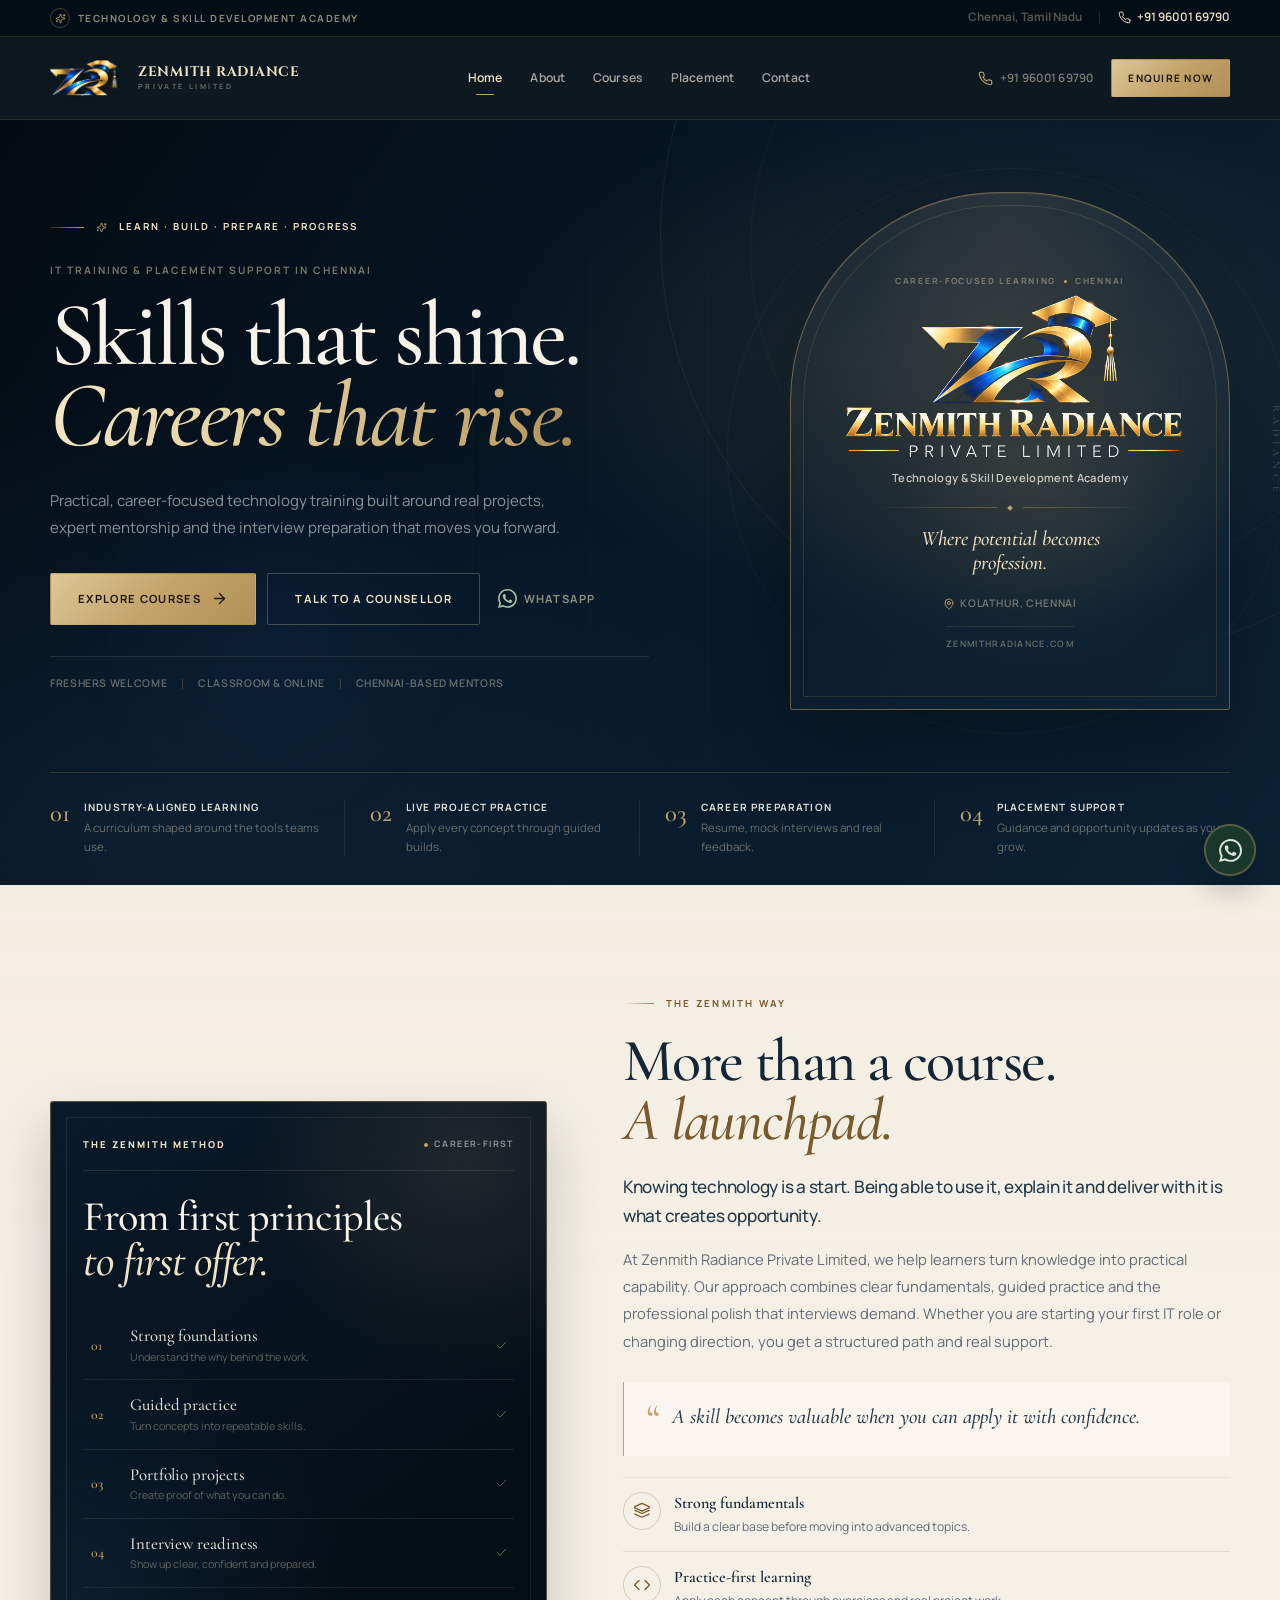
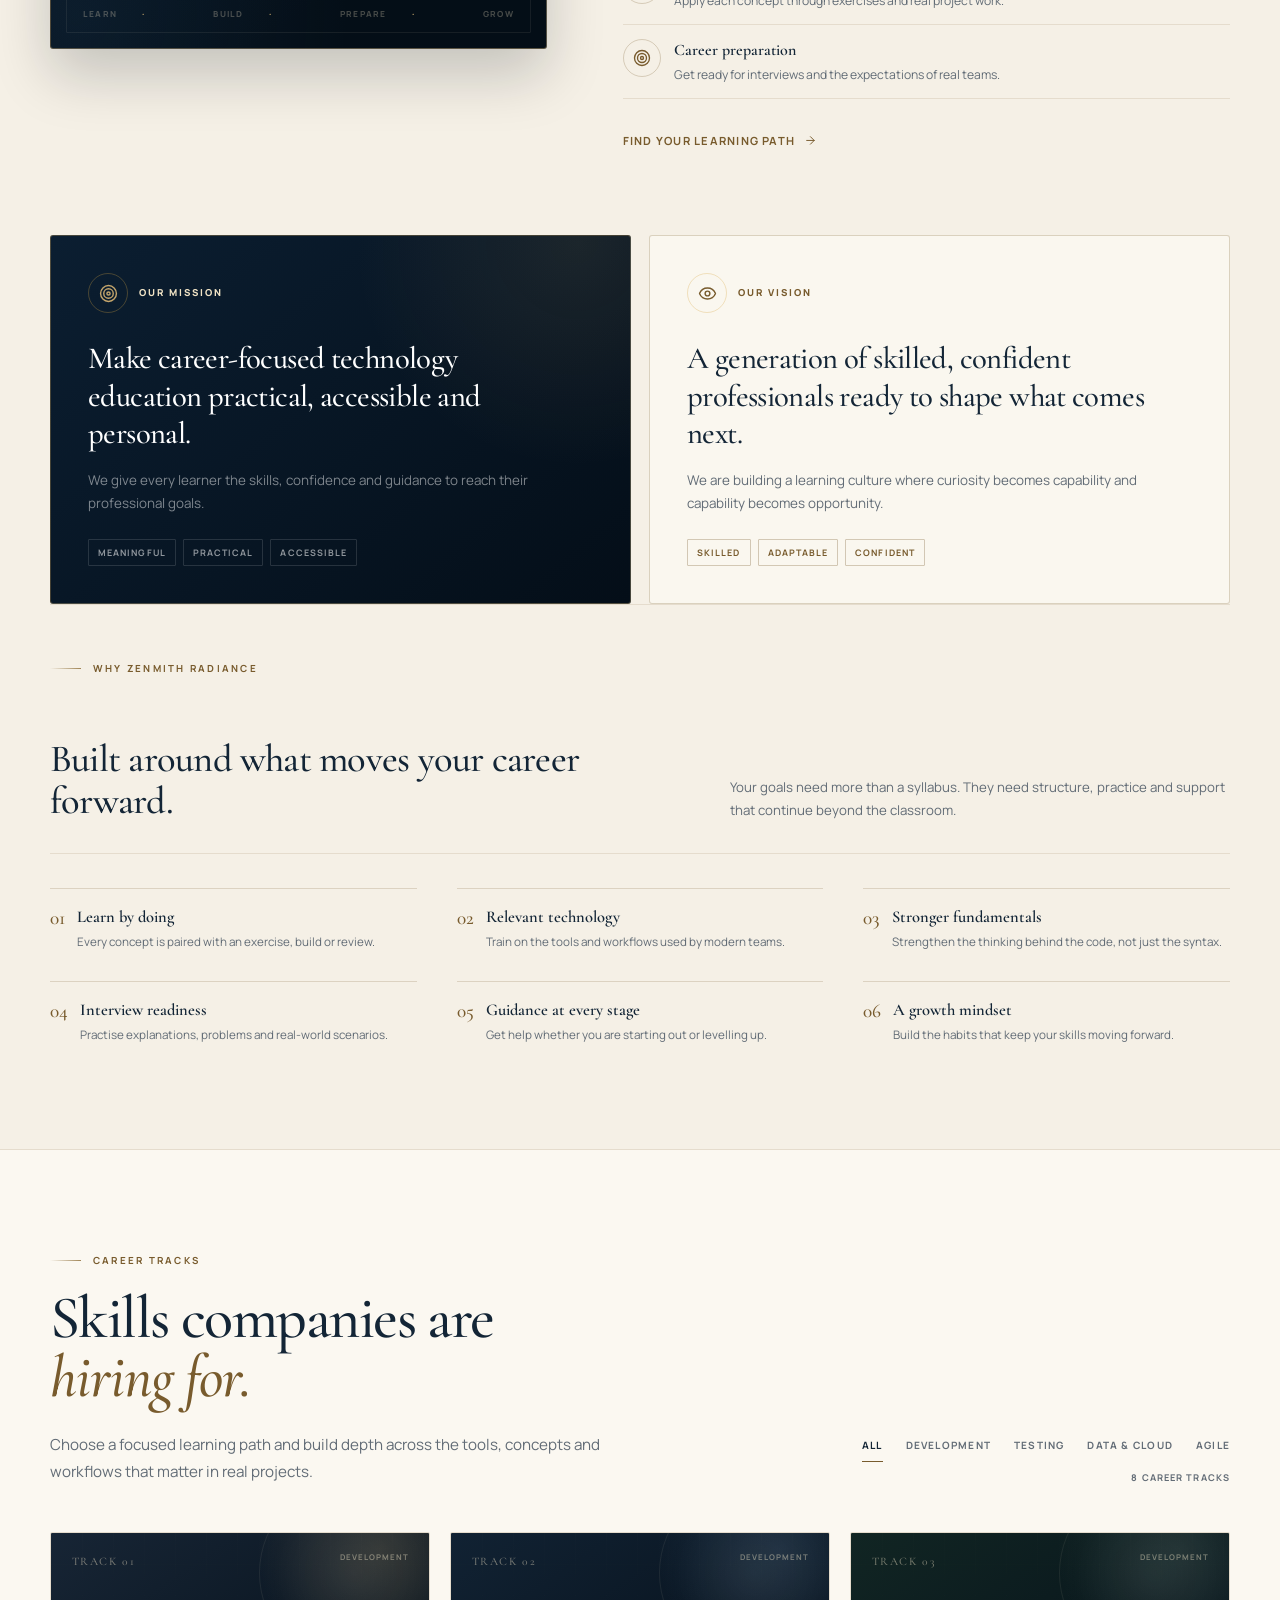
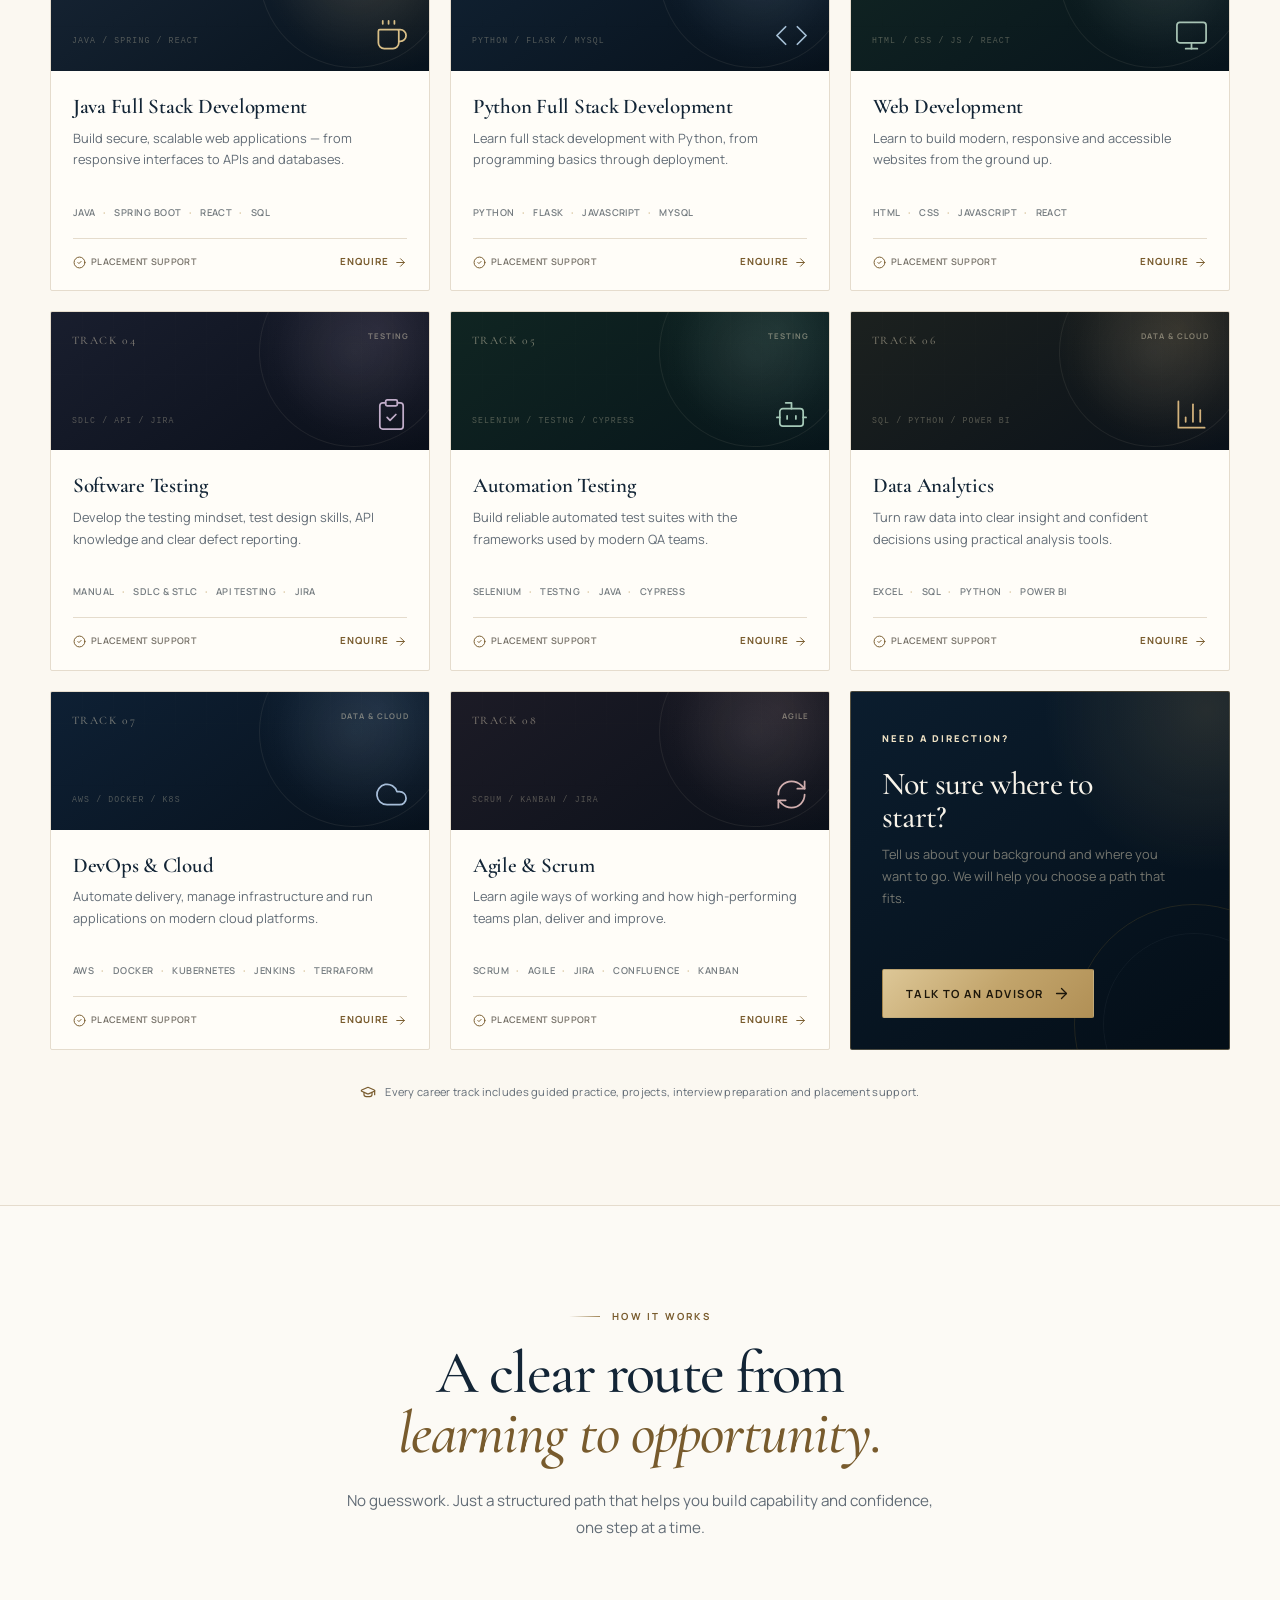
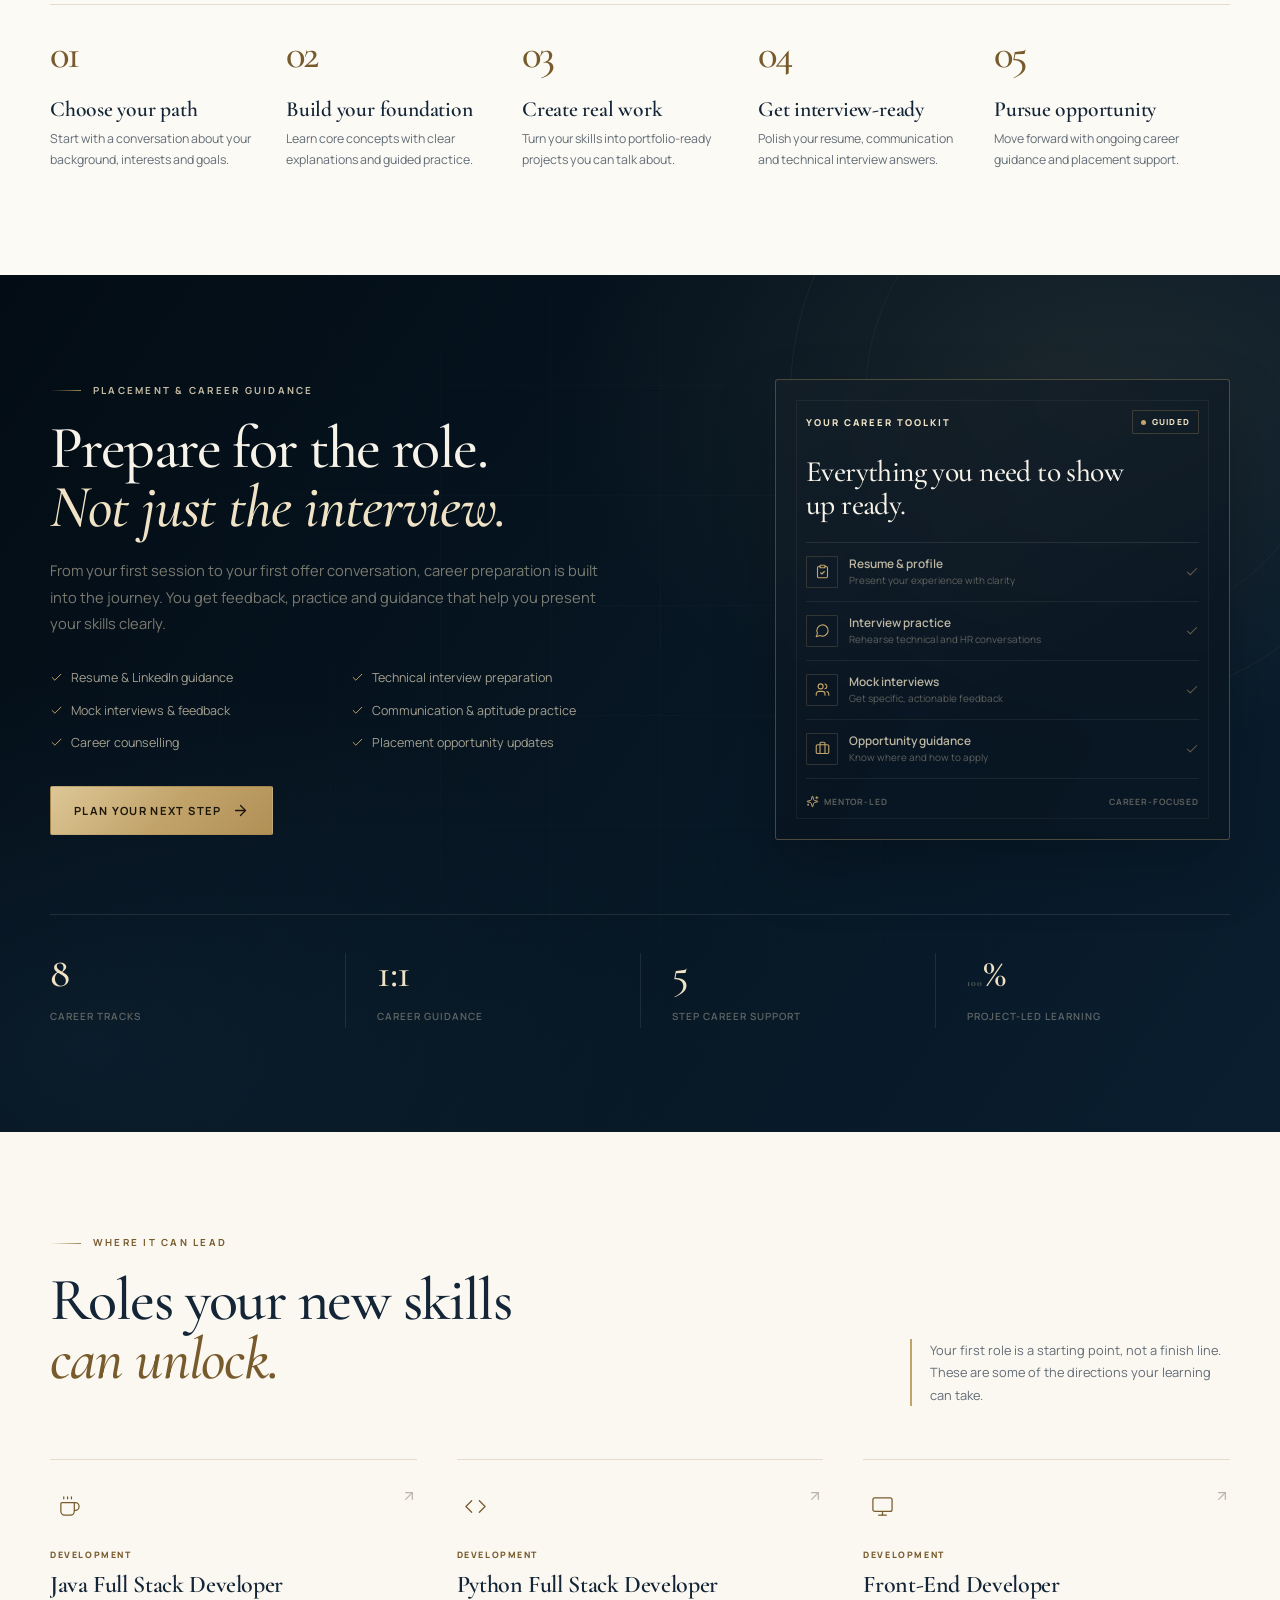
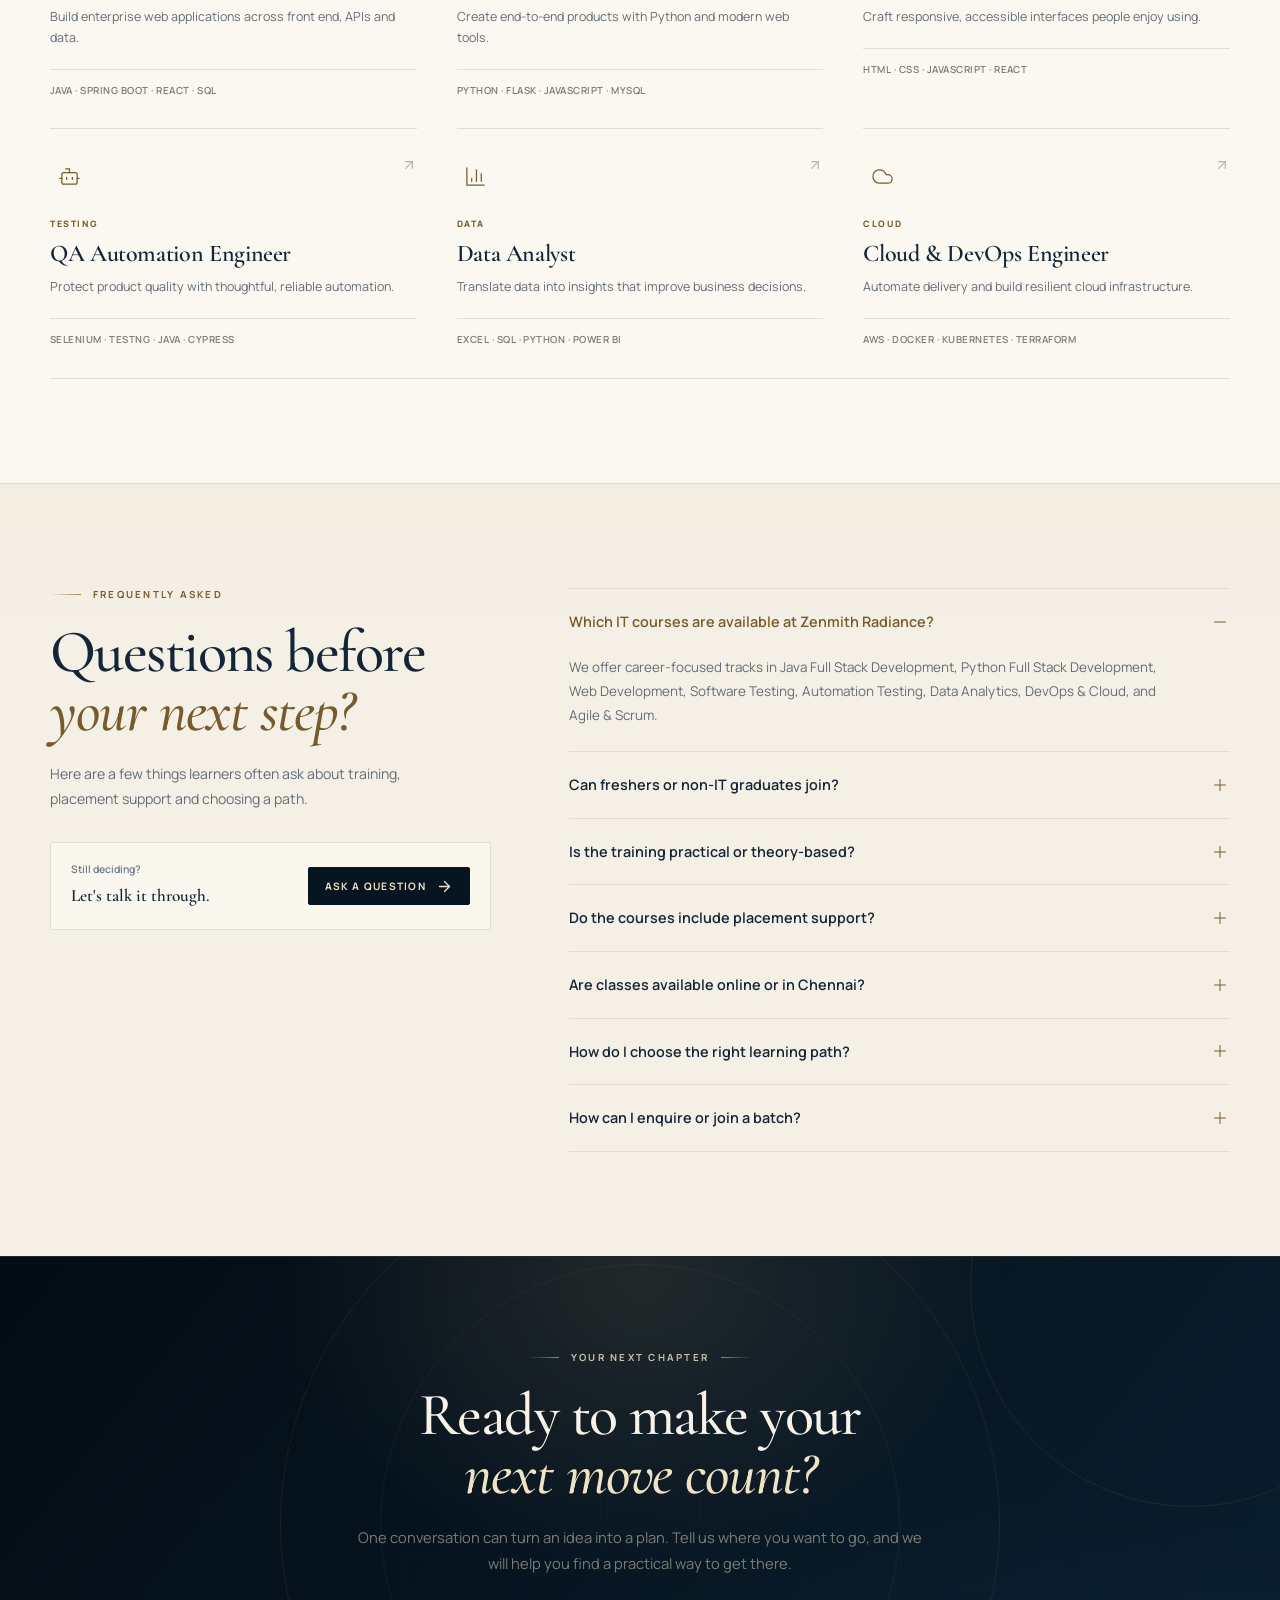
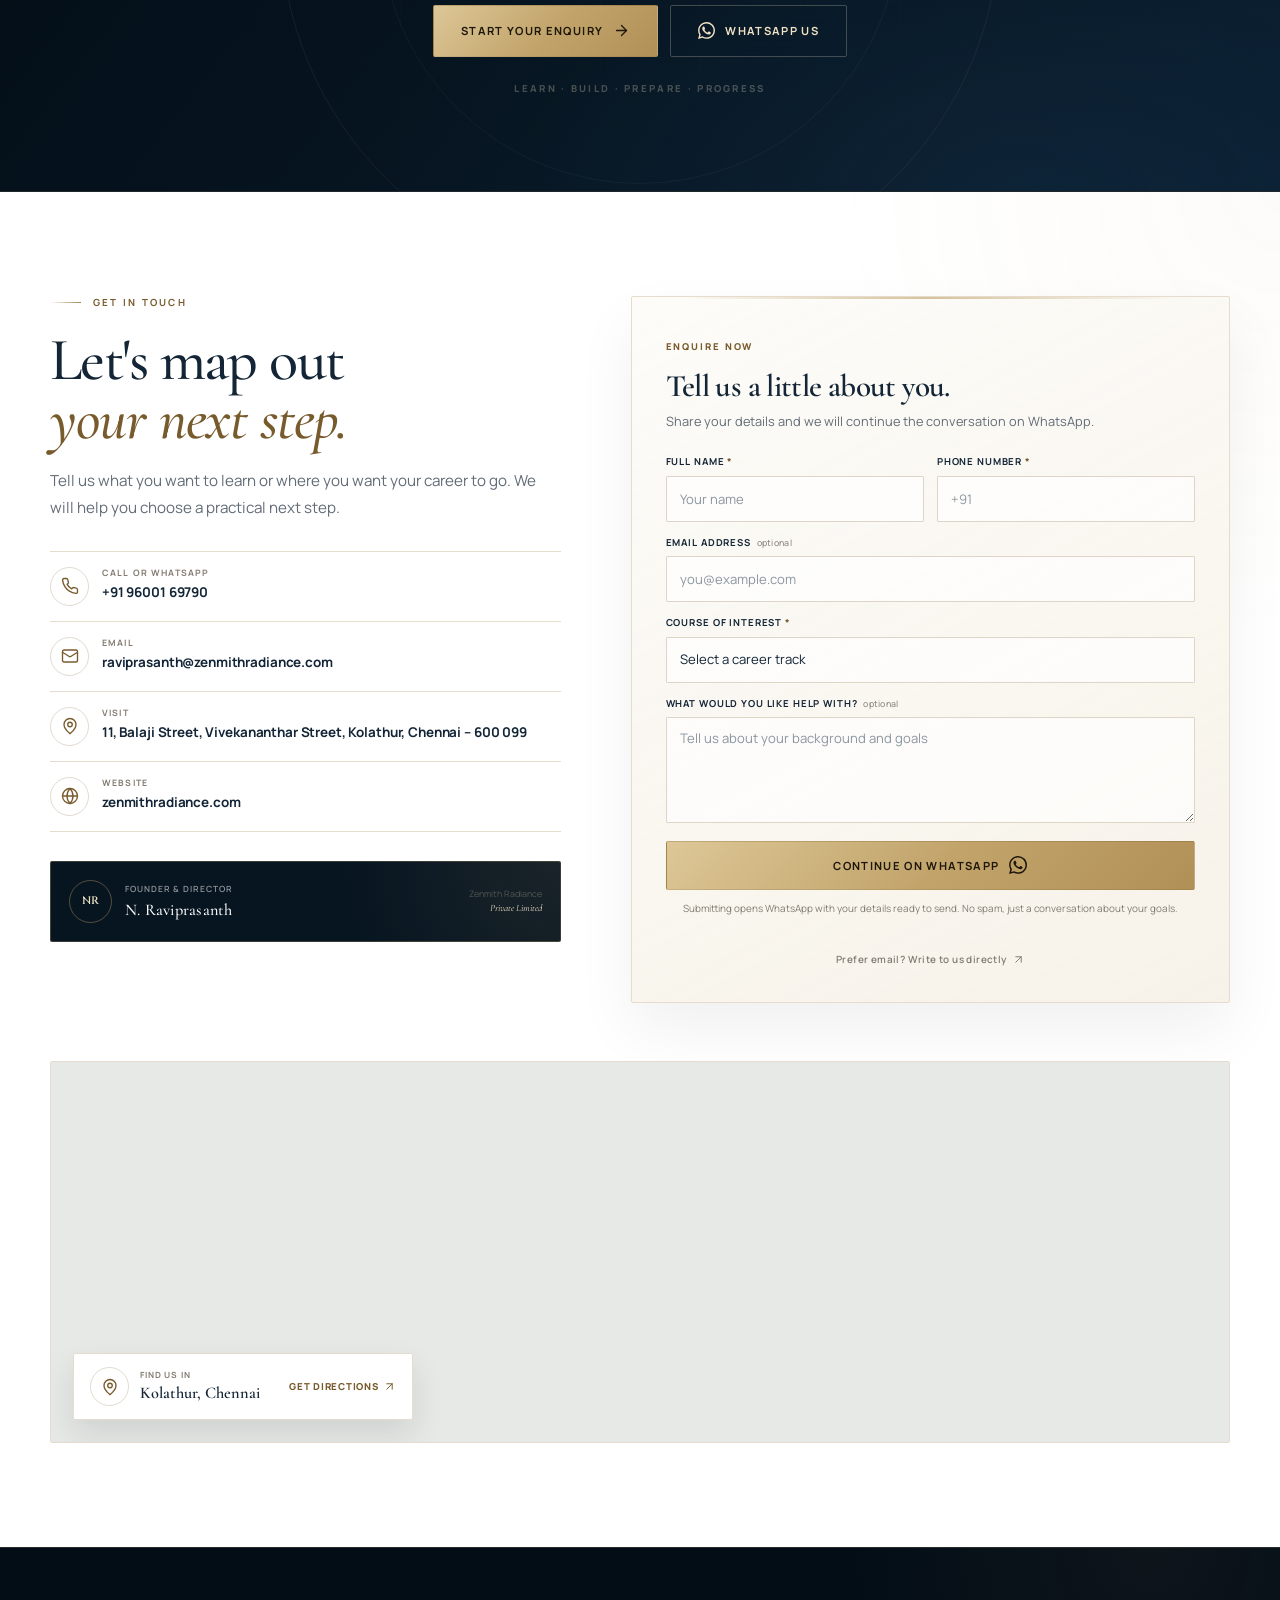
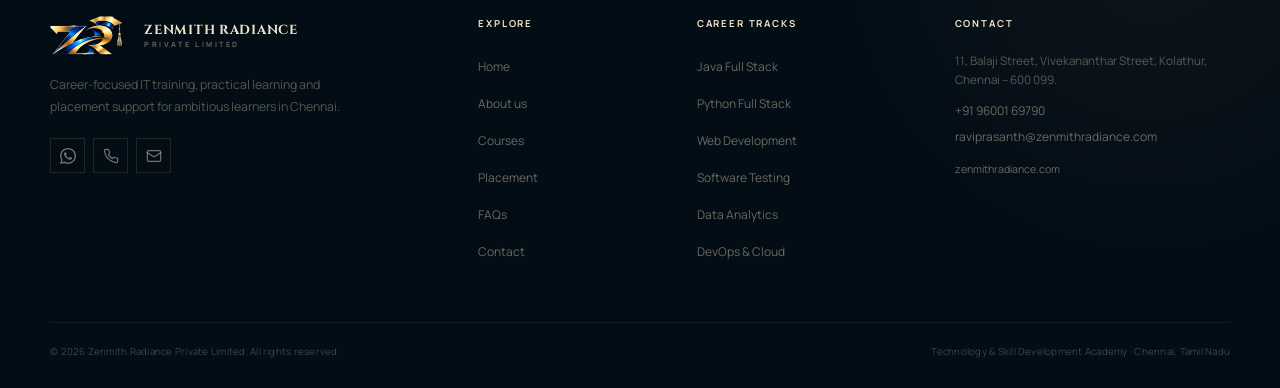
==== index.html @ 232d1a50 "Deploy Zenmith Radiance website" ====
<!DOCTYPE html>
<html lang="en">
<head>
  <meta charset="utf-8">
  <meta name="viewport" content="width=device-width, initial-scale=1">
  <meta name="theme-color" content="#071521">
  <title>Zenmith Radiance | IT Training &amp; Placement Support in Chennai</title>
  <meta name="description" content="Career-focused IT training in Chennai from Zenmith Radiance Private Limited. Learn Java, Python, web development, testing, data analytics and cloud with real projects, interview preparation and placement support.">
  <meta name="robots" content="index, follow">
  <link rel="canonical" href="https://zenmithradiance.com/">

  <meta property="og:type" content="website">
  <meta property="og:site_name" content="Zenmith Radiance">
  <meta property="og:title" content="Zenmith Radiance | IT Training &amp; Placement Support in Chennai">
  <meta property="og:description" content="Build practical technology skills with real projects, interview preparation and dedicated placement guidance in Chennai.">
  <meta property="og:url" content="https://zenmithradiance.com/">
  <meta property="og:image" content="https://zenmithradiance.com/assets/og-image.jpg">
  <meta property="og:image:width" content="1200">
  <meta property="og:image:height" content="630">
  <meta property="og:image:alt" content="Zenmith Radiance — Skills that shine. Careers that rise.">
  <meta name="twitter:card" content="summary_large_image">
  <meta name="twitter:title" content="Zenmith Radiance | IT Training &amp; Placement Support in Chennai">
  <meta name="twitter:description" content="Career-focused IT training with real projects, interview preparation and placement support in Chennai.">
  <meta name="twitter:image" content="https://zenmithradiance.com/assets/og-image.jpg">

  <link rel="icon" href="assets/favicon.ico" sizes="any">
  <link rel="icon" href="assets/favicon-64.png" type="image/png" sizes="64x64">
  <link rel="apple-touch-icon" href="assets/apple-touch-icon.png">
  <link rel="manifest" href="site.webmanifest">
  <link rel="preconnect" href="https://fonts.googleapis.com">
  <link rel="preconnect" href="https://fonts.gstatic.com" crossorigin>
  <link href="https://fonts.googleapis.com/css2?family=Cinzel:wght@500;600;700&amp;family=Cormorant+Garamond:ital,wght@0,400;0,500;0,600;1,400;1,500;1,600&amp;family=Manrope:wght@400;500;600;700;800&amp;display=swap" rel="stylesheet">
  <link rel="stylesheet" href="styles.css">
  <link rel="stylesheet" href="elegant.css">
  <script>document.documentElement.classList.add('js');</script>

  <script type="application/ld+json">
  {
    "@context": "https://schema.org",
    "@type": ["EducationalOrganization", "LocalBusiness"],
    "@id": "https://zenmithradiance.com/#organization",
    "name": "Zenmith Radiance Private Limited",
    "alternateName": "Zenmith Radiance",
    "description": "Career-focused IT training and placement support in Chennai, Tamil Nadu.",
    "url": "https://zenmithradiance.com/",
    "logo": "https://zenmithradiance.com/assets/logo-full.png",
    "image": "https://zenmithradiance.com/assets/og-image.jpg",
    "telephone": "+91-96001-69790",
    "email": "raviprasanth@zenmithradiance.com",
    "founder": {
      "@type": "Person",
      "name": "N. Raviprasanth",
      "jobTitle": "Founder & Director"
    },
    "address": {
      "@type": "PostalAddress",
      "streetAddress": "11, Balaji Street, Vivekananthar Street, Kolathur",
      "addressLocality": "Chennai",
      "addressRegion": "Tamil Nadu",
      "postalCode": "600099",
      "addressCountry": "IN"
    },
    "areaServed": "Chennai, Tamil Nadu",
    "knowsAbout": [
      "Java Full Stack Development",
      "Python Full Stack Development",
      "Web Development",
      "Software Testing",
      "Automation Testing",
      "Data Analytics",
      "DevOps and Cloud",
      "Agile and Scrum"
    ]
  }
  </script>

  <script type="application/ld+json">
  {
    "@context": "https://schema.org",
    "@type": "FAQPage",
    "mainEntity": [
      {
        "@type": "Question",
        "name": "Which IT courses are available at Zenmith Radiance?",
        "acceptedAnswer": {
          "@type": "Answer",
          "text": "We offer career-focused tracks in Java Full Stack Development, Python Full Stack Development, Web Development, Software Testing, Automation Testing, Data Analytics, DevOps & Cloud, and Agile & Scrum."
        }
      },
      {
        "@type": "Question",
        "name": "Can freshers or non-IT graduates join?",
        "acceptedAnswer": {
          "@type": "Answer",
          "text": "Yes. Training starts from strong fundamentals, so you can begin your IT journey or move into a new technology area without prior industry experience. The right starting point is discussed during counselling."
        }
      },
      {
        "@type": "Question",
        "name": "Is the training practical or theory-based?",
        "acceptedAnswer": {
          "@type": "Answer",
          "text": "The learning is practical and job-oriented. Concepts are reinforced through hands-on exercises, guided builds and project work that help you demonstrate what you can do."
        }
      },
      {
        "@type": "Question",
        "name": "Do the courses include placement support?",
        "acceptedAnswer": {
          "@type": "Answer",
          "text": "Yes. Career support includes resume and LinkedIn guidance, technical interview preparation, mock interviews, aptitude and communication practice, career counselling and placement opportunity updates."
        }
      },
      {
        "@type": "Question",
        "name": "Are classes available online or in Chennai?",
        "acceptedAnswer": {
          "@type": "Answer",
          "text": "Zenmith Radiance is based in Kolathur, Chennai. Classroom and instructor-led online options can be discussed during your enquiry so you can choose the format that fits your schedule."
        }
      },
      {
        "@type": "Question",
        "name": "How do I choose the right learning path?",
        "acceptedAnswer": {
          "@type": "Answer",
          "text": "Share your qualification, current experience and career goal with us. We will help you compare the tracks and identify a practical starting point based on where you want to go."
        }
      },
      {
        "@type": "Question",
        "name": "How can I enquire or join a batch?",
        "acceptedAnswer": {
          "@type": "Answer",
          "text": "Call or WhatsApp +91 96001 69790, email raviprasanth@zenmithradiance.com, or use the enquiry form on this page. We will share current course and batch details."
        }
      }
    ]
  }
  </script>
</head>
<body>
  <a class="skip-link" href="#main">Skip to content</a>

  <!-- Icon sprite -->
  <svg xmlns="http://www.w3.org/2000/svg" class="svg-sprite" aria-hidden="true" focusable="false">
    <symbol id="icon-arrow-right" viewBox="0 0 24 24"><path d="M5 12h14"/><path d="m12 5 7 7-7 7"/></symbol>
    <symbol id="icon-arrow-up-right" viewBox="0 0 24 24"><path d="M7 17 17 7"/><path d="M7 7h10v10"/></symbol>
    <symbol id="icon-check" viewBox="0 0 24 24"><path d="m20 6-11 11-5-5"/></symbol>
    <symbol id="icon-check-circle" viewBox="0 0 24 24"><circle cx="12" cy="12" r="10"/><path d="m9 12 2 2 4-4"/></symbol>
    <symbol id="icon-phone" viewBox="0 0 24 24"><path d="M22 16.92v3a2 2 0 0 1-2.18 2 19.79 19.79 0 0 1-8.63-3.07 19.5 19.5 0 0 1-6-6A19.79 19.79 0 0 1 2.12 4.18 2 2 0 0 1 4.11 2h3a2 2 0 0 1 2 1.72c.13.96.36 1.9.7 2.81a2 2 0 0 1-.45 2.11L8.09 9.91a16 16 0 0 0 6 6l1.27-1.27a2 2 0 0 1 2.11-.45c.91.34 1.85.57 2.81.7A2 2 0 0 1 22 16.92z"/></symbol>
    <symbol id="icon-mail" viewBox="0 0 24 24"><rect width="20" height="16" x="2" y="4" rx="2"/><path d="m22 7-8.97 5.7a1.94 1.94 0 0 1-2.06 0L2 7"/></symbol>
    <symbol id="icon-map-pin" viewBox="0 0 24 24"><path d="M20 10c0 4.99-5.54 10.19-7.4 11.8a1 1 0 0 1-1.2 0C9.54 20.19 4 14.99 4 10a8 8 0 0 1 16 0"/><circle cx="12" cy="10" r="3"/></symbol>
    <symbol id="icon-globe" viewBox="0 0 24 24"><circle cx="12" cy="12" r="10"/><path d="M12 2a14.5 14.5 0 0 0 0 20 14.5 14.5 0 0 0 0-20"/><path d="M2 12h20"/></symbol>
    <symbol id="icon-menu" viewBox="0 0 24 24"><path d="M4 6h16"/><path d="M4 12h16"/><path d="M4 18h16"/></symbol>
    <symbol id="icon-close" viewBox="0 0 24 24"><path d="M18 6 6 18"/><path d="m6 6 12 12"/></symbol>
    <symbol id="icon-sparkles" viewBox="0 0 24 24"><path d="M9.94 15.5A2 2 0 0 0 8.5 14.06L2.37 12.48a.5.5 0 0 1 0-.96L8.5 9.94A2 2 0 0 0 9.94 8.5l1.58-6.14a.5.5 0 0 1 .96 0L14.06 8.5a2 2 0 0 0 1.44 1.44l6.13 1.58a.5.5 0 0 1 0 .96l-6.13 1.58a2 2 0 0 0-1.44 1.44l-1.58 6.13a.5.5 0 0 1-.96 0z"/><path d="M20 3v4"/><path d="M22 5h-4"/><path d="M4 17v2"/><path d="M5 18H3"/></symbol>
    <symbol id="icon-graduation" viewBox="0 0 24 24"><path d="M21.42 10.92a1 1 0 0 0-.02-1.84L12.83 5.18a2 2 0 0 0-1.66 0L2.6 9.08a1 1 0 0 0 0 1.83l8.57 3.91a2 2 0 0 0 1.66 0z"/><path d="M22 10v6"/><path d="M6 12.5V16a6 3 0 0 0 12 0v-3.5"/></symbol>
    <symbol id="icon-target" viewBox="0 0 24 24"><circle cx="12" cy="12" r="10"/><circle cx="12" cy="12" r="6"/><circle cx="12" cy="12" r="2"/></symbol>
    <symbol id="icon-eye" viewBox="0 0 24 24"><path d="M2.06 12.35a1 1 0 0 1 0-.7 10.75 10.75 0 0 1 19.88 0 1 1 0 0 1 0 .7 10.75 10.75 0 0 1-19.88 0"/><circle cx="12" cy="12" r="3"/></symbol>
    <symbol id="icon-compass" viewBox="0 0 24 24"><path d="m16.24 7.76-1.8 5.41a2 2 0 0 1-1.27 1.27L7.76 16.24l1.8-5.41a2 2 0 0 1 1.27-1.27z"/><circle cx="12" cy="12" r="10"/></symbol>
    <symbol id="icon-briefcase" viewBox="0 0 24 24"><path d="M16 20V4a2 2 0 0 0-2-2h-4a2 2 0 0 0-2 2v16"/><rect width="20" height="14" x="2" y="6" rx="2"/></symbol>
    <symbol id="icon-chart" viewBox="0 0 24 24"><path d="M3 3v18h18"/><path d="M18 17V9"/><path d="M13 17V5"/><path d="M8 17v-3"/></symbol>
    <symbol id="icon-code" viewBox="0 0 24 24"><path d="m16 18 6-6-6-6"/><path d="m8 6-6 6 6 6"/></symbol>
    <symbol id="icon-coffee" viewBox="0 0 24 24"><path d="M10 2v2"/><path d="M14 2v2"/><path d="M16 8a1 1 0 0 1 1 1v8a4 4 0 0 1-4 4H7a4 4 0 0 1-4-4V9a1 1 0 0 1 1-1h14a4 4 0 1 1 0 8h-1"/><path d="M6 2v2"/></symbol>
    <symbol id="icon-monitor" viewBox="0 0 24 24"><rect width="20" height="14" x="2" y="3" rx="2"/><path d="M8 21h8"/><path d="M12 17v4"/></symbol>
    <symbol id="icon-clipboard" viewBox="0 0 24 24"><rect width="8" height="4" x="8" y="2" rx="1"/><path d="M16 4h2a2 2 0 0 1 2 2v14a2 2 0 0 1-2 2H6a2 2 0 0 1-2-2V6a2 2 0 0 1 2-2h2"/><path d="m9 14 2 2 4-4"/></symbol>
    <symbol id="icon-bot" viewBox="0 0 24 24"><path d="M12 8V4H8"/><rect width="16" height="12" x="4" y="8" rx="2"/><path d="M2 14h2"/><path d="M20 14h2"/><path d="M15 13v2"/><path d="M9 13v2"/></symbol>
    <symbol id="icon-cloud" viewBox="0 0 24 24"><path d="M17.5 19H9a7 7 0 1 1 6.71-9h1.79a4.5 4.5 0 1 1 0 9Z"/></symbol>
    <symbol id="icon-refresh" viewBox="0 0 24 24"><path d="M3 12a9 9 0 0 1 9-9 9.75 9.75 0 0 1 6.74 2.74L21 8"/><path d="M21 3v5h-5"/><path d="M21 12a9 9 0 0 1-9 9 9.75 9.75 0 0 1-6.74-2.74L3 16"/><path d="M8 16H3v5"/></symbol>
    <symbol id="icon-layers" viewBox="0 0 24 24"><path d="m12.83 2.18a2 2 0 0 0-1.66 0L2.6 6.08a1 1 0 0 0 0 1.84l8.57 3.91a2 2 0 0 0 1.66 0l8.57-3.91a1 1 0 0 0 0-1.84z"/><path d="m2.6 11.08 8.57 3.91a2 2 0 0 0 1.66 0l8.57-3.91"/><path d="m2.6 16.08 8.57 3.91a2 2 0 0 0 1.66 0l8.57-3.91"/></symbol>
    <symbol id="icon-rocket" viewBox="0 0 24 24"><path d="M4.5 16.5c-1.5 1.26-2 5-2 5s3.74-.5 5-2c.71-.84.7-2.13-.09-2.91a2.18 2.18 0 0 0-2.91-.09z"/><path d="m12 15-3-3a22 22 0 0 1 2-3.95A12.88 12.88 0 0 1 22 2c0 2.72-.78 7.5-6 11a22.35 22.35 0 0 1-4 2z"/><path d="M9 12H4s.55-3.03 2-4c1.62-1.08 5 0 5 0"/><path d="M12 15v5s3.03-.55 4-2c1.08-1.62 0-5 0-5"/></symbol>
    <symbol id="icon-message" viewBox="0 0 24 24"><path d="M7.9 20A9 9 0 1 0 4 16.1L2 22Z"/></symbol>
    <symbol id="icon-users" viewBox="0 0 24 24"><path d="M16 21v-2a4 4 0 0 0-4-4H6a4 4 0 0 0-4 4v2"/><circle cx="9" cy="7" r="4"/><path d="M22 21v-2a4 4 0 0 0-3-3.87"/><path d="M16 3.13a4 4 0 0 1 0 7.75"/></symbol>
    <symbol id="icon-whatsapp" viewBox="0 0 24 24"><path fill="currentColor" stroke="none" d="M17.47 14.38c-.3-.15-1.76-.87-2.03-.97-.27-.1-.47-.15-.67.15-.2.3-.77.97-.94 1.16-.17.2-.35.22-.64.08-.3-.15-1.26-.47-2.39-1.48-.88-.79-1.48-1.76-1.66-2.06-.17-.3-.02-.46.13-.6.13-.14.3-.35.45-.52.15-.18.2-.3.3-.5.1-.2.05-.37-.03-.52-.07-.15-.67-1.61-.92-2.2-.24-.58-.49-.5-.67-.51h-.57c-.2 0-.52.07-.8.37-.27.3-1.04 1.02-1.04 2.48s1.07 2.88 1.21 3.07c.15.2 2.1 3.2 5.08 4.49.71.3 1.26.49 1.7.63.71.22 1.36.19 1.87.11.57-.08 1.76-.72 2-1.41.25-.7.25-1.29.18-1.41-.08-.13-.28-.2-.57-.35m-5.42 7.4h-.01a9.87 9.87 0 0 1-5.03-1.38l-.36-.21-3.74.98 1-3.65-.24-.37a9.86 9.86 0 0 1-1.51-5.26c0-5.45 4.43-9.88 9.89-9.88 2.64 0 5.12 1.03 6.99 2.9a9.83 9.83 0 0 1 2.89 6.99c0 5.45-4.44 9.88-9.88 9.88m8.41-18.3A11.82 11.82 0 0 0 12.05 0C5.5 0 .16 5.34.16 11.89c0 2.1.55 4.14 1.59 5.95L.06 24l6.3-1.65a11.88 11.88 0 0 0 5.69 1.45h.01c6.55 0 11.89-5.34 11.89-11.9 0-3.17-1.24-6.15-3.48-8.41Z"/></symbol>
  </svg>

  <div class="topbar">
    <div class="container topbar-inner">
      <p class="topbar-tagline">
        <span class="topbar-spark"><svg class="icon" aria-hidden="true"><use href="#icon-sparkles"></use></svg></span>
        <span class="topbar-long">Technology &amp; Skill Development Academy</span>
        <span class="topbar-short">Zenmith Radiance</span>
      </p>
      <div class="topbar-contact">
        <span class="topbar-location">Chennai, Tamil Nadu</span>
        <a href="tel:+919600169790">
          <svg class="icon" aria-hidden="true"><use href="#icon-phone"></use></svg>
          <span>+91&nbsp;96001&nbsp;69790</span>
        </a>
      </div>
    </div>
  </div>

  <header class="site-header" id="siteHeader">
    <div class="container nav-inner">
      <a class="brand" href="#home" aria-label="Zenmith Radiance home">
        <img class="brand-emblem" src="assets/logo-mark.png" width="320" height="150" alt="">
        <span class="brand-copy">
          <strong>Zenmith Radiance</strong>
          <small>Private Limited</small>
        </span>
      </a>

      <nav class="primary-nav" id="primaryNav" aria-label="Primary navigation">
        <ul class="nav-list">
          <li><a class="nav-link is-active" href="#home">Home</a></li>
          <li><a class="nav-link" href="#about">About</a></li>
          <li><a class="nav-link" href="#courses">Courses</a></li>
          <li><a class="nav-link" href="#placement">Placement</a></li>
          <li><a class="nav-link" href="#contact">Contact</a></li>
        </ul>
        <div class="mobile-nav-foot">
          <a class="mobile-call" href="tel:+919600169790">
            <svg class="icon" aria-hidden="true"><use href="#icon-phone"></use></svg>
            <span>+91&nbsp;96001&nbsp;69790</span>
          </a>
          <a class="btn btn-gold" href="#contact">Enquire now <svg class="icon" aria-hidden="true"><use href="#icon-arrow-right"></use></svg></a>
        </div>
      </nav>

      <div class="nav-actions">
        <a class="nav-phone" href="tel:+919600169790">
          <svg class="icon" aria-hidden="true"><use href="#icon-phone"></use></svg>
          <span>+91&nbsp;96001&nbsp;69790</span>
        </a>
        <a class="btn btn-gold btn-sm nav-enquire" href="#contact">Enquire now</a>
        <button class="menu-toggle" type="button" aria-label="Open menu" aria-expanded="false" aria-controls="primaryNav">
          <svg class="icon menu-icon" aria-hidden="true"><use href="#icon-menu"></use></svg>
          <svg class="icon close-icon" aria-hidden="true"><use href="#icon-close"></use></svg>
        </button>
      </div>
    </div>
    <div class="scroll-progress" aria-hidden="true"><span id="scrollProgress"></span></div>
  </header>
  <div class="nav-scrim" id="navScrim" hidden></div>

  <main id="main">
    <section class="hero" id="home">
      <div class="hero-bg" aria-hidden="true">
        <span class="hero-arc hero-arc-one"></span>
        <span class="hero-arc hero-arc-two"></span>
        <span class="hero-glow hero-glow-one"></span>
        <span class="hero-glow hero-glow-two"></span>
      </div>

      <div class="container hero-grid">
        <div class="hero-copy">
          <p class="hero-eyebrow reveal">
            <svg class="icon" aria-hidden="true"><use href="#icon-sparkles"></use></svg>
            Learn &middot; Build &middot; Prepare &middot; Progress
          </p>
          <p class="hero-kicker reveal">IT Training &amp; Placement Support in Chennai</p>
          <h1 class="reveal">
            <span>Skills that shine.</span>
            <em>Careers that rise.</em>
          </h1>
          <p class="hero-intro reveal">Practical, career-focused technology training built around real projects, expert mentorship and the interview preparation that moves you forward.</p>
          <div class="hero-actions reveal">
            <a class="btn btn-gold btn-lg" href="#courses">Explore courses <svg class="icon" aria-hidden="true"><use href="#icon-arrow-right"></use></svg></a>
            <a class="btn btn-ghost btn-lg" href="#contact">Talk to a counsellor</a>
            <a class="hero-whatsapp" href="https://wa.me/919600169790?text=Hello%20Zenmith%20Radiance%2C%20I%20would%20like%20to%20know%20more%20about%20your%20IT%20training%20programmes." target="_blank" rel="noopener">
              <svg class="icon" aria-hidden="true"><use href="#icon-whatsapp"></use></svg>
              WhatsApp
            </a>
          </div>
          <div class="hero-trust reveal">
            <span><svg class="icon" aria-hidden="true"><use href="#icon-check-circle"></use></svg>Freshers welcome</span>
            <span><svg class="icon" aria-hidden="true"><use href="#icon-check-circle"></use></svg>Classroom &amp; online</span>
            <span><svg class="icon" aria-hidden="true"><use href="#icon-check-circle"></use></svg>Chennai-based mentors</span>
          </div>
        </div>

        <div class="hero-showcase reveal">
          <div class="showcase-halo" aria-hidden="true"></div>
          <span class="hero-wordmark" aria-hidden="true">Radiance</span>
          <div class="brand-panel">
            <div class="brand-panel-topline">
              <span>Career-focused learning</span>
              <span class="panel-dot" aria-hidden="true"></span>
              <span>Chennai</span>
            </div>
            <img class="brand-logo" src="assets/logo-full.png" width="675" height="326" alt="Zenmith Radiance Private Limited logo">
            <p class="panel-school">Technology &amp; Skill Development Academy</p>
            <div class="panel-divider" aria-hidden="true"><span></span><i></i><span></span></div>
            <p class="panel-promise">Where potential becomes profession.</p>
            <div class="panel-tags">
              <span>Practical</span>
              <span>Personal</span>
              <span>Placement-ready</span>
            </div>
            <p class="panel-location"><svg class="icon" aria-hidden="true"><use href="#icon-map-pin"></use></svg> Kolathur, Chennai</p>
            <p class="panel-domain"><a href="https://zenmithradiance.com">zenmithradiance.com</a></p>
          </div>
        </div>
      </div>

      <div class="container">
        <div class="feature-strip reveal">
          <article class="feature-item">
            <span class="feature-icon"><svg class="icon" aria-hidden="true"><use href="#icon-chart"></use></svg></span>
            <div><p class="feature-title">Industry-aligned learning</p><p class="feature-desc">A curriculum shaped around the tools teams use.</p></div>
          </article>
          <article class="feature-item">
            <span class="feature-icon"><svg class="icon" aria-hidden="true"><use href="#icon-code"></use></svg></span>
            <div><p class="feature-title">Live project practice</p><p class="feature-desc">Apply every concept through guided builds.</p></div>
          </article>
          <article class="feature-item">
            <span class="feature-icon"><svg class="icon" aria-hidden="true"><use href="#icon-compass"></use></svg></span>
            <div><p class="feature-title">Career preparation</p><p class="feature-desc">Resume, mock interviews and real feedback.</p></div>
          </article>
          <article class="feature-item">
            <span class="feature-icon"><svg class="icon" aria-hidden="true"><use href="#icon-briefcase"></use></svg></span>
            <div><p class="feature-title">Placement support</p><p class="feature-desc">Guidance and opportunity updates as you grow.</p></div>
          </article>
        </div>
      </div>
    </section>

    <section class="section about" id="about">
      <div class="container">
        <div class="about-grid">
          <div class="about-visual reveal">
            <div class="about-art">
              <div class="about-art-head">
                <span class="mini-label">The Zenmith method</span>
                <span class="mini-chip"><span></span>Career-first</span>
              </div>
              <p class="about-art-heading">From first principles<br><em>to first offer.</em></p>
              <div class="path-stack">
                <div class="path-step">
                  <span class="path-num">01</span>
                  <div><strong>Strong foundations</strong><small>Understand the why behind the work.</small></div>
                  <svg class="icon" aria-hidden="true"><use href="#icon-check"></use></svg>
                </div>
                <div class="path-step">
                  <span class="path-num">02</span>
                  <div><strong>Guided practice</strong><small>Turn concepts into repeatable skills.</small></div>
                  <svg class="icon" aria-hidden="true"><use href="#icon-check"></use></svg>
                </div>
                <div class="path-step">
                  <span class="path-num">03</span>
                  <div><strong>Portfolio projects</strong><small>Create proof of what you can do.</small></div>
                  <svg class="icon" aria-hidden="true"><use href="#icon-check"></use></svg>
                </div>
                <div class="path-step">
                  <span class="path-num">04</span>
                  <div><strong>Interview readiness</strong><small>Show up clear, confident and prepared.</small></div>
                  <svg class="icon" aria-hidden="true"><use href="#icon-check"></use></svg>
                </div>
              </div>
              <div class="art-footer" aria-hidden="true"><span>Learn</span><span>Build</span><span>Prepare</span><span>Grow</span></div>
            </div>
            <div class="float-card float-card-one">
              <span class="float-icon"><svg class="icon" aria-hidden="true"><use href="#icon-graduation"></use></svg></span>
              <div><strong>Career-first learning</strong><span>Every module moves you forward</span></div>
            </div>
            <div class="float-card float-card-two">
              <span class="float-icon"><svg class="icon" aria-hidden="true"><use href="#icon-users"></use></svg></span>
              <div><strong>Personal guidance</strong><span>Support that meets you where you are</span></div>
            </div>
          </div>

          <div class="about-copy">
            <p class="eyebrow reveal">The Zenmith way</p>
            <h2 class="section-title reveal">More than a course.<br><span class="serif">A launchpad.</span></h2>
            <p class="about-lead reveal">Knowing technology is a start. Being able to use it, explain it and deliver with it is what creates opportunity.</p>
            <p class="reveal">At Zenmith Radiance Private Limited, we help learners turn knowledge into practical capability. Our approach combines clear fundamentals, guided practice and the professional polish that interviews demand. Whether you are starting your first IT role or changing direction, you get a structured path and real support.</p>
            <blockquote class="about-quote reveal">
              <span class="quote-mark" aria-hidden="true">&ldquo;</span>
              <p>A skill becomes valuable when you can apply it with confidence.</p>
            </blockquote>
            <ul class="value-list">
              <li class="reveal">
                <span class="value-icon"><svg class="icon" aria-hidden="true"><use href="#icon-layers"></use></svg></span>
                <div><strong>Strong fundamentals</strong><p>Build a clear base before moving into advanced topics.</p></div>
              </li>
              <li class="reveal">
                <span class="value-icon"><svg class="icon" aria-hidden="true"><use href="#icon-code"></use></svg></span>
                <div><strong>Practice-first learning</strong><p>Apply each concept through exercises and real project work.</p></div>
              </li>
              <li class="reveal">
                <span class="value-icon"><svg class="icon" aria-hidden="true"><use href="#icon-target"></use></svg></span>
                <div><strong>Career preparation</strong><p>Get ready for interviews and the expectations of real teams.</p></div>
              </li>
            </ul>
            <a class="text-link reveal" href="#courses">Find your learning path <svg class="icon" aria-hidden="true"><use href="#icon-arrow-right"></use></svg></a>
          </div>
        </div>

        <div class="mission-grid">
          <article class="mission-card mission-card--dark reveal">
            <div class="mission-top">
              <span class="mission-icon"><svg class="icon" aria-hidden="true"><use href="#icon-target"></use></svg></span>
              <span class="mission-label">Our mission</span>
            </div>
            <h3>Make career-focused technology education practical, accessible and personal.</h3>
            <p>We give every learner the skills, confidence and guidance to reach their professional goals.</p>
            <ul class="tag-list"><li>Meaningful</li><li>Practical</li><li>Accessible</li></ul>
          </article>
          <article class="mission-card mission-card--light reveal">
            <div class="mission-top">
              <span class="mission-icon"><svg class="icon" aria-hidden="true"><use href="#icon-eye"></use></svg></span>
              <span class="mission-label">Our vision</span>
            </div>
            <h3>A generation of skilled, confident professionals ready to shape what comes next.</h3>
            <p>We are building a learning culture where curiosity becomes capability and capability becomes opportunity.</p>
            <ul class="tag-list"><li>Skilled</li><li>Adaptable</li><li>Confident</li></ul>
          </article>
        </div>

        <div class="why-panel reveal">
          <div class="why-head">
            <p class="eyebrow">Why Zenmith Radiance</p>
            <h3>Built around what moves your career forward.</h3>
            <p>Your goals need more than a syllabus. They need structure, practice and support that continue beyond the classroom.</p>
          </div>
          <ol class="why-grid">
            <li><span>01</span><div><h4>Learn by doing</h4><p>Every concept is paired with an exercise, build or review.</p></div></li>
            <li><span>02</span><div><h4>Relevant technology</h4><p>Train on the tools and workflows used by modern teams.</p></div></li>
            <li><span>03</span><div><h4>Stronger fundamentals</h4><p>Strengthen the thinking behind the code, not just the syntax.</p></div></li>
            <li><span>04</span><div><h4>Interview readiness</h4><p>Practise explanations, problems and real-world scenarios.</p></div></li>
            <li><span>05</span><div><h4>Guidance at every stage</h4><p>Get help whether you are starting out or levelling up.</p></div></li>
            <li><span>06</span><div><h4>A growth mindset</h4><p>Build the habits that keep your skills moving forward.</p></div></li>
          </ol>
        </div>
      </div>
    </section>

    <section class="section courses" id="courses">
      <div class="container">
        <div class="section-head section-head--split">
          <div>
            <p class="eyebrow reveal">Career tracks</p>
            <h2 class="section-title reveal">Skills companies are<br><span class="serif">hiring for.</span></h2>
            <p class="section-intro reveal">Choose a focused learning path and build depth across the tools, concepts and workflows that matter in real projects.</p>
          </div>
          <div class="filter-wrap reveal">
            <div class="filters" role="group" aria-label="Filter courses by category">
              <button class="filter-btn is-active" type="button" data-filter="all" aria-pressed="true">All</button>
              <button class="filter-btn" type="button" data-filter="development" aria-pressed="false">Development</button>
              <button class="filter-btn" type="button" data-filter="testing" aria-pressed="false">Testing</button>
              <button class="filter-btn" type="button" data-filter="data" aria-pressed="false">Data &amp; Cloud</button>
              <button class="filter-btn" type="button" data-filter="agile" aria-pressed="false">Agile</button>
            </div>
            <p class="filter-count" id="courseCount" aria-live="polite">8 career tracks</p>
          </div>
        </div>

        <div class="course-grid" id="courseGrid">
          <article class="course-card reveal" data-category="development">
            <div class="course-art course-art--java">
              <span class="course-index">Track 01</span>
              <span class="course-category">Development</span>
              <span class="course-glyph" aria-hidden="true"><svg class="icon"><use href="#icon-coffee"></use></svg></span>
              <span class="course-code" aria-hidden="true">JAVA / SPRING / REACT</span>
            </div>
            <div class="course-body">
              <h3>Java Full Stack Development</h3>
              <p>Build secure, scalable web applications — from responsive interfaces to APIs and databases.</p>
              <ul class="tool-tags"><li>Java</li><li>Spring Boot</li><li>React</li><li>SQL</li></ul>
              <div class="course-footer">
                <span class="course-support"><svg class="icon" aria-hidden="true"><use href="#icon-check-circle"></use></svg>Placement support</span>
                <a class="course-link" href="#contact" data-course="Java Full Stack Development">Enquire <svg class="icon" aria-hidden="true"><use href="#icon-arrow-right"></use></svg></a>
              </div>
            </div>
          </article>

          <article class="course-card reveal" data-category="development">
            <div class="course-art course-art--python">
              <span class="course-index">Track 02</span>
              <span class="course-category">Development</span>
              <span class="course-glyph" aria-hidden="true"><svg class="icon"><use href="#icon-code"></use></svg></span>
              <span class="course-code" aria-hidden="true">PYTHON / FLASK / MYSQL</span>
            </div>
            <div class="course-body">
              <h3>Python Full Stack Development</h3>
              <p>Learn full stack development with Python, from programming basics through deployment.</p>
              <ul class="tool-tags"><li>Python</li><li>Flask</li><li>JavaScript</li><li>MySQL</li></ul>
              <div class="course-footer">
                <span class="course-support"><svg class="icon" aria-hidden="true"><use href="#icon-check-circle"></use></svg>Placement support</span>
                <a class="course-link" href="#contact" data-course="Python Full Stack Development">Enquire <svg class="icon" aria-hidden="true"><use href="#icon-arrow-right"></use></svg></a>
              </div>
            </div>
          </article>

          <article class="course-card reveal" data-category="development">
            <div class="course-art course-art--web">
              <span class="course-index">Track 03</span>
              <span class="course-category">Development</span>
              <span class="course-glyph" aria-hidden="true"><svg class="icon"><use href="#icon-monitor"></use></svg></span>
              <span class="course-code" aria-hidden="true">HTML / CSS / JS / REACT</span>
            </div>
            <div class="course-body">
              <h3>Web Development</h3>
              <p>Learn to build modern, responsive and accessible websites from the ground up.</p>
              <ul class="tool-tags"><li>HTML</li><li>CSS</li><li>JavaScript</li><li>React</li></ul>
              <div class="course-footer">
                <span class="course-support"><svg class="icon" aria-hidden="true"><use href="#icon-check-circle"></use></svg>Placement support</span>
                <a class="course-link" href="#contact" data-course="Web Development">Enquire <svg class="icon" aria-hidden="true"><use href="#icon-arrow-right"></use></svg></a>
              </div>
            </div>
          </article>

          <article class="course-card reveal" data-category="testing">
            <div class="course-art course-art--software">
              <span class="course-index">Track 04</span>
              <span class="course-category">Testing</span>
              <span class="course-glyph" aria-hidden="true"><svg class="icon"><use href="#icon-clipboard"></use></svg></span>
              <span class="course-code" aria-hidden="true">SDLC / API / JIRA</span>
            </div>
            <div class="course-body">
              <h3>Software Testing</h3>
              <p>Develop the testing mindset, test design skills, API knowledge and clear defect reporting.</p>
              <ul class="tool-tags"><li>Manual</li><li>SDLC &amp; STLC</li><li>API Testing</li><li>Jira</li></ul>
              <div class="course-footer">
                <span class="course-support"><svg class="icon" aria-hidden="true"><use href="#icon-check-circle"></use></svg>Placement support</span>
                <a class="course-link" href="#contact" data-course="Software Testing">Enquire <svg class="icon" aria-hidden="true"><use href="#icon-arrow-right"></use></svg></a>
              </div>
            </div>
          </article>

          <article class="course-card reveal" data-category="testing">
            <div class="course-art course-art--automation">
              <span class="course-index">Track 05</span>
              <span class="course-category">Testing</span>
              <span class="course-glyph" aria-hidden="true"><svg class="icon"><use href="#icon-bot"></use></svg></span>
              <span class="course-code" aria-hidden="true">SELENIUM / TESTNG / CYPRESS</span>
            </div>
            <div class="course-body">
              <h3>Automation Testing</h3>
              <p>Build reliable automated test suites with the frameworks used by modern QA teams.</p>
              <ul class="tool-tags"><li>Selenium</li><li>TestNG</li><li>Java</li><li>Cypress</li></ul>
              <div class="course-footer">
                <span class="course-support"><svg class="icon" aria-hidden="true"><use href="#icon-check-circle"></use></svg>Placement support</span>
                <a class="course-link" href="#contact" data-course="Automation Testing">Enquire <svg class="icon" aria-hidden="true"><use href="#icon-arrow-right"></use></svg></a>
              </div>
            </div>
          </article>

          <article class="course-card reveal" data-category="data">
            <div class="course-art course-art--data">
              <span class="course-index">Track 06</span>
              <span class="course-category">Data &amp; Cloud</span>
              <span class="course-glyph" aria-hidden="true"><svg class="icon"><use href="#icon-chart"></use></svg></span>
              <span class="course-code" aria-hidden="true">SQL / PYTHON / POWER BI</span>
            </div>
            <div class="course-body">
              <h3>Data Analytics</h3>
              <p>Turn raw data into clear insight and confident decisions using practical analysis tools.</p>
              <ul class="tool-tags"><li>Excel</li><li>SQL</li><li>Python</li><li>Power BI</li></ul>
              <div class="course-footer">
                <span class="course-support"><svg class="icon" aria-hidden="true"><use href="#icon-check-circle"></use></svg>Placement support</span>
                <a class="course-link" href="#contact" data-course="Data Analytics">Enquire <svg class="icon" aria-hidden="true"><use href="#icon-arrow-right"></use></svg></a>
              </div>
            </div>
          </article>

          <article class="course-card reveal" data-category="data">
            <div class="course-art course-art--devops">
              <span class="course-index">Track 07</span>
              <span class="course-category">Data &amp; Cloud</span>
              <span class="course-glyph" aria-hidden="true"><svg class="icon"><use href="#icon-cloud"></use></svg></span>
              <span class="course-code" aria-hidden="true">AWS / DOCKER / K8S</span>
            </div>
            <div class="course-body">
              <h3>DevOps &amp; Cloud</h3>
              <p>Automate delivery, manage infrastructure and run applications on modern cloud platforms.</p>
              <ul class="tool-tags"><li>AWS</li><li>Docker</li><li>Kubernetes</li><li>Jenkins</li><li>Terraform</li></ul>
              <div class="course-footer">
                <span class="course-support"><svg class="icon" aria-hidden="true"><use href="#icon-check-circle"></use></svg>Placement support</span>
                <a class="course-link" href="#contact" data-course="DevOps &amp; Cloud">Enquire <svg class="icon" aria-hidden="true"><use href="#icon-arrow-right"></use></svg></a>
              </div>
            </div>
          </article>

          <article class="course-card reveal" data-category="agile">
            <div class="course-art course-art--agile">
              <span class="course-index">Track 08</span>
              <span class="course-category">Agile</span>
              <span class="course-glyph" aria-hidden="true"><svg class="icon"><use href="#icon-refresh"></use></svg></span>
              <span class="course-code" aria-hidden="true">SCRUM / KANBAN / JIRA</span>
            </div>
            <div class="course-body">
              <h3>Agile &amp; Scrum</h3>
              <p>Learn agile ways of working and how high-performing teams plan, deliver and improve.</p>
              <ul class="tool-tags"><li>Scrum</li><li>Agile</li><li>Jira</li><li>Confluence</li><li>Kanban</li></ul>
              <div class="course-footer">
                <span class="course-support"><svg class="icon" aria-hidden="true"><use href="#icon-check-circle"></use></svg>Placement support</span>
                <a class="course-link" href="#contact" data-course="Agile &amp; Scrum">Enquire <svg class="icon" aria-hidden="true"><use href="#icon-arrow-right"></use></svg></a>
              </div>
            </div>
          </article>

          <article class="advisor-card reveal">
            <div class="advisor-rings" aria-hidden="true"></div>
            <div>
              <span class="mini-label">Need a direction?</span>
              <h3>Not sure where to start?</h3>
              <p>Tell us about your background and where you want to go. We will help you choose a path that fits.</p>
            </div>
            <a class="btn btn-gold" href="#contact">Talk to an advisor <svg class="icon" aria-hidden="true"><use href="#icon-arrow-right"></use></svg></a>
          </article>
        </div>

        <p class="course-note reveal"><svg class="icon" aria-hidden="true"><use href="#icon-graduation"></use></svg>Every career track includes guided practice, projects, interview preparation and placement support.</p>
      </div>
    </section>

    <section class="section process" id="process">
      <div class="container">
        <div class="section-head section-head--center">
          <p class="eyebrow reveal">How it works</p>
          <h2 class="section-title reveal">A clear route from<br><span class="serif">learning to opportunity.</span></h2>
          <p class="section-intro reveal">No guesswork. Just a structured path that helps you build capability and confidence, one step at a time.</p>
        </div>
        <ol class="process-list">
          <li class="process-step reveal">
            <div class="process-marker"><span class="process-number">01</span><svg class="icon" aria-hidden="true"><use href="#icon-compass"></use></svg></div>
            <h3>Choose your path</h3>
            <p>Start with a conversation about your background, interests and goals.</p>
          </li>
          <li class="process-step reveal">
            <div class="process-marker"><span class="process-number">02</span><svg class="icon" aria-hidden="true"><use href="#icon-layers"></use></svg></div>
            <h3>Build your foundation</h3>
            <p>Learn core concepts with clear explanations and guided practice.</p>
          </li>
          <li class="process-step reveal">
            <div class="process-marker"><span class="process-number">03</span><svg class="icon" aria-hidden="true"><use href="#icon-code"></use></svg></div>
            <h3>Create real work</h3>
            <p>Turn your skills into portfolio-ready projects you can talk about.</p>
          </li>
          <li class="process-step reveal">
            <div class="process-marker"><span class="process-number">04</span><svg class="icon" aria-hidden="true"><use href="#icon-message"></use></svg></div>
            <h3>Get interview-ready</h3>
            <p>Polish your resume, communication and technical interview answers.</p>
          </li>
          <li class="process-step reveal">
            <div class="process-marker"><span class="process-number">05</span><svg class="icon" aria-hidden="true"><use href="#icon-briefcase"></use></svg></div>
            <h3>Pursue opportunity</h3>
            <p>Move forward with ongoing career guidance and placement support.</p>
          </li>
        </ol>
      </div>
    </section>

    <section class="section placement" id="placement">
      <div class="placement-bg" aria-hidden="true"><span></span><span></span></div>
      <div class="container">
        <div class="placement-grid">
          <div class="placement-copy">
            <p class="eyebrow eyebrow--light reveal">Placement &amp; career guidance</p>
            <h2 class="section-title section-title--light reveal">Prepare for the role.<br><span class="serif">Not just the interview.</span></h2>
            <p class="placement-intro reveal">From your first session to your first offer conversation, career preparation is built into the journey. You get feedback, practice and guidance that help you present your skills clearly.</p>
            <ul class="career-list">
              <li class="reveal"><svg class="icon" aria-hidden="true"><use href="#icon-check"></use></svg>Resume &amp; LinkedIn guidance</li>
              <li class="reveal"><svg class="icon" aria-hidden="true"><use href="#icon-check"></use></svg>Technical interview preparation</li>
              <li class="reveal"><svg class="icon" aria-hidden="true"><use href="#icon-check"></use></svg>Mock interviews &amp; feedback</li>
              <li class="reveal"><svg class="icon" aria-hidden="true"><use href="#icon-check"></use></svg>Communication &amp; aptitude practice</li>
              <li class="reveal"><svg class="icon" aria-hidden="true"><use href="#icon-check"></use></svg>Career counselling</li>
              <li class="reveal"><svg class="icon" aria-hidden="true"><use href="#icon-check"></use></svg>Placement opportunity updates</li>
            </ul>
            <a class="btn btn-gold reveal" href="#contact">Plan your next step <svg class="icon" aria-hidden="true"><use href="#icon-arrow-right"></use></svg></a>
          </div>

          <div class="career-kit-wrap reveal">
            <div class="career-kit">
              <div class="kit-top">
                <span class="mini-label">Your career toolkit</span>
                <span class="kit-status"><span aria-hidden="true"></span>Guided</span>
              </div>
              <h3>Everything you need to show up ready.</h3>
              <ul class="kit-list">
                <li><span class="kit-icon"><svg class="icon" aria-hidden="true"><use href="#icon-clipboard"></use></svg></span><div><strong>Resume &amp; profile</strong><small>Present your experience with clarity</small></div><svg class="kit-check icon" aria-hidden="true"><use href="#icon-check"></use></svg></li>
                <li><span class="kit-icon"><svg class="icon" aria-hidden="true"><use href="#icon-message"></use></svg></span><div><strong>Interview practice</strong><small>Rehearse technical and HR conversations</small></div><svg class="kit-check icon" aria-hidden="true"><use href="#icon-check"></use></svg></li>
                <li><span class="kit-icon"><svg class="icon" aria-hidden="true"><use href="#icon-users"></use></svg></span><div><strong>Mock interviews</strong><small>Get specific, actionable feedback</small></div><svg class="kit-check icon" aria-hidden="true"><use href="#icon-check"></use></svg></li>
                <li><span class="kit-icon"><svg class="icon" aria-hidden="true"><use href="#icon-briefcase"></use></svg></span><div><strong>Opportunity guidance</strong><small>Know where and how to apply</small></div><svg class="kit-check icon" aria-hidden="true"><use href="#icon-check"></use></svg></li>
              </ul>
              <div class="kit-footer"><span><svg class="icon" aria-hidden="true"><use href="#icon-sparkles"></use></svg>Mentor-led</span><span>Career-focused</span></div>
            </div>
            <div class="kit-badge"><svg class="icon" aria-hidden="true"><use href="#icon-graduation"></use></svg><span>Built for<br><strong>career readiness</strong></span></div>
          </div>
        </div>

        <div class="placement-metrics">
          <div class="metric reveal"><strong data-count="8">8</strong><span>Career tracks</span></div>
          <div class="metric reveal"><strong>1:1</strong><span>Career guidance</span></div>
          <div class="metric reveal"><strong data-count="5">5</strong><span>Step career support</span></div>
          <div class="metric reveal"><strong><span data-count="100">100</span>%</strong><span>Project-led learning</span></div>
        </div>
      </div>
    </section>

    <section class="section pathways" id="pathways">
      <div class="container">
        <div class="section-head section-head--split">
          <div>
            <p class="eyebrow reveal">Where it can lead</p>
            <h2 class="section-title reveal">Roles your new skills<br><span class="serif">can unlock.</span></h2>
          </div>
          <p class="pathways-note reveal">Your first role is a starting point, not a finish line. These are some of the directions your learning can take.</p>
        </div>
        <div class="pathway-grid">
          <article class="pathway-card reveal">
            <div class="pathway-top"><span class="pathway-icon"><svg class="icon" aria-hidden="true"><use href="#icon-coffee"></use></svg></span><svg class="pathway-arrow icon" aria-hidden="true"><use href="#icon-arrow-up-right"></use></svg></div>
            <span class="pathway-label">Development</span>
            <h3>Java Full Stack Developer</h3>
            <p>Build enterprise web applications across front end, APIs and data.</p>
            <div class="pathway-tools">Java &middot; Spring Boot &middot; React &middot; SQL</div>
          </article>
          <article class="pathway-card reveal">
            <div class="pathway-top"><span class="pathway-icon"><svg class="icon" aria-hidden="true"><use href="#icon-code"></use></svg></span><svg class="pathway-arrow icon" aria-hidden="true"><use href="#icon-arrow-up-right"></use></svg></div>
            <span class="pathway-label">Development</span>
            <h3>Python Full Stack Developer</h3>
            <p>Create end-to-end products with Python and modern web tools.</p>
            <div class="pathway-tools">Python &middot; Flask &middot; JavaScript &middot; MySQL</div>
          </article>
          <article class="pathway-card reveal">
            <div class="pathway-top"><span class="pathway-icon"><svg class="icon" aria-hidden="true"><use href="#icon-monitor"></use></svg></span><svg class="pathway-arrow icon" aria-hidden="true"><use href="#icon-arrow-up-right"></use></svg></div>
            <span class="pathway-label">Development</span>
            <h3>Front-End Developer</h3>
            <p>Craft responsive, accessible interfaces people enjoy using.</p>
            <div class="pathway-tools">HTML &middot; CSS &middot; JavaScript &middot; React</div>
          </article>
          <article class="pathway-card reveal">
            <div class="pathway-top"><span class="pathway-icon"><svg class="icon" aria-hidden="true"><use href="#icon-bot"></use></svg></span><svg class="pathway-arrow icon" aria-hidden="true"><use href="#icon-arrow-up-right"></use></svg></div>
            <span class="pathway-label">Testing</span>
            <h3>QA Automation Engineer</h3>
            <p>Protect product quality with thoughtful, reliable automation.</p>
            <div class="pathway-tools">Selenium &middot; TestNG &middot; Java &middot; Cypress</div>
          </article>
          <article class="pathway-card reveal">
            <div class="pathway-top"><span class="pathway-icon"><svg class="icon" aria-hidden="true"><use href="#icon-chart"></use></svg></span><svg class="pathway-arrow icon" aria-hidden="true"><use href="#icon-arrow-up-right"></use></svg></div>
            <span class="pathway-label">Data</span>
            <h3>Data Analyst</h3>
            <p>Translate data into insights that improve business decisions.</p>
            <div class="pathway-tools">Excel &middot; SQL &middot; Python &middot; Power BI</div>
          </article>
          <article class="pathway-card reveal">
            <div class="pathway-top"><span class="pathway-icon"><svg class="icon" aria-hidden="true"><use href="#icon-cloud"></use></svg></span><svg class="pathway-arrow icon" aria-hidden="true"><use href="#icon-arrow-up-right"></use></svg></div>
            <span class="pathway-label">Cloud</span>
            <h3>Cloud &amp; DevOps Engineer</h3>
            <p>Automate delivery and build resilient cloud infrastructure.</p>
            <div class="pathway-tools">AWS &middot; Docker &middot; Kubernetes &middot; Terraform</div>
          </article>
        </div>
      </div>
    </section>

    <section class="section faq" id="faq">
      <div class="container faq-grid">
        <div class="faq-aside">
          <p class="eyebrow reveal">Frequently asked</p>
          <h2 class="section-title reveal">Questions before<br><span class="serif">your next step?</span></h2>
          <p class="reveal">Here are a few things learners often ask about training, placement support and choosing a path.</p>
          <div class="faq-contact reveal">
            <div><span>Still deciding?</span><strong>Let's talk it through.</strong></div>
            <a class="btn btn-dark btn-sm" href="#contact">Ask a question <svg class="icon" aria-hidden="true"><use href="#icon-arrow-right"></use></svg></a>
          </div>
        </div>
        <div class="faq-list">
          <details class="faq-item reveal" open>
            <summary><span>Which IT courses are available at Zenmith Radiance?</span><span class="faq-toggle" aria-hidden="true"></span></summary>
            <div class="faq-answer"><p>We offer career-focused tracks in Java Full Stack Development, Python Full Stack Development, Web Development, Software Testing, Automation Testing, Data Analytics, DevOps &amp; Cloud, and Agile &amp; Scrum.</p></div>
          </details>
          <details class="faq-item reveal">
            <summary><span>Can freshers or non-IT graduates join?</span><span class="faq-toggle" aria-hidden="true"></span></summary>
            <div class="faq-answer"><p>Yes. Training starts from strong fundamentals, so you can begin your IT journey or move into a new technology area without prior industry experience. The right starting point is discussed during counselling.</p></div>
          </details>
          <details class="faq-item reveal">
            <summary><span>Is the training practical or theory-based?</span><span class="faq-toggle" aria-hidden="true"></span></summary>
            <div class="faq-answer"><p>The learning is practical and job-oriented. Concepts are reinforced through hands-on exercises, guided builds and project work that help you demonstrate what you can do.</p></div>
          </details>
          <details class="faq-item reveal">
            <summary><span>Do the courses include placement support?</span><span class="faq-toggle" aria-hidden="true"></span></summary>
            <div class="faq-answer"><p>Yes. Career support includes resume and LinkedIn guidance, technical interview preparation, mock interviews, aptitude and communication practice, career counselling and placement opportunity updates.</p></div>
          </details>
          <details class="faq-item reveal">
            <summary><span>Are classes available online or in Chennai?</span><span class="faq-toggle" aria-hidden="true"></span></summary>
            <div class="faq-answer"><p>Zenmith Radiance is based in Kolathur, Chennai. Classroom and instructor-led online options can be discussed during your enquiry so you can choose the format that fits your schedule.</p></div>
          </details>
          <details class="faq-item reveal">
            <summary><span>How do I choose the right learning path?</span><span class="faq-toggle" aria-hidden="true"></span></summary>
            <div class="faq-answer"><p>Share your qualification, current experience and career goal with us. We will help you compare the tracks and identify a practical starting point based on where you want to go.</p></div>
          </details>
          <details class="faq-item reveal">
            <summary><span>How can I enquire or join a batch?</span><span class="faq-toggle" aria-hidden="true"></span></summary>
            <div class="faq-answer"><p>Call or WhatsApp <a href="tel:+919600169790">+91&nbsp;96001&nbsp;69790</a>, email <a href="mailto:raviprasanth@zenmithradiance.com">raviprasanth@zenmithradiance.com</a>, or use the enquiry form on this page. We will share current course and batch details.</p></div>
          </details>
        </div>
      </div>
    </section>

    <section class="cta-band" aria-labelledby="ctaTitle">
      <div class="cta-decor" aria-hidden="true"><span></span><span></span><span></span></div>
      <div class="container cta-inner">
        <p class="eyebrow eyebrow--light eyebrow--center reveal">Your next chapter</p>
        <h2 class="section-title section-title--light reveal" id="ctaTitle">Ready to make your<br><span class="serif">next move count?</span></h2>
        <p class="cta-copy reveal">One conversation can turn an idea into a plan. Tell us where you want to go, and we will help you find a practical way to get there.</p>
        <div class="cta-actions reveal">
          <a class="btn btn-gold btn-lg" href="#contact">Start your enquiry <svg class="icon" aria-hidden="true"><use href="#icon-arrow-right"></use></svg></a>
          <a class="btn btn-ghost btn-lg" href="https://wa.me/919600169790?text=Hello%20Zenmith%20Radiance%2C%20I%20would%20like%20to%20book%20a%20career%20counselling%20conversation." target="_blank" rel="noopener"><svg class="icon" aria-hidden="true"><use href="#icon-whatsapp"></use></svg> WhatsApp us</a>
        </div>
        <p class="cta-small reveal">Learn &middot; Build &middot; Prepare &middot; Progress</p>
      </div>
    </section>

    <section class="section contact" id="contact">
      <div class="container">
        <div class="contact-grid">
          <div class="contact-info">
            <p class="eyebrow reveal">Get in touch</p>
            <h2 class="section-title reveal">Let's map out<br><span class="serif">your next step.</span></h2>
            <p class="section-intro reveal">Tell us what you want to learn or where you want your career to go. We will help you choose a practical next step.</p>

            <div class="contact-list">
              <a class="contact-detail reveal" href="tel:+919600169790">
                <span class="contact-icon"><svg class="icon" aria-hidden="true"><use href="#icon-phone"></use></svg></span>
                <span><small>Call&nbsp;or&nbsp;WhatsApp</small><strong>+91&nbsp;96001&nbsp;69790</strong></span>
              </a>
              <a class="contact-detail reveal" href="mailto:raviprasanth@zenmithradiance.com">
                <span class="contact-icon"><svg class="icon" aria-hidden="true"><use href="#icon-mail"></use></svg></span>
                <span><small>Email</small><strong>raviprasanth@<wbr>zenmithradiance.com</strong></span>
              </a>
              <div class="contact-detail reveal">
                <span class="contact-icon"><svg class="icon" aria-hidden="true"><use href="#icon-map-pin"></use></svg></span>
                <span><small>Visit</small><strong>11, Balaji Street, Vivekananthar Street, Kolathur, Chennai &ndash; 600 099</strong></span>
              </div>
              <div class="contact-detail reveal">
                <span class="contact-icon"><svg class="icon" aria-hidden="true"><use href="#icon-globe"></use></svg></span>
                <span><small>Website</small><strong class="website-links"><a href="https://zenmithradiance.com" target="_blank" rel="noopener">zenmithradiance.com</a></strong></span>
              </div>
            </div>

            <div class="founder-strip reveal">
              <span class="founder-initials" aria-hidden="true">NR</span>
              <div><small>Founder &amp; Director</small><strong>N. Raviprasanth</strong></div>
              <span class="founder-company">Zenmith Radiance<br><em>Private Limited</em></span>
            </div>
          </div>

          <div class="enquiry-card reveal">
            <div class="enquiry-head">
              <span class="mini-label">Enquire now</span>
              <h3>Tell us a little about you.</h3>
              <p>Share your details and we will continue the conversation on WhatsApp.</p>
            </div>
            <form class="enquiry-form" id="enquiryForm" novalidate>
              <div class="form-row">
                <label class="form-field">
                  <span>Full name <b aria-hidden="true">*</b></span>
                  <input type="text" name="name" autocomplete="name" placeholder="Your name" required>
                </label>
                <label class="form-field">
                  <span>Phone number <b aria-hidden="true">*</b></span>
                  <input type="tel" name="phone" autocomplete="tel" inputmode="tel" placeholder="+91" pattern="[0-9+()\s-]{7,18}" required>
                </label>
              </div>
              <label class="form-field">
                <span>Email address <i>optional</i></span>
                <input type="email" name="email" autocomplete="email" placeholder="you@example.com">
              </label>
              <label class="form-field">
                <span>Course of interest <b aria-hidden="true">*</b></span>
                <select name="course" id="courseSelect" required>
                  <option value="" selected disabled>Select a career track</option>
                  <option>Java Full Stack Development</option>
                  <option>Python Full Stack Development</option>
                  <option>Web Development</option>
                  <option>Software Testing</option>
                  <option>Automation Testing</option>
                  <option>Data Analytics</option>
                  <option>DevOps &amp; Cloud</option>
                  <option>Agile &amp; Scrum</option>
                  <option>Not sure yet — please guide me</option>
                </select>
              </label>
              <label class="form-field">
                <span>What would you like help with? <i>optional</i></span>
                <textarea name="message" rows="4" placeholder="Tell us about your background and goals"></textarea>
              </label>
              <button class="btn btn-gold btn-block" type="submit">Continue on WhatsApp <svg class="icon" aria-hidden="true"><use href="#icon-whatsapp"></use></svg></button>
              <p class="form-note">Submitting opens WhatsApp with your details ready to send. No spam, just a conversation about your goals.</p>
              <p class="form-status" id="formStatus" role="status" aria-live="polite"></p>
            </form>
            <a class="email-alternative" href="mailto:raviprasanth@zenmithradiance.com?subject=Course%20enquiry%20from%20the%20Zenmith%20Radiance%20website">Prefer email? Write to us directly <svg class="icon" aria-hidden="true"><use href="#icon-arrow-up-right"></use></svg></a>
          </div>
        </div>

        <div class="map-card reveal">
          <iframe title="Map showing Zenmith Radiance in Kolathur, Chennai" src="https://www.google.com/maps?q=11%20Balaji%20Street%2C%20Vivekananthar%20Street%2C%20Kolathur%2C%20Chennai%20600099&amp;output=embed" loading="lazy" referrerpolicy="no-referrer-when-downgrade" allowfullscreen></iframe>
          <div class="map-note">
            <span class="contact-icon"><svg class="icon" aria-hidden="true"><use href="#icon-map-pin"></use></svg></span>
            <div><small>Find us in</small><strong>Kolathur, Chennai</strong></div>
            <a href="https://www.google.com/maps/dir/?api=1&amp;destination=11%20Balaji%20Street%2C%20Vivekananthar%20Street%2C%20Kolathur%2C%20Chennai%20600099" target="_blank" rel="noopener">Get directions <svg class="icon" aria-hidden="true"><use href="#icon-arrow-up-right"></use></svg></a>
          </div>
        </div>
      </div>
    </section>
  </main>

  <footer class="site-footer">
    <div class="container">
      <div class="footer-main">
        <div class="footer-brand">
          <a class="brand brand--footer" href="#home" aria-label="Zenmith Radiance home">
            <img class="brand-emblem" src="assets/logo-mark.png" width="320" height="150" alt="" loading="lazy">
            <span class="brand-copy"><strong>Zenmith Radiance</strong><small>Private Limited</small></span>
          </a>
          <p>Career-focused IT training, practical learning and placement support for ambitious learners in Chennai.</p>
          <div class="footer-brand-links">
            <a href="https://wa.me/919600169790" target="_blank" rel="noopener" aria-label="Chat with Zenmith Radiance on WhatsApp"><svg class="icon" aria-hidden="true"><use href="#icon-whatsapp"></use></svg></a>
            <a href="tel:+919600169790" aria-label="Call Zenmith Radiance"><svg class="icon" aria-hidden="true"><use href="#icon-phone"></use></svg></a>
            <a href="mailto:raviprasanth@zenmithradiance.com" aria-label="Email Zenmith Radiance"><svg class="icon" aria-hidden="true"><use href="#icon-mail"></use></svg></a>
          </div>
        </div>

        <div class="footer-column">
          <h3>Explore</h3>
          <ul>
            <li><a href="#home">Home</a></li>
            <li><a href="#about">About us</a></li>
            <li><a href="#courses">Courses</a></li>
            <li><a href="#placement">Placement</a></li>
            <li><a href="#faq">FAQs</a></li>
            <li><a href="#contact">Contact</a></li>
          </ul>
        </div>

        <div class="footer-column">
          <h3>Career tracks</h3>
          <ul>
            <li><a href="#courses">Java Full Stack</a></li>
            <li><a href="#courses">Python Full Stack</a></li>
            <li><a href="#courses">Web Development</a></li>
            <li><a href="#courses">Software Testing</a></li>
            <li><a href="#courses">Data Analytics</a></li>
            <li><a href="#courses">DevOps &amp; Cloud</a></li>
          </ul>
        </div>

        <div class="footer-column footer-contact">
          <h3>Contact</h3>
          <p>11, Balaji Street, Vivekananthar Street, Kolathur, Chennai &ndash; 600 099.</p>
          <a href="tel:+919600169790">+91&nbsp;96001&nbsp;69790</a>
          <a href="mailto:raviprasanth@zenmithradiance.com">raviprasanth@zenmithradiance.com</a>
          <p class="footer-web"><a href="https://zenmithradiance.com" target="_blank" rel="noopener">zenmithradiance.com</a></p>
        </div>
      </div>

      <div class="footer-bottom">
        <p>&copy; <span id="currentYear">2026</span> Zenmith Radiance Private Limited. All rights reserved.</p>
        <p>Technology &amp; Skill Development Academy &middot; Chennai, Tamil Nadu</p>
      </div>
    </div>
  </footer>

  <a class="whatsapp-float" href="https://wa.me/919600169790?text=Hello%20Zenmith%20Radiance%2C%20I%20would%20like%20to%20know%20more%20about%20your%20IT%20training%20programmes." target="_blank" rel="noopener" aria-label="Chat with Zenmith Radiance on WhatsApp">
    <span class="whatsapp-ping" aria-hidden="true"></span>
    <svg class="icon" aria-hidden="true"><use href="#icon-whatsapp"></use></svg>
    <span class="whatsapp-label" aria-hidden="true">Chat with us</span>
  </a>
  <button class="back-to-top" id="backToTop" type="button" aria-label="Back to top">
    <svg class="icon" aria-hidden="true"><use href="#icon-arrow-right"></use></svg>
  </button>

  <script src="script.js" defer></script>
</body>
</html>
---- styles.css ----
:root {
  --ink: #041326;
  --ink-deep: #020b17;
  --ink-soft: #071d38;
  --ink-blue: #0b2b4d;
  --royal: #1c5bb8;
  --gold: #d7a642;
  --gold-bright: #f3d180;
  --gold-light: #f6e2ac;
  --gold-deep: #8c5d14;
  --gold-muted: #b88a38;
  --cream: #f7f3ea;
  --cream-soft: #fbf8f1;
  --cream-deep: #efe8da;
  --surface: #f6f8fa;
  --white: #ffffff;
  --heading: #0b2036;
  --text: #627083;
  --text-dark: #4d5c6c;
  --line: #e6e8eb;
  --line-warm: #e8e1d4;
  --border-gold: rgba(215, 166, 66, 0.32);
  --font-sans: "Manrope", ui-sans-serif, system-ui, -apple-system, "Segoe UI", Arial, sans-serif;
  --font-serif: "Cormorant Garamond", Georgia, "Times New Roman", serif;
  --font-brand: "Cinzel", Georgia, "Times New Roman", serif;
  --container: 1180px;
  --radius-sm: 12px;
  --radius-md: 18px;
  --radius-lg: 26px;
  --radius-xl: 34px;
  --shadow-sm: 0 10px 26px rgba(4, 19, 38, 0.06);
  --shadow-md: 0 22px 56px rgba(4, 19, 38, 0.1);
  --shadow-dark: 0 28px 80px rgba(1, 9, 20, 0.36);
  --ease: cubic-bezier(0.22, 1, 0.36, 1);
}

*,
*::before,
*::after {
  box-sizing: border-box;
}

html {
  overflow-x: clip;
  scroll-behavior: smooth;
  scroll-padding-top: 104px;
  -webkit-text-size-adjust: 100%;
}

body {
  margin: 0;
  overflow-x: clip;
  background: var(--white);
  color: var(--text);
  font-family: var(--font-sans);
  font-size: 16px;
  line-height: 1.7;
  -webkit-font-smoothing: antialiased;
  text-rendering: optimizeLegibility;
}

body.nav-open {
  overflow: hidden;
}

::selection {
  background: rgba(215, 166, 66, 0.28);
  color: var(--ink);
}

[hidden] {
  display: none !important;
}

.svg-sprite {
  position: absolute;
  width: 0;
  height: 0;
  overflow: hidden;
}

.icon {
  width: 1.15em;
  height: 1.15em;
  flex-shrink: 0;
  fill: none;
  stroke: currentColor;
  stroke-width: 1.8;
  stroke-linecap: round;
  stroke-linejoin: round;
}

img {
  display: block;
  max-width: 100%;
}

a {
  color: inherit;
  text-decoration: none;
}

button,
input,
select,
textarea {
  font: inherit;
}

button,
a {
  -webkit-tap-highlight-color: transparent;
}

button {
  cursor: pointer;
}

:focus-visible {
  outline: 2px solid var(--gold);
  outline-offset: 4px;
}

h1,
h2,
h3,
h4,
p {
  margin-top: 0;
}

h1,
h2,
h3,
h4 {
  color: var(--heading);
  font-family: var(--font-sans);
  font-weight: 800;
  letter-spacing: -0.035em;
}

p {
  margin-bottom: 0;
}

.skip-link {
  position: fixed;
  top: -100px;
  left: 20px;
  z-index: 999;
  padding: 12px 18px;
  border-radius: 8px;
  background: var(--gold);
  color: var(--ink);
  font-weight: 800;
  transition: top 0.2s ease;
}

.skip-link:focus {
  top: 18px;
}

.sr-only {
  position: absolute;
  width: 1px;
  height: 1px;
  padding: 0;
  margin: -1px;
  overflow: hidden;
  clip: rect(0, 0, 0, 0);
  white-space: nowrap;
  border: 0;
}

.container {
  width: min(var(--container), calc(100% - 48px));
  margin-inline: auto;
}

.section {
  position: relative;
  padding: 108px 0;
}

.js .reveal {
  opacity: 0;
  transform: translateY(22px);
  transition: opacity 0.8s var(--ease), transform 0.8s var(--ease);
  transition-delay: var(--reveal-delay, 0s);
}

.js .reveal.is-visible {
  opacity: 1;
  transform: translateY(0);
}

/* Shared typography */
.eyebrow {
  display: flex;
  align-items: center;
  gap: 10px;
  margin: 0 0 18px;
  color: var(--gold-deep);
  font-size: 0.68rem;
  font-weight: 800;
  letter-spacing: 0.19em;
  line-height: 1.4;
  text-transform: uppercase;
}

.eyebrow::before {
  content: "";
  width: 24px;
  height: 1px;
  flex-shrink: 0;
  background: linear-gradient(90deg, transparent, var(--gold));
}

.eyebrow--light {
  color: var(--gold-light);
}

.eyebrow--center {
  justify-content: center;
}

.eyebrow--center::after {
  content: "";
  width: 24px;
  height: 1px;
  flex-shrink: 0;
  background: linear-gradient(90deg, var(--gold), transparent);
}

.section-title {
  margin-bottom: 22px;
  font-size: clamp(2.15rem, 4.1vw, 3.4rem);
  line-height: 1.06;
}

.section-title .serif {
  color: var(--gold-deep);
  font-family: var(--font-serif);
  font-style: italic;
  font-weight: 600;
  letter-spacing: -0.018em;
}

.section-title--light {
  color: var(--white);
}

.section-title--light .serif {
  background: linear-gradient(120deg, var(--gold-light), var(--gold) 58%, var(--gold-muted));
  -webkit-background-clip: text;
  background-clip: text;
  color: transparent;
}

.section-intro {
  max-width: 630px;
  margin-bottom: 0;
  color: var(--text);
  font-size: 1rem;
  line-height: 1.8;
}

.section-head {
  max-width: 720px;
  margin-bottom: 52px;
}

.section-head--center {
  margin-inline: auto;
  text-align: center;
}

.section-head--center .eyebrow {
  justify-content: center;
}

.section-head--center .section-intro {
  margin-inline: auto;
}

.section-head--split {
  display: flex;
  max-width: none;
  align-items: flex-end;
  justify-content: space-between;
  gap: 44px;
  margin-bottom: 42px;
}

.section-head--split > div:first-child {
  max-width: 670px;
}

.mini-label {
  display: inline-flex;
  align-items: center;
  gap: 8px;
  color: var(--gold-deep);
  font-size: 0.62rem;
  font-weight: 800;
  letter-spacing: 0.17em;
  line-height: 1.4;
  text-transform: uppercase;
}

.text-link {
  display: inline-flex;
  align-items: center;
  gap: 8px;
  color: var(--gold-deep);
  font-size: 0.88rem;
  font-weight: 800;
}

.text-link .icon {
  transition: transform 0.25s var(--ease);
}

.text-link:hover .icon {
  transform: translateX(4px);
}

/* Buttons */
.btn {
  display: inline-flex;
  min-height: 48px;
  align-items: center;
  justify-content: center;
  gap: 9px;
  padding: 13px 22px;
  border: 1px solid transparent;
  border-radius: 999px;
  font-size: 0.9rem;
  font-weight: 800;
  letter-spacing: -0.015em;
  line-height: 1.2;
  text-align: center;
  transition: transform 0.25s var(--ease), box-shadow 0.25s var(--ease), background 0.25s ease, border-color 0.25s ease, color 0.25s ease;
}

.btn .icon {
  width: 17px;
  height: 17px;
  transition: transform 0.25s var(--ease);
}

.btn:hover .icon {
  transform: translateX(3px);
}

.btn-gold {
  border-color: rgba(255, 255, 255, 0.2);
  background: linear-gradient(135deg, var(--gold-light) 0%, var(--gold) 50%, #be8a31 100%);
  box-shadow: 0 12px 28px rgba(215, 166, 66, 0.2);
  color: #171104;
}

.btn-gold:hover {
  transform: translateY(-2px);
  box-shadow: 0 16px 34px rgba(215, 166, 66, 0.3);
}

.btn-ghost {
  border-color: rgba(255, 255, 255, 0.25);
  background: rgba(255, 255, 255, 0.045);
  color: var(--white);
  backdrop-filter: blur(12px);
}

.btn-ghost:hover {
  border-color: rgba(255, 255, 255, 0.48);
  background: rgba(255, 255, 255, 0.09);
  transform: translateY(-2px);
}

.btn-dark {
  border-color: var(--ink);
  background: var(--ink);
  color: var(--white);
}

.btn-dark:hover {
  background: var(--ink-soft);
  transform: translateY(-2px);
  box-shadow: var(--shadow-sm);
}

.btn-sm {
  min-height: 42px;
  padding: 10px 18px;
  font-size: 0.8rem;
}

.btn-lg {
  min-height: 54px;
  padding: 15px 26px;
  font-size: 0.94rem;
}

.btn-block {
  width: 100%;
}

/* Top bar */
.topbar {
  position: relative;
  z-index: 102;
  border-bottom: 1px solid rgba(4, 19, 38, 0.12);
  background: linear-gradient(90deg, #f0d287 0%, var(--gold) 52%, #c79434 100%);
  color: #06172c;
  font-size: 0.73rem;
  font-weight: 700;
}

.topbar-inner {
  display: flex;
  min-height: 36px;
  align-items: center;
  justify-content: space-between;
  gap: 24px;
}

.topbar-tagline,
.topbar-contact {
  display: flex;
  align-items: center;
  gap: 18px;
  margin: 0;
}

.topbar-tagline {
  gap: 8px;
  letter-spacing: 0.035em;
  text-transform: uppercase;
}

.topbar-spark {
  display: grid;
  width: 20px;
  height: 20px;
  place-items: center;
  border: 1px solid rgba(6, 23, 44, 0.18);
  border-radius: 50%;
}

.topbar-spark .icon {
  width: 11px;
  height: 11px;
}

.topbar-short {
  display: none;
}

.topbar-location {
  position: relative;
  padding-right: 18px;
  opacity: 0.74;
}

.topbar-location::after {
  content: "";
  position: absolute;
  top: 50%;
  right: 0;
  width: 1px;
  height: 13px;
  background: rgba(6, 23, 44, 0.24);
  transform: translateY(-50%);
}

.topbar-contact a {
  display: flex;
  align-items: center;
  gap: 6px;
  font-weight: 800;
}

.topbar-contact a:hover {
  text-decoration: underline;
  text-underline-offset: 3px;
}

.topbar-contact .icon {
  width: 13px;
  height: 13px;
}

/* Header */
.site-header {
  position: sticky;
  top: 0;
  z-index: 100;
  border-bottom: 1px solid rgba(255, 255, 255, 0.055);
  background: rgba(4, 19, 38, 0.95);
  color: var(--white);
  backdrop-filter: blur(18px);
  transition: background 0.3s ease, box-shadow 0.3s ease;
}

.site-header.is-scrolled {
  background: rgba(3, 14, 29, 0.985);
  box-shadow: 0 18px 40px rgba(1, 8, 18, 0.24);
}

.nav-inner {
  display: flex;
  min-height: 82px;
  align-items: center;
  justify-content: space-between;
  gap: 24px;
}

.brand {
  display: inline-flex;
  min-width: 0;
  align-items: center;
  gap: 11px;
}

.brand-emblem {
  width: auto;
  height: 39px;
  filter: drop-shadow(0 4px 10px rgba(0, 0, 0, 0.26));
}

.brand-copy {
  display: flex;
  min-width: 0;
  flex-direction: column;
  gap: 2px;
}

.brand-copy strong {
  overflow: hidden;
  color: var(--gold-light);
  font-family: var(--font-brand);
  font-size: 0.93rem;
  font-weight: 700;
  letter-spacing: 0.045em;
  line-height: 1.15;
  text-overflow: ellipsis;
  text-transform: uppercase;
  white-space: nowrap;
}

.brand-copy small {
  color: rgba(255, 255, 255, 0.46);
  font-size: 0.48rem;
  font-weight: 700;
  letter-spacing: 0.34em;
  line-height: 1.25;
  text-transform: uppercase;
}

.primary-nav {
  display: flex;
  align-items: center;
}

.nav-list {
  display: flex;
  align-items: center;
  gap: 2px;
  margin: 0;
  padding: 0;
  list-style: none;
}

.nav-link {
  position: relative;
  display: inline-flex;
  padding: 10px 14px;
  border-radius: 999px;
  color: rgba(255, 255, 255, 0.72);
  font-size: 0.86rem;
  font-weight: 600;
  transition: color 0.22s ease, background 0.22s ease;
}

.nav-link::after {
  content: "";
  position: absolute;
  bottom: 3px;
  left: 50%;
  width: 16px;
  height: 2px;
  border-radius: 2px;
  background: var(--gold);
  transform: translateX(-50%) scaleX(0);
  transform-origin: center;
  transition: transform 0.22s var(--ease);
}

.nav-link:hover {
  background: rgba(255, 255, 255, 0.045);
  color: var(--white);
}

.nav-link.is-active {
  color: var(--gold-light);
}

.nav-link.is-active::after {
  transform: translateX(-50%) scaleX(1);
}

.nav-actions {
  display: flex;
  align-items: center;
  gap: 18px;
}

.nav-phone {
  display: flex;
  align-items: center;
  gap: 7px;
  color: rgba(255, 255, 255, 0.65);
  font-size: 0.78rem;
  font-weight: 600;
  transition: color 0.2s ease;
}

.nav-phone:hover {
  color: var(--gold-light);
}

.nav-phone .icon {
  width: 15px;
  height: 15px;
  color: var(--gold);
}

.menu-toggle {
  display: none;
  width: 43px;
  height: 43px;
  place-items: center;
  border: 1px solid rgba(255, 255, 255, 0.18);
  border-radius: 50%;
  background: transparent;
  color: var(--white);
}

.menu-toggle .icon {
  width: 21px;
  height: 21px;
}

.menu-toggle .close-icon {
  display: none;
}

.site-header.nav-open .menu-toggle .menu-icon {
  display: none;
}

.site-header.nav-open .menu-toggle .close-icon {
  display: block;
}

.mobile-nav-foot {
  display: none;
}

.scroll-progress {
  position: absolute;
  right: 0;
  bottom: -1px;
  left: 0;
  height: 2px;
  overflow: hidden;
  pointer-events: none;
}

.scroll-progress span {
  display: block;
  width: 100%;
  height: 100%;
  background: linear-gradient(90deg, var(--gold-deep), var(--gold-light) 60%, var(--gold));
  transform: scaleX(0);
  transform-origin: 0 50%;
}

.nav-scrim {
  position: fixed;
  inset: 0;
  z-index: 99;
  border: 0;
  background: rgba(1, 8, 18, 0.56);
  opacity: 0;
  backdrop-filter: blur(3px);
  transition: opacity 0.3s ease;
}

.nav-scrim.is-visible {
  opacity: 1;
}

/* Hero */
.hero {
  position: relative;
  padding: 0;
  z-index: 2;
  background: var(--ink);
  color: var(--white);
  isolation: isolate;
}

.hero-bg {
  position: absolute;
  inset: 0;
  z-index: -1;
  overflow: hidden;
  background:
    radial-gradient(ellipse at 78% 22%, rgba(215, 166, 66, 0.11), transparent 40%),
    radial-gradient(ellipse at 12% 88%, rgba(28, 91, 184, 0.2), transparent 38%),
    linear-gradient(128deg, #020b17 0%, #051a33 46%, #0a2a4d 100%);
}

.hero-bg::before {
  content: "";
  position: absolute;
  inset: 0;
  background-image:
    linear-gradient(rgba(255, 255, 255, 0.035) 1px, transparent 1px),
    linear-gradient(90deg, rgba(255, 255, 255, 0.035) 1px, transparent 1px);
  background-position: center;
  background-size: 76px 76px;
  opacity: 0.45;
  mask-image: radial-gradient(ellipse at 48% 38%, black 0%, transparent 78%);
}

.hero-bg::after {
  content: "";
  position: absolute;
  top: -40%;
  left: 38%;
  width: 1px;
  height: 180%;
  background: linear-gradient(180deg, transparent, rgba(215, 166, 66, 0.14) 30%, rgba(215, 166, 66, 0.12) 65%, transparent);
  transform: rotate(28deg);
}

.hero-glow {
  position: absolute;
  border-radius: 50%;
  filter: blur(2px);
  opacity: 0.65;
}

.hero-glow-one {
  top: 18%;
  right: 2%;
  width: 340px;
  height: 340px;
  background: radial-gradient(circle, rgba(215, 166, 66, 0.16), transparent 66%);
}

.hero-glow-two {
  bottom: 4%;
  left: 4%;
  width: 440px;
  height: 440px;
  background: radial-gradient(circle, rgba(28, 91, 184, 0.19), transparent 66%);
}

.hero-arc {
  position: absolute;
  border: 1px solid rgba(215, 166, 66, 0.14);
  border-radius: 50%;
}

.hero-arc-one {
  top: -310px;
  right: -230px;
  width: 850px;
  height: 850px;
}

.hero-arc-two {
  top: -200px;
  right: -130px;
  width: 660px;
  height: 660px;
  border-color: rgba(255, 255, 255, 0.055);
}

.hero-grid {
  display: grid;
  grid-template-columns: minmax(0, 1.04fr) minmax(360px, 0.96fr);
  align-items: center;
  gap: 56px;
  padding-top: 66px;
  padding-bottom: 102px;
}

.hero-copy {
  max-width: 650px;
}

.hero-eyebrow {
  display: inline-flex;
  align-items: center;
  gap: 8px;
  margin-bottom: 28px;
  padding: 9px 15px;
  border: 1px solid rgba(215, 166, 66, 0.3);
  border-radius: 999px;
  background: rgba(215, 166, 66, 0.075);
  box-shadow: inset 0 1px rgba(255, 255, 255, 0.05);
  color: var(--gold-light);
  font-size: 0.64rem;
  font-weight: 800;
  letter-spacing: 0.16em;
  line-height: 1.3;
  text-transform: uppercase;
}

.hero-eyebrow .icon {
  width: 14px;
  height: 14px;
  color: var(--gold);
}

.hero-kicker {
  margin-bottom: 10px;
  color: rgba(255, 255, 255, 0.78);
  font-size: clamp(0.86rem, 1.4vw, 1.01rem);
  font-weight: 700;
  letter-spacing: -0.005em;
}

.hero h1 {
  max-width: 680px;
  margin: 0 0 26px;
  color: var(--white);
  font-size: clamp(3rem, 5.6vw, 5.05rem);
  font-weight: 800;
  letter-spacing: -0.062em;
  line-height: 0.97;
}

.hero h1 > span {
  display: block;
}

.hero h1 em {
  display: block;
  margin-top: 0.055em;
  padding-right: 0.09em;
  padding-bottom: 0.07em;
  background: linear-gradient(118deg, #fff0bd 4%, var(--gold-light) 22%, var(--gold) 58%, #b9862e 100%);
  -webkit-background-clip: text;
  background-clip: text;
  color: transparent;
  font-family: var(--font-serif);
  font-size: 1.12em;
  font-style: italic;
  font-weight: 600;
  letter-spacing: -0.03em;
  line-height: 0.88;
}

.hero-intro {
  max-width: 565px;
  margin-bottom: 30px;
  color: rgba(224, 234, 244, 0.67);
  font-size: 1rem;
  line-height: 1.8;
}

.hero-actions {
  display: flex;
  flex-wrap: wrap;
  align-items: center;
  gap: 12px;
}

.hero-whatsapp {
  display: inline-flex;
  align-items: center;
  gap: 7px;
  padding: 11px 7px;
  color: rgba(255, 255, 255, 0.7);
  font-size: 0.84rem;
  font-weight: 700;
  transition: color 0.2s ease;
}

.hero-whatsapp .icon {
  width: 19px;
  height: 19px;
  color: #62d9a1;
}

.hero-whatsapp:hover {
  color: #8ae7b9;
}

.hero-trust {
  display: flex;
  flex-wrap: wrap;
  gap: 14px 22px;
  margin-top: 30px;
  color: rgba(255, 255, 255, 0.48);
  font-size: 0.76rem;
  font-weight: 600;
}

.hero-trust span {
  display: inline-flex;
  align-items: center;
  gap: 6px;
}

.hero-trust .icon {
  width: 14px;
  height: 14px;
  color: rgba(215, 166, 66, 0.85);
}

/* Hero brand showcase */
.hero-showcase {
  position: relative;
  width: 100%;
  max-width: 490px;
  justify-self: end;
  padding: 16px 6px;
}

.showcase-halo {
  position: absolute;
  top: 50%;
  left: 50%;
  width: 540px;
  height: 540px;
  border: 1px solid rgba(215, 166, 66, 0.09);
  border-radius: 50%;
  background: radial-gradient(circle, rgba(215, 166, 66, 0.11), transparent 63%);
  transform: translate(-50%, -50%);
  pointer-events: none;
}

.showcase-halo::before,
.showcase-halo::after {
  content: "";
  position: absolute;
  border: 1px solid rgba(255, 255, 255, 0.045);
  border-radius: 50%;
}

.showcase-halo::before {
  inset: 50px;
}

.showcase-halo::after {
  inset: -42px;
  border-color: rgba(215, 166, 66, 0.055);
}

.tech-chip-cloud {
  position: absolute;
  inset: 0;
  z-index: 3;
  pointer-events: none;
}

.tech-chip {
  position: absolute;
  display: inline-flex;
  align-items: center;
  gap: 6px;
  padding: 9px 12px;
  border: 1px solid rgba(255, 255, 255, 0.15);
  border-radius: 999px;
  background: rgba(2, 11, 24, 0.85);
  box-shadow: 0 10px 26px rgba(0, 0, 0, 0.28);
  color: #e9eff7;
  font-size: 0.69rem;
  font-weight: 700;
  line-height: 1;
  backdrop-filter: blur(12px);
  animation: chip-float 6.5s ease-in-out infinite;
}

.tech-chip .icon {
  width: 13px;
  height: 13px;
  color: var(--gold);
}

.chip-java {
  top: 48px;
  left: -18px;
}

.chip-react {
  top: 56px;
  right: -20px;
  animation-delay: -1.7s;
}

.chip-python {
  top: 41%;
  left: -34px;
  animation-delay: -3.4s;
}

.chip-aws {
  top: 38%;
  right: -29px;
  animation-delay: -2.2s;
}

.chip-selenium {
  right: auto;
  bottom: 72px;
  left: -22px;
  animation-delay: -4.5s;
}

.chip-powerbi {
  right: -15px;
  bottom: 84px;
  animation-delay: -3s;
}

@keyframes chip-float {
  0%,
  100% {
    transform: translateY(0);
  }
  50% {
    transform: translateY(-7px);
  }
}

.brand-panel {
  position: relative;
  z-index: 2;
  overflow: hidden;
  padding: 24px 26px 25px;
  border: 1px solid rgba(215, 166, 66, 0.34);
  border-radius: 30px;
  background:
    linear-gradient(152deg, rgba(255, 255, 255, 0.105), rgba(255, 255, 255, 0.025) 52%, rgba(215, 166, 66, 0.055)),
    rgba(5, 20, 40, 0.52);
  box-shadow: 0 40px 90px rgba(0, 0, 0, 0.38), inset 0 1px rgba(255, 255, 255, 0.12);
  text-align: center;
  backdrop-filter: blur(20px);
}

.brand-panel::before {
  content: "";
  position: absolute;
  top: -74px;
  left: -62px;
  width: 190px;
  height: 190px;
  border: 1px solid rgba(215, 166, 66, 0.22);
  border-radius: 50%;
  box-shadow: 0 0 0 22px rgba(215, 166, 66, 0.035);
}

.brand-panel::after {
  content: "";
  position: absolute;
  right: -62px;
  bottom: -100px;
  width: 210px;
  height: 210px;
  border: 1px solid rgba(255, 255, 255, 0.075);
  border-radius: 50%;
  box-shadow: 0 0 0 28px rgba(255, 255, 255, 0.018);
}

.brand-panel-topline {
  position: relative;
  z-index: 1;
  display: flex;
  align-items: center;
  justify-content: center;
  gap: 8px;
  margin-bottom: 2px;
  color: rgba(255, 255, 255, 0.56);
  font-size: 0.56rem;
  font-weight: 800;
  letter-spacing: 0.18em;
  text-transform: uppercase;
}

.panel-dot {
  width: 3px;
  height: 3px;
  border-radius: 50%;
  background: var(--gold);
}

.brand-logo {
  position: relative;
  z-index: 1;
  width: min(100%, 400px);
  height: auto;
  margin: 2px auto 4px;
  filter: drop-shadow(0 16px 30px rgba(0, 0, 0, 0.3));
}

.panel-school {
  position: relative;
  z-index: 1;
  margin-bottom: 15px;
  color: rgba(255, 255, 255, 0.88);
  font-size: 0.78rem;
  font-weight: 700;
  letter-spacing: 0.02em;
  line-height: 1.5;
}

.panel-divider {
  position: relative;
  z-index: 1;
  display: flex;
  width: 82%;
  align-items: center;
  gap: 11px;
  margin: 0 auto 13px;
}

.panel-divider span {
  height: 1px;
  flex: 1;
  background: linear-gradient(90deg, transparent, rgba(215, 166, 66, 0.35));
}

.panel-divider span:last-child {
  background: linear-gradient(90deg, rgba(215, 166, 66, 0.35), transparent);
}

.panel-divider i {
  width: 6px;
  height: 6px;
  background: var(--gold);
  transform: rotate(45deg);
}

.panel-promise {
  position: relative;
  z-index: 1;
  margin-bottom: 16px;
  color: var(--gold-light);
  font-family: var(--font-serif);
  font-size: 1.08rem;
  font-style: italic;
  font-weight: 500;
  line-height: 1.3;
}

.panel-tags {
  position: relative;
  z-index: 1;
  display: flex;
  flex-wrap: wrap;
  justify-content: center;
  gap: 6px;
  margin-bottom: 17px;
}

.panel-tags span {
  padding: 5px 9px;
  border: 1px solid rgba(255, 255, 255, 0.11);
  border-radius: 999px;
  background: rgba(255, 255, 255, 0.045);
  color: rgba(255, 255, 255, 0.58);
  font-size: 0.56rem;
  font-weight: 700;
  letter-spacing: 0.1em;
  text-transform: uppercase;
}

.panel-location {
  position: relative;
  z-index: 1;
  display: inline-flex;
  align-items: center;
  gap: 5px;
  margin: 0;
  color: rgba(255, 255, 255, 0.5);
  font-size: 0.68rem;
  font-weight: 600;
}

.panel-location .icon {
  width: 13px;
  height: 13px;
  color: var(--gold);
}

/* Feature strip */
.feature-strip {
  position: relative;
  z-index: 4;
  display: grid;
  overflow: hidden;
  grid-template-columns: repeat(4, 1fr);
  margin-bottom: -54px;
  border: 1px solid rgba(4, 19, 38, 0.055);
  border-radius: 20px;
  background: var(--white);
  box-shadow: 0 28px 64px rgba(1, 11, 24, 0.18);
}

.feature-item {
  display: flex;
  min-width: 0;
  align-items: flex-start;
  gap: 12px;
  padding: 23px 20px;
  border-right: 1px solid var(--line);
}

.feature-item:last-child {
  border-right: 0;
}

.feature-icon {
  display: grid;
  width: 42px;
  height: 42px;
  flex-shrink: 0;
  place-items: center;
  border: 1px solid rgba(215, 166, 66, 0.24);
  border-radius: 50%;
  background: linear-gradient(145deg, #fdf7e7, #f8efd9);
  color: var(--gold-deep);
}

.feature-icon .icon {
  width: 19px;
  height: 19px;
}

.feature-title {
  margin-bottom: 4px;
  color: var(--heading);
  font-family: var(--font-sans);
  font-size: 0.85rem;
  font-weight: 800;
  letter-spacing: -0.02em;
  line-height: 1.3;
}

.feature-desc {
  color: #6d7985;
  font-size: 0.73rem;
  line-height: 1.55;
}

/* About */
.about {
  overflow: hidden;
  padding-top: 150px;
  background:
    radial-gradient(circle at 98% 2%, rgba(215, 166, 66, 0.07), transparent 24%),
    var(--white);
}

.about::before {
  content: "";
  position: absolute;
  top: 104px;
  right: -160px;
  width: 420px;
  height: 420px;
  border: 1px solid rgba(215, 166, 66, 0.09);
  border-radius: 50%;
  pointer-events: none;
}

.about-grid {
  display: grid;
  grid-template-columns: minmax(0, 0.92fr) minmax(0, 1.08fr);
  align-items: center;
  gap: 72px;
}

.about-visual {
  position: relative;
  min-width: 0;
}

.about-art {
  position: relative;
  overflow: hidden;
  padding: 31px 30px 25px;
  border: 1px solid rgba(215, 166, 66, 0.28);
  border-radius: 28px;
  background:
    radial-gradient(circle at 83% 12%, rgba(215, 166, 66, 0.16), transparent 35%),
    radial-gradient(circle at 7% 93%, rgba(28, 91, 184, 0.24), transparent 38%),
    linear-gradient(145deg, #06192f, #031024 74%);
  box-shadow: var(--shadow-dark);
  color: var(--white);
}

.about-art::before {
  content: "";
  position: absolute;
  top: -100px;
  right: -100px;
  width: 270px;
  height: 270px;
  border: 1px solid rgba(215, 166, 66, 0.2);
  border-radius: 50%;
  box-shadow: 0 0 0 26px rgba(215, 166, 66, 0.025);
}

.about-art::after {
  content: "";
  position: absolute;
  inset: 0;
  background-image:
    linear-gradient(rgba(255, 255, 255, 0.035) 1px, transparent 1px),
    linear-gradient(90deg, rgba(255, 255, 255, 0.035) 1px, transparent 1px);
  background-size: 46px 46px;
  mask-image: linear-gradient(150deg, black, transparent 72%);
  pointer-events: none;
}

.about-art-head,
.about-art h3,
.path-stack,
.art-footer {
  position: relative;
  z-index: 1;
}

.about-art-head {
  display: flex;
  align-items: center;
  justify-content: space-between;
  gap: 14px;
  margin-bottom: 25px;
}

.about-art .mini-label,
.advisor-card .mini-label,
.career-kit .mini-label {
  color: var(--gold-light);
}

.mini-chip {
  display: inline-flex;
  align-items: center;
  gap: 6px;
  padding: 5px 9px;
  border: 1px solid rgba(255, 255, 255, 0.1);
  border-radius: 999px;
  background: rgba(255, 255, 255, 0.045);
  color: rgba(255, 255, 255, 0.5);
  font-size: 0.55rem;
  font-weight: 700;
  letter-spacing: 0.08em;
  text-transform: uppercase;
}

.mini-chip span {
  width: 5px;
  height: 5px;
  border-radius: 50%;
  background: #70d7a3;
  box-shadow: 0 0 0 3px rgba(112, 215, 163, 0.12);
}

.about-art-heading {
  margin-bottom: 24px;
  color: var(--white);
  font-size: clamp(1.8rem, 3vw, 2.4rem);
  font-weight: 700;
  letter-spacing: -0.045em;
  line-height: 1.06;
}

.about-art-heading em {
  color: var(--gold-light);
  font-family: var(--font-serif);
  font-size: 1.08em;
  font-style: italic;
  font-weight: 500;
}

.path-stack {
  border-top: 1px solid rgba(255, 255, 255, 0.09);
}

.path-step {
  display: grid;
  grid-template-columns: 33px minmax(0, 1fr) 19px;
  align-items: center;
  gap: 11px;
  padding: 13px 0;
  border-bottom: 1px solid rgba(255, 255, 255, 0.085);
}

.path-num {
  display: grid;
  width: 30px;
  height: 30px;
  place-items: center;
  border: 1px solid rgba(215, 166, 66, 0.28);
  border-radius: 50%;
  background: rgba(215, 166, 66, 0.08);
  color: var(--gold);
  font-size: 0.61rem;
  font-weight: 800;
}

.path-step strong {
  display: block;
  color: rgba(255, 255, 255, 0.88);
  font-size: 0.81rem;
  font-weight: 700;
  letter-spacing: -0.01em;
  line-height: 1.35;
}

.path-step small {
  display: block;
  margin-top: 2px;
  color: rgba(255, 255, 255, 0.4);
  font-size: 0.67rem;
  line-height: 1.45;
}

.path-step > .icon {
  width: 16px;
  height: 16px;
  color: var(--gold);
  opacity: 0.72;
}

.art-footer {
  display: flex;
  align-items: center;
  justify-content: space-between;
  gap: 8px;
  margin-top: 19px;
  color: rgba(255, 255, 255, 0.3);
  font-size: 0.53rem;
  font-weight: 800;
  letter-spacing: 0.15em;
  text-transform: uppercase;
}

.art-footer span:not(:last-child)::after {
  content: "·";
  margin-left: clamp(8px, 2vw, 25px);
  color: var(--gold);
}

.float-card {
  position: absolute;
  z-index: 3;
  display: flex;
  align-items: center;
  gap: 10px;
  padding: 11px 14px;
  border: 1px solid rgba(4, 19, 38, 0.06);
  border-radius: 14px;
  background: rgba(255, 255, 255, 0.98);
  box-shadow: 0 18px 44px rgba(1, 10, 22, 0.19);
}

.float-card-one {
  top: -36px;
  right: 34px;
}

.float-card-two {
  bottom: -52px;
  left: 38px;
}

.float-icon {
  display: grid;
  width: 34px;
  height: 34px;
  flex-shrink: 0;
  place-items: center;
  border-radius: 50%;
  background: var(--cream);
  color: var(--gold-deep);
}

.float-icon .icon {
  width: 16px;
  height: 16px;
}

.float-card strong {
  display: block;
  color: var(--heading);
  font-size: 0.71rem;
  line-height: 1.35;
}

.float-card span:not(.float-icon) {
  display: block;
  margin-top: 1px;
  color: #87929e;
  font-size: 0.59rem;
  line-height: 1.35;
}

.about-copy .section-title {
  margin-bottom: 20px;
}

.about-lead {
  margin-bottom: 16px;
  color: var(--heading);
  font-size: 1.12rem;
  font-weight: 600;
  letter-spacing: -0.015em;
  line-height: 1.65;
}

.about-copy > p:not(.eyebrow):not(.about-lead) {
  color: var(--text);
  font-size: 0.94rem;
  line-height: 1.82;
}

.about-quote {
  position: relative;
  display: flex;
  gap: 12px;
  margin: 26px 0 8px;
  padding: 18px 20px 18px 22px;
  border-left: 2px solid var(--gold);
  border-radius: 0 15px 15px 0;
  background: linear-gradient(90deg, var(--cream-soft), rgba(251, 248, 241, 0.35));
}

.quote-mark {
  color: var(--gold);
  font-family: var(--font-serif);
  font-size: 2.5rem;
  line-height: 0.8;
}

.about-quote p {
  color: var(--heading);
  font-family: var(--font-serif);
  font-size: 1.19rem;
  font-style: italic;
  font-weight: 500;
  line-height: 1.45;
}

.value-list {
  margin: 21px 0 27px;
  padding: 0;
  list-style: none;
}

.value-list li {
  display: flex;
  align-items: flex-start;
  gap: 13px;
  padding: 13px 0;
  border-bottom: 1px solid var(--line);
}

.value-list li:first-child {
  border-top: 1px solid var(--line);
}

.value-icon {
  display: grid;
  width: 41px;
  height: 41px;
  flex-shrink: 0;
  place-items: center;
  border: 1px solid rgba(215, 166, 66, 0.2);
  border-radius: 50%;
  background: var(--cream-soft);
  color: var(--gold-deep);
}

.value-icon .icon {
  width: 18px;
  height: 18px;
}

.value-list strong {
  display: block;
  margin-bottom: 2px;
  color: var(--heading);
  font-size: 0.86rem;
  line-height: 1.4;
}

.value-list p {
  color: var(--text);
  font-size: 0.78rem;
  line-height: 1.6;
}

/* Mission and vision */
.mission-grid {
  display: grid;
  grid-template-columns: 1fr 1fr;
  gap: 24px;
  margin-top: 88px;
}

.mission-card {
  position: relative;
  overflow: hidden;
  padding: 36px;
  border-radius: 25px;
}

.mission-card::before {
  content: "";
  position: absolute;
  top: -90px;
  right: -80px;
  width: 220px;
  height: 220px;
  border: 1px solid rgba(215, 166, 66, 0.15);
  border-radius: 50%;
}

.mission-card--dark {
  border: 1px solid rgba(215, 166, 66, 0.26);
  background:
    radial-gradient(circle at 90% 0%, rgba(215, 166, 66, 0.14), transparent 38%),
    linear-gradient(140deg, #061a31, #031023);
  color: rgba(255, 255, 255, 0.55);
}

.mission-card--light {
  border: 1px solid rgba(215, 166, 66, 0.22);
  background:
    radial-gradient(circle at 90% 0%, rgba(215, 166, 66, 0.12), transparent 36%),
    var(--cream-soft);
}

.mission-top {
  position: relative;
  z-index: 1;
  display: flex;
  align-items: center;
  gap: 11px;
  margin-bottom: 27px;
}

.mission-icon {
  display: grid;
  width: 44px;
  height: 44px;
  place-items: center;
  border: 1px solid rgba(215, 166, 66, 0.3);
  border-radius: 50%;
  background: rgba(215, 166, 66, 0.1);
  color: var(--gold);
}

.mission-icon .icon {
  width: 19px;
  height: 19px;
}

.mission-card--light .mission-icon {
  background: rgba(215, 166, 66, 0.11);
  color: var(--gold-deep);
}

.mission-label {
  color: var(--gold-light);
  font-size: 0.64rem;
  font-weight: 800;
  letter-spacing: 0.16em;
  text-transform: uppercase;
}

.mission-card--light .mission-label {
  color: var(--gold-deep);
}

.mission-card h3 {
  position: relative;
  z-index: 1;
  max-width: 480px;
  margin-bottom: 15px;
  font-size: clamp(1.25rem, 2.2vw, 1.62rem);
  font-weight: 700;
  letter-spacing: -0.035em;
  line-height: 1.35;
}

.mission-card--dark h3 {
  color: var(--white);
}

.mission-card p {
  position: relative;
  z-index: 1;
  max-width: 470px;
  font-size: 0.86rem;
  line-height: 1.7;
}

.mission-card--dark p {
  color: rgba(255, 255, 255, 0.48);
}

.tag-list {
  position: relative;
  z-index: 1;
  display: flex;
  flex-wrap: wrap;
  gap: 7px;
  margin: 24px 0 0;
  padding: 0;
  list-style: none;
}

.tag-list li {
  padding: 5px 10px;
  border: 1px solid rgba(255, 255, 255, 0.13);
  border-radius: 999px;
  color: rgba(255, 255, 255, 0.55);
  font-size: 0.6rem;
  font-weight: 700;
  letter-spacing: 0.08em;
  text-transform: uppercase;
}

.mission-card--light .tag-list li {
  border-color: rgba(215, 166, 66, 0.3);
  color: var(--gold-deep);
}

/* Why panel */
.why-panel {
  margin-top: 24px;
  padding: 42px;
  border: 1px solid var(--line-warm);
  border-radius: 28px;
  background:
    radial-gradient(circle at 100% 0%, rgba(215, 166, 66, 0.08), transparent 26%),
    linear-gradient(135deg, var(--cream-soft), var(--white));
}

.why-head {
  display: grid;
  grid-template-columns: 1.05fr 0.95fr;
  align-items: end;
  gap: 40px;
  padding-bottom: 30px;
  border-bottom: 1px solid var(--line-warm);
}

.why-head .eyebrow {
  grid-column: 1 / -1;
  margin-bottom: 10px;
}

.why-head h3 {
  margin-bottom: 0;
  font-size: clamp(1.35rem, 2.4vw, 1.85rem);
  font-weight: 700;
  line-height: 1.25;
}

.why-head > p:last-child {
  color: var(--text);
  font-size: 0.84rem;
  line-height: 1.75;
}

.why-grid {
  display: grid;
  grid-template-columns: repeat(3, 1fr);
  gap: 30px 30px;
  margin: 30px 0 0;
  padding: 0;
  list-style: none;
}

.why-grid li {
  display: flex;
  gap: 11px;
  padding-top: 15px;
  border-top: 1px solid rgba(215, 166, 66, 0.23);
}

.why-grid li > span {
  color: var(--gold);
  font-family: var(--font-serif);
  font-size: 1.06rem;
  font-weight: 600;
  line-height: 1.3;
}

.why-grid h4 {
  margin-bottom: 5px;
  font-size: 0.84rem;
  line-height: 1.4;
}

.why-grid p {
  color: var(--text);
  font-size: 0.73rem;
  line-height: 1.65;
}

/* Courses */
.courses {
  border-block: 1px solid var(--line-warm);
  background:
    radial-gradient(circle at 0% 0%, rgba(215, 166, 66, 0.055), transparent 24%),
    var(--cream-soft);
}

.filter-wrap {
  display: flex;
  flex-shrink: 0;
  flex-direction: column;
  align-items: flex-end;
  gap: 8px;
}

.filters {
  display: flex;
  flex-wrap: wrap;
  justify-content: flex-end;
  gap: 3px;
  padding: 5px;
  border: 1px solid var(--line-warm);
  border-radius: 999px;
  background: var(--white);
  box-shadow: var(--shadow-sm);
}

.filter-btn {
  padding: 8px 14px;
  border: 0;
  border-radius: 999px;
  background: transparent;
  color: var(--text);
  font-size: 0.72rem;
  font-weight: 700;
  white-space: nowrap;
  transition: background 0.22s ease, color 0.22s ease, transform 0.22s var(--ease);
}

.filter-btn:hover {
  background: var(--cream-soft);
  color: var(--heading);
}

.filter-btn.is-active {
  background: var(--gold);
  color: var(--ink);
  box-shadow: 0 5px 14px rgba(215, 166, 66, 0.2);
}

.filter-count {
  margin: 0;
  padding-right: 5px;
  color: #6f7a85;
  font-size: 0.64rem;
  font-weight: 700;
  letter-spacing: 0.06em;
  text-transform: uppercase;
}

.course-grid {
  display: grid;
  grid-template-columns: repeat(3, minmax(0, 1fr));
  gap: 22px;
}

.course-card {
  display: flex;
  min-width: 0;
  flex-direction: column;
  overflow: hidden;
  border: 1px solid var(--line);
  border-radius: 21px;
  background: var(--white);
  box-shadow: 0 8px 24px rgba(4, 19, 38, 0.035);
  transition: transform 0.35s var(--ease), box-shadow 0.35s var(--ease), border-color 0.3s ease;
}

.course-card:hover {
  border-color: rgba(215, 166, 66, 0.46);
  box-shadow: 0 22px 48px rgba(4, 19, 38, 0.1);
  transform: translateY(-5px);
}

.course-art {
  --art-accent: var(--gold);
  position: relative;
  overflow: hidden;
  height: 160px;
  flex-shrink: 0;
  padding: 19px 20px;
  background: linear-gradient(140deg, #152038, #070f1c);
  color: var(--white);
}

.course-art::before {
  content: "";
  position: absolute;
  inset: 0;
  background-image:
    linear-gradient(rgba(255, 255, 255, 0.05) 1px, transparent 1px),
    linear-gradient(90deg, rgba(255, 255, 255, 0.05) 1px, transparent 1px);
  background-size: 27px 27px;
  opacity: 0.45;
  mask-image: linear-gradient(to bottom, black, transparent 95%);
}

.course-art::after {
  content: "";
  position: absolute;
  top: -52px;
  right: -30px;
  width: 190px;
  height: 190px;
  border: 1px solid rgba(255, 255, 255, 0.12);
  border-radius: 50%;
  background: radial-gradient(circle, rgba(255, 255, 255, 0.09), transparent 65%);
  box-shadow: 0 0 0 25px rgba(255, 255, 255, 0.02);
}

.course-art--java {
  --art-accent: #f3c66d;
  background:
    radial-gradient(circle at 86% 15%, rgba(243, 198, 109, 0.26), transparent 36%),
    linear-gradient(140deg, #2a1b0c 0%, #0a1420 80%);
}

.course-art--python {
  --art-accent: #86b3ff;
  background:
    radial-gradient(circle at 86% 15%, rgba(72, 130, 235, 0.25), transparent 36%),
    linear-gradient(140deg, #0b1c37 0%, #06111f 80%);
}

.course-art--web {
  --art-accent: #81e0d1;
  background:
    radial-gradient(circle at 86% 15%, rgba(70, 201, 182, 0.23), transparent 36%),
    linear-gradient(140deg, #072126 0%, #06131a 80%);
}

.course-art--software {
  --art-accent: #c6b6ff;
  background:
    radial-gradient(circle at 86% 15%, rgba(156, 124, 234, 0.24), transparent 36%),
    linear-gradient(140deg, #1b1631 0%, #0b1020 80%);
}

.course-art--automation {
  --art-accent: #8ee3bb;
  background:
    radial-gradient(circle at 86% 15%, rgba(88, 200, 151, 0.23), transparent 36%),
    linear-gradient(140deg, #0b2928 0%, #07151b 80%);
}

.course-art--data {
  --art-accent: #f3c571;
  background:
    radial-gradient(circle at 86% 15%, rgba(230, 169, 73, 0.24), transparent 36%),
    linear-gradient(140deg, #231a0b 0%, #0e1420 80%);
}

.course-art--devops {
  --art-accent: #9cc2ff;
  background:
    radial-gradient(circle at 86% 15%, rgba(69, 122, 218, 0.26), transparent 36%),
    linear-gradient(140deg, #091d3d 0%, #06111f 80%);
}

.course-art--agile {
  --art-accent: #edb3d0;
  background:
    radial-gradient(circle at 86% 15%, rgba(209, 123, 164, 0.22), transparent 36%),
    linear-gradient(140deg, #21132b 0%, #0d111f 80%);
}

.course-index,
.course-category,
.course-glyph,
.course-code {
  position: absolute;
  z-index: 1;
}

.course-index {
  top: 18px;
  left: 20px;
  color: rgba(255, 255, 255, 0.45);
  font-size: 0.59rem;
  font-weight: 800;
  letter-spacing: 0.15em;
  text-transform: uppercase;
}

.course-category {
  top: 17px;
  right: 17px;
  padding: 4px 9px;
  border: 1px solid rgba(255, 255, 255, 0.12);
  border-radius: 999px;
  background: rgba(0, 0, 0, 0.14);
  color: rgba(255, 255, 255, 0.55);
  font-size: 0.52rem;
  font-weight: 700;
  letter-spacing: 0.07em;
  text-transform: uppercase;
}

.course-glyph {
  right: 20px;
  bottom: 19px;
  display: grid;
  width: 62px;
  height: 62px;
  place-items: center;
  border: 1px solid color-mix(in srgb, var(--art-accent) 30%, transparent);
  border-radius: 18px;
  background: rgba(0, 0, 0, 0.2);
  box-shadow: inset 0 1px rgba(255, 255, 255, 0.08);
  color: var(--art-accent);
  transform: rotate(-3deg);
}

.course-glyph .icon {
  width: 31px;
  height: 31px;
  stroke-width: 1.5;
}

.course-code {
  bottom: 25px;
  left: 20px;
  color: var(--art-accent);
  font-family: "SFMono-Regular", Consolas, "Liberation Mono", monospace;
  font-size: 0.56rem;
  letter-spacing: 0.11em;
  opacity: 0.57;
}

.course-body {
  display: flex;
  flex: 1;
  flex-direction: column;
  padding: 21px 21px 19px;
}

.course-body h3 {
  margin-bottom: 8px;
  font-size: 1.1rem;
  line-height: 1.35;
}

.course-body > p {
  min-height: 64px;
  margin-bottom: 14px;
  color: var(--text);
  font-size: 0.81rem;
  line-height: 1.65;
}

.tool-tags {
  display: flex;
  flex-wrap: wrap;
  gap: 5px;
  margin: 0 0 17px;
  padding: 0;
  list-style: none;
}

.tool-tags li {
  padding: 4px 8px;
  border: 1px solid var(--line);
  border-radius: 999px;
  background: #fafaf8;
  color: #596676;
  font-size: 0.62rem;
  font-weight: 600;
  line-height: 1.5;
}

.course-footer {
  display: flex;
  align-items: center;
  justify-content: space-between;
  gap: 10px;
  margin-top: auto;
  padding-top: 14px;
  border-top: 1px solid var(--line);
}

.course-support {
  display: inline-flex;
  align-items: center;
  gap: 5px;
  color: #785f45;
  font-size: 0.61rem;
  font-weight: 600;
  line-height: 1.4;
}

.course-support .icon {
  width: 13px;
  height: 13px;
  color: var(--gold-deep);
}

.course-link {
  display: inline-flex;
  align-items: center;
  gap: 4px;
  color: var(--gold-deep);
  font-size: 0.68rem;
  font-weight: 800;
}

.course-link .icon {
  width: 13px;
  height: 13px;
  transition: transform 0.22s var(--ease);
}

.course-link:hover .icon {
  transform: translateX(3px);
}

.advisor-card {
  position: relative;
  display: flex;
  overflow: hidden;
  flex-direction: column;
  justify-content: space-between;
  gap: 28px;
  padding: 29px;
  border: 1px solid rgba(215, 166, 66, 0.3);
  border-radius: 21px;
  background:
    radial-gradient(circle at 93% 7%, rgba(215, 166, 66, 0.2), transparent 33%),
    linear-gradient(145deg, #071d38, #031021);
  box-shadow: 0 14px 30px rgba(4, 19, 38, 0.12);
  color: var(--white);
}

.advisor-rings {
  position: absolute;
  right: -85px;
  bottom: -95px;
  width: 240px;
  height: 240px;
  border: 1px solid rgba(215, 166, 66, 0.24);
  border-radius: 50%;
  pointer-events: none;
}

.advisor-rings::before {
  content: "";
  position: absolute;
  inset: 28px;
  border: 1px solid rgba(255, 255, 255, 0.08);
  border-radius: 50%;
}

.advisor-card > *:not(.advisor-rings) {
  position: relative;
  z-index: 1;
}

.advisor-card .mini-label {
  color: var(--gold-light);
}

.advisor-card h3 {
  max-width: 270px;
  margin: 16px 0 10px;
  color: var(--white);
  font-size: 1.6rem;
  font-weight: 700;
  letter-spacing: -0.04em;
  line-height: 1.16;
}

.advisor-card p {
  max-width: 300px;
  color: rgba(255, 255, 255, 0.5);
  font-size: 0.83rem;
  line-height: 1.7;
}

.advisor-card .btn {
  align-self: flex-start;
}

.course-note {
  display: flex;
  align-items: center;
  justify-content: center;
  gap: 8px;
  margin: 30px 0 0;
  color: #687582;
  font-size: 0.75rem;
  line-height: 1.6;
  text-align: center;
}

.course-note .icon {
  width: 16px;
  height: 16px;
  color: var(--gold-deep);
}

/* Process */
.process {
  overflow: hidden;
  background: var(--white);
}

.process::before {
  content: "";
  position: absolute;
  top: 74px;
  left: 50%;
  width: 720px;
  height: 300px;
  border: 1px solid rgba(215, 166, 66, 0.07);
  border-radius: 50%;
  transform: translateX(-50%);
  pointer-events: none;
}

.process-list {
  position: relative;
  display: grid;
  grid-template-columns: repeat(5, 1fr);
  gap: 0;
  margin: 62px 0 0;
  padding: 0;
  list-style: none;
}

.process-list::before {
  content: "";
  position: absolute;
  top: 35px;
  right: 8%;
  left: 8%;
  height: 1px;
  background: linear-gradient(90deg, transparent, rgba(215, 166, 66, 0.45) 12%, rgba(215, 166, 66, 0.45) 88%, transparent);
}

.process-step {
  position: relative;
  z-index: 1;
  padding: 0 14px;
  text-align: center;
}

.process-marker {
  position: relative;
  display: grid;
  width: 71px;
  height: 71px;
  margin: 0 auto 21px;
  place-items: center;
  border: 1px solid var(--line-warm);
  border-radius: 50%;
  background: var(--white);
  box-shadow: 0 10px 25px rgba(4, 19, 38, 0.06);
  color: var(--gold-deep);
  transition: background 0.28s ease, color 0.28s ease, border-color 0.28s ease, transform 0.28s var(--ease);
}

.process-marker > .icon {
  width: 25px;
  height: 25px;
}

.process-number {
  position: absolute;
  top: -4px;
  right: -4px;
  display: grid;
  width: 25px;
  height: 25px;
  place-items: center;
  border: 3px solid var(--white);
  border-radius: 50%;
  background: var(--ink);
  color: var(--gold-light);
  font-size: 0.54rem;
  font-weight: 800;
  line-height: 1;
}

.process-step:hover .process-marker {
  border-color: var(--gold);
  background: var(--ink);
  color: var(--gold-light);
  transform: translateY(-4px);
}

.process-step h3 {
  margin-bottom: 8px;
  font-size: 0.93rem;
  line-height: 1.35;
}

.process-step p {
  max-width: 185px;
  margin-inline: auto;
  color: var(--text);
  font-size: 0.75rem;
  line-height: 1.65;
}

/* Placement */
.placement {
  position: relative;
  overflow: hidden;
  background: var(--ink);
  color: var(--white);
  isolation: isolate;
}

.placement-bg {
  position: absolute;
  inset: 0;
  z-index: -1;
  overflow: hidden;
  background:
    radial-gradient(ellipse at 86% 16%, rgba(215, 166, 66, 0.12), transparent 34%),
    radial-gradient(ellipse at 5% 88%, rgba(28, 91, 184, 0.2), transparent 34%),
    linear-gradient(125deg, #020b16, #061a33 55%, #082543);
}

.placement-bg::before {
  content: "";
  position: absolute;
  inset: 0;
  background-image:
    linear-gradient(rgba(255, 255, 255, 0.032) 1px, transparent 1px),
    linear-gradient(90deg, rgba(255, 255, 255, 0.032) 1px, transparent 1px);
  background-size: 82px 82px;
  mask-image: radial-gradient(ellipse at 50% 40%, black, transparent 76%);
}

.placement-bg span {
  position: absolute;
  border: 1px solid rgba(215, 166, 66, 0.1);
  border-radius: 50%;
}

.placement-bg span:first-child {
  top: -190px;
  right: -130px;
  width: 620px;
  height: 620px;
}

.placement-bg span:last-child {
  top: -115px;
  right: -55px;
  width: 470px;
  height: 470px;
  border-color: rgba(255, 255, 255, 0.04);
}

.placement-grid {
  position: relative;
  z-index: 1;
  display: grid;
  grid-template-columns: 1.03fr 0.97fr;
  align-items: center;
  gap: 68px;
}

.placement-copy .section-title {
  margin-bottom: 20px;
}

.placement-intro {
  max-width: 575px;
  color: rgba(224, 234, 244, 0.58);
  font-size: 0.94rem;
  line-height: 1.8;
}

.career-list {
  display: grid;
  grid-template-columns: 1fr 1fr;
  gap: 12px 25px;
  margin: 30px 0 32px;
  padding: 0;
  list-style: none;
}

.career-list li {
  display: flex;
  align-items: flex-start;
  gap: 8px;
  color: rgba(255, 255, 255, 0.76);
  font-size: 0.8rem;
  line-height: 1.55;
}

.career-list .icon {
  width: 16px;
  height: 16px;
  margin-top: 3px;
  color: var(--gold);
}

.career-kit-wrap {
  position: relative;
  width: 100%;
  max-width: 455px;
  justify-self: end;
}

.career-kit {
  position: relative;
  overflow: hidden;
  padding: 26px;
  border: 1px solid rgba(215, 166, 66, 0.31);
  border-radius: 26px;
  background:
    linear-gradient(150deg, rgba(255, 255, 255, 0.1), rgba(255, 255, 255, 0.025) 58%, rgba(215, 166, 66, 0.04)),
    rgba(5, 20, 40, 0.5);
  box-shadow: 0 30px 70px rgba(0, 0, 0, 0.32), inset 0 1px rgba(255, 255, 255, 0.1);
  backdrop-filter: blur(18px);
}

.career-kit::before {
  content: "";
  position: absolute;
  top: -110px;
  right: -85px;
  width: 260px;
  height: 260px;
  border: 1px solid rgba(215, 166, 66, 0.16);
  border-radius: 50%;
}

.kit-top {
  position: relative;
  z-index: 1;
  display: flex;
  align-items: center;
  justify-content: space-between;
  gap: 12px;
  margin-bottom: 20px;
}

.kit-status {
  display: inline-flex;
  align-items: center;
  gap: 6px;
  padding: 5px 9px;
  border: 1px solid rgba(112, 215, 163, 0.2);
  border-radius: 999px;
  background: rgba(112, 215, 163, 0.08);
  color: #82d9ae;
  font-size: 0.56rem;
  font-weight: 800;
  letter-spacing: 0.09em;
  text-transform: uppercase;
}

.kit-status span {
  width: 5px;
  height: 5px;
  border-radius: 50%;
  background: #70d7a3;
  box-shadow: 0 0 0 3px rgba(112, 215, 163, 0.1);
}

.career-kit h3 {
  position: relative;
  z-index: 1;
  max-width: 340px;
  margin-bottom: 17px;
  color: var(--white);
  font-size: 1.5rem;
  font-weight: 700;
  letter-spacing: -0.04em;
  line-height: 1.25;
}

.kit-list {
  position: relative;
  z-index: 1;
  margin: 0;
  padding: 0;
  border-top: 1px solid rgba(255, 255, 255, 0.085);
  list-style: none;
}

.kit-list li {
  display: flex;
  align-items: center;
  gap: 11px;
  padding: 12px 0;
  border-bottom: 1px solid rgba(255, 255, 255, 0.075);
}

.kit-icon {
  display: grid;
  width: 34px;
  height: 34px;
  flex-shrink: 0;
  place-items: center;
  border: 1px solid rgba(215, 166, 66, 0.17);
  border-radius: 10px;
  background: rgba(215, 166, 66, 0.08);
  color: var(--gold);
}

.kit-icon .icon {
  width: 15px;
  height: 15px;
}

.kit-list div {
  min-width: 0;
  flex: 1;
}

.kit-list strong {
  display: block;
  color: rgba(255, 255, 255, 0.83);
  font-size: 0.78rem;
  line-height: 1.35;
}

.kit-list small {
  display: block;
  margin-top: 2px;
  color: rgba(255, 255, 255, 0.5);
  font-size: 0.64rem;
  line-height: 1.4;
}

.kit-check {
  width: 14px;
  height: 14px;
  color: var(--gold);
  opacity: 0.62;
}

.kit-footer {
  position: relative;
  z-index: 1;
  display: flex;
  align-items: center;
  justify-content: space-between;
  gap: 12px;
  margin-top: 16px;
  color: rgba(255, 255, 255, 0.52);
  font-size: 0.58rem;
  font-weight: 700;
  letter-spacing: 0.06em;
  text-transform: uppercase;
}

.kit-footer span {
  display: inline-flex;
  align-items: center;
  gap: 5px;
}

.kit-footer .icon {
  width: 13px;
  height: 13px;
  color: var(--gold);
}

.kit-badge {
  position: absolute;
  top: calc(100% + 12px);
  right: 8px;
  bottom: auto;
  z-index: 3;
  display: flex;
  align-items: center;
  gap: 9px;
  padding: 11px 14px;
  border: 1px solid rgba(255, 255, 255, 0.3);
  border-radius: 14px;
  background: linear-gradient(135deg, var(--gold-light), var(--gold));
  box-shadow: 0 18px 36px rgba(0, 0, 0, 0.25);
  color: var(--ink);
  transform: rotate(-3deg);
}

.kit-badge .icon {
  width: 22px;
  height: 22px;
}

.kit-badge span {
  font-size: 0.57rem;
  font-weight: 600;
  line-height: 1.35;
}

.kit-badge strong {
  font-size: 0.65rem;
  font-weight: 800;
}

.placement-metrics {
  position: relative;
  z-index: 1;
  display: grid;
  grid-template-columns: repeat(4, 1fr);
  margin-top: 84px;
  padding-top: 38px;
  border-top: 1px solid rgba(255, 255, 255, 0.1);
}

.metric {
  padding-left: 29px;
  border-left: 1px solid rgba(255, 255, 255, 0.11);
}

.metric:first-child {
  padding-left: 0;
  border-left: 0;
}

.metric strong {
  display: block;
  margin-bottom: 5px;
  background: linear-gradient(120deg, var(--gold-light), var(--gold) 60%, #b47e28);
  -webkit-background-clip: text;
  background-clip: text;
  color: transparent;
  font-size: 2.15rem;
  font-weight: 800;
  letter-spacing: -0.055em;
  line-height: 1;
}

.metric span {
  color: rgba(255, 255, 255, 0.43);
  font-size: 0.7rem;
  font-weight: 600;
  letter-spacing: 0.02em;
}

/* Pathways */
.pathways {
  background: var(--white);
}

.pathways-note {
  max-width: 345px;
  margin: 0 0 7px;
  padding-left: 20px;
  border-left: 2px solid var(--gold);
  color: var(--text);
  font-size: 0.82rem;
  line-height: 1.75;
}

.pathway-grid {
  display: grid;
  grid-template-columns: repeat(3, minmax(0, 1fr));
  gap: 18px;
}

.pathway-card {
  position: relative;
  overflow: hidden;
  padding: 25px;
  border: 1px solid var(--line);
  border-radius: 20px;
  background: linear-gradient(145deg, var(--white), #fdfcf9);
  transition: transform 0.35s var(--ease), border-color 0.3s ease, box-shadow 0.35s var(--ease);
}

.pathway-card::before {
  content: "";
  position: absolute;
  top: -80px;
  right: -80px;
  width: 180px;
  height: 180px;
  border: 1px solid rgba(215, 166, 66, 0.09);
  border-radius: 50%;
}

.pathway-card:hover {
  border-color: rgba(215, 166, 66, 0.4);
  box-shadow: var(--shadow-sm);
  transform: translateY(-4px);
}

.pathway-top {
  position: relative;
  z-index: 1;
  display: flex;
  align-items: flex-start;
  justify-content: space-between;
  margin-bottom: 21px;
}

.pathway-icon {
  display: grid;
  width: 47px;
  height: 47px;
  place-items: center;
  border: 1px solid rgba(215, 166, 66, 0.22);
  border-radius: 14px;
  background: var(--cream-soft);
  color: var(--gold-deep);
}

.pathway-icon .icon {
  width: 21px;
  height: 21px;
}

.pathway-arrow {
  width: 18px;
  height: 18px;
  color: #c7cbd0;
  transition: color 0.25s ease, transform 0.25s var(--ease);
}

.pathway-card:hover .pathway-arrow {
  color: var(--gold-deep);
  transform: translate(2px, -2px);
}

.pathway-label {
  display: block;
  margin-bottom: 7px;
  color: var(--gold-deep);
  font-size: 0.58rem;
  font-weight: 800;
  letter-spacing: 0.13em;
  text-transform: uppercase;
}

.pathway-card h3 {
  margin-bottom: 8px;
  font-size: 1.01rem;
  line-height: 1.4;
}

.pathway-card p {
  margin-bottom: 18px;
  color: var(--text);
  font-size: 0.79rem;
  line-height: 1.65;
}

.pathway-tools {
  padding-top: 13px;
  border-top: 1px solid var(--line);
  color: #697582;
  font-size: 0.64rem;
  font-weight: 600;
  line-height: 1.6;
}

/* FAQ */
.faq {
  border-top: 1px solid var(--line-warm);
  background:
    radial-gradient(circle at 0% 100%, rgba(215, 166, 66, 0.06), transparent 34%),
    var(--cream-soft);
}

.faq-grid {
  display: grid;
  grid-template-columns: minmax(0, 0.8fr) minmax(0, 1.2fr);
  align-items: start;
  gap: 78px;
}

.faq-aside {
  position: sticky;
  top: 120px;
}

.faq-aside .section-title {
  margin-bottom: 18px;
}

.faq-aside > p:not(.eyebrow) {
  max-width: 380px;
  color: var(--text);
  font-size: 0.9rem;
  line-height: 1.8;
}

.faq-contact {
  display: flex;
  flex-wrap: wrap;
  align-items: center;
  justify-content: space-between;
  gap: 14px;
  margin-top: 30px;
  padding: 18px 20px;
  border: 1px solid var(--line-warm);
  border-radius: 17px;
  background: var(--white);
  box-shadow: var(--shadow-sm);
}

.faq-contact span {
  display: block;
  margin-bottom: 2px;
  color: #6f7a85;
  font-size: 0.65rem;
  font-weight: 600;
}

.faq-contact strong {
  display: block;
  color: var(--heading);
  font-size: 0.85rem;
}

.faq-list {
  border-top: 1px solid var(--line-warm);
}

.faq-item {
  border-bottom: 1px solid var(--line-warm);
}

.faq-item summary {
  display: flex;
  align-items: center;
  justify-content: space-between;
  gap: 22px;
  padding: 21px 0;
  color: var(--heading);
  font-size: 0.94rem;
  font-weight: 700;
  line-height: 1.5;
  list-style: none;
  cursor: pointer;
  transition: color 0.2s ease;
}

.faq-item summary::-webkit-details-marker {
  display: none;
}

.faq-item summary:hover,
.faq-item[open] summary {
  color: var(--gold-deep);
}

.faq-toggle {
  position: relative;
  width: 27px;
  height: 27px;
  flex-shrink: 0;
  border: 1px solid rgba(215, 166, 66, 0.36);
  border-radius: 50%;
  background: var(--white);
  transition: background 0.25s ease, border-color 0.25s ease;
}

.faq-toggle::before,
.faq-toggle::after {
  content: "";
  position: absolute;
  top: 50%;
  left: 50%;
  width: 10px;
  height: 1.5px;
  border-radius: 2px;
  background: var(--gold-deep);
  transform: translate(-50%, -50%);
  transition: transform 0.25s var(--ease), opacity 0.25s ease;
}

.faq-toggle::after {
  transform: translate(-50%, -50%) rotate(90deg);
}

.faq-item[open] .faq-toggle {
  border-color: var(--gold);
  background: var(--gold);
}

.faq-item[open] .faq-toggle::before,
.faq-item[open] .faq-toggle::after {
  background: var(--ink);
}

.faq-item[open] .faq-toggle::after {
  opacity: 0;
  transform: translate(-50%, -50%) rotate(0);
}

.faq-answer {
  padding: 0 44px 22px 0;
}

.faq-answer p {
  color: var(--text);
  font-size: 0.86rem;
  line-height: 1.8;
}

.faq-answer a {
  color: var(--gold-deep);
  font-weight: 700;
  text-decoration: underline;
  text-decoration-thickness: 1px;
  text-underline-offset: 3px;
}

/* CTA band */
.cta-band {
  position: relative;
  overflow: hidden;
  padding: 90px 0;
  background: var(--ink);
  color: var(--white);
  isolation: isolate;
  text-align: center;
}

.cta-band::before {
  content: "";
  position: absolute;
  inset: 0;
  z-index: -1;
  background:
    radial-gradient(ellipse at 50% 4%, rgba(215, 166, 66, 0.18), transparent 40%),
    radial-gradient(ellipse at 80% 100%, rgba(28, 91, 184, 0.17), transparent 38%),
    linear-gradient(128deg, #020a14, #061a32 58%, #092744);
}

.cta-band::after {
  content: "";
  position: absolute;
  inset: 0;
  z-index: -1;
  background-image:
    linear-gradient(rgba(255, 255, 255, 0.03) 1px, transparent 1px),
    linear-gradient(90deg, rgba(255, 255, 255, 0.03) 1px, transparent 1px);
  background-size: 74px 74px;
  mask-image: radial-gradient(ellipse at center, black, transparent 70%);
}

.cta-decor {
  position: absolute;
  inset: 0;
  pointer-events: none;
}

.cta-decor span {
  position: absolute;
  border: 1px solid rgba(215, 166, 66, 0.12);
  border-radius: 50%;
}

.cta-decor span:first-child {
  top: 50%;
  left: 50%;
  width: 720px;
  height: 720px;
  transform: translate(-50%, -50%);
}

.cta-decor span:nth-child(2) {
  top: 50%;
  left: 50%;
  width: 520px;
  height: 520px;
  border-color: rgba(255, 255, 255, 0.045);
  transform: translate(-50%, -50%);
}

.cta-decor span:last-child {
  top: -190px;
  right: -130px;
  width: 440px;
  height: 440px;
  border-color: rgba(215, 166, 66, 0.1);
}

.cta-inner {
  position: relative;
  z-index: 1;
}

.cta-inner .section-title {
  max-width: 740px;
  margin: 0 auto 20px;
}

.cta-copy {
  max-width: 580px;
  margin: 0 auto;
  color: rgba(224, 234, 244, 0.57);
  font-size: 0.94rem;
  line-height: 1.8;
}

.cta-actions {
  display: flex;
  flex-wrap: wrap;
  justify-content: center;
  gap: 12px;
  margin-top: 28px;
}

.cta-small {
  margin: 24px 0 0;
  color: rgba(255, 255, 255, 0.31);
  font-size: 0.6rem;
  font-weight: 800;
  letter-spacing: 0.2em;
  text-transform: uppercase;
}

/* Contact */
.contact {
  background:
    radial-gradient(circle at 100% 0%, rgba(215, 166, 66, 0.06), transparent 25%),
    var(--white);
}

.contact-grid {
  display: grid;
  grid-template-columns: minmax(0, 0.92fr) minmax(0, 1.08fr);
  align-items: start;
  gap: 70px;
}

.contact-info .section-title {
  margin-bottom: 18px;
}

.contact-list {
  margin-top: 27px;
}

.contact-detail {
  display: flex;
  align-items: flex-start;
  gap: 13px;
  padding: 14px 0;
  border-bottom: 1px solid var(--line);
}

.contact-detail:first-child {
  border-top: 1px solid var(--line);
}

a.contact-detail {
  transition: color 0.2s ease;
}

a.contact-detail:hover strong {
  color: var(--gold-deep);
}

.contact-icon {
  display: grid;
  width: 42px;
  height: 42px;
  flex-shrink: 0;
  place-items: center;
  border: 1px solid rgba(215, 166, 66, 0.22);
  border-radius: 50%;
  background: var(--cream-soft);
  color: var(--gold-deep);
}

.contact-icon .icon {
  width: 18px;
  height: 18px;
}

.contact-detail small {
  display: block;
  margin-bottom: 3px;
  color: #6f7a85;
  font-size: 0.59rem;
  font-weight: 700;
  letter-spacing: 0.1em;
  line-height: 1.4;
  text-transform: uppercase;
}

.contact-detail strong {
  display: block;
  overflow-wrap: anywhere;
  color: var(--heading);
  font-size: 0.86rem;
  font-weight: 700;
  letter-spacing: -0.01em;
  line-height: 1.55;
  transition: color 0.2s ease;
}

.website-links {
  display: flex;
  flex-wrap: wrap;
  gap: 7px;
  align-items: center;
}

.website-links a:hover {
  color: var(--gold-deep);
}

.website-links > span {
  color: #bfc5cc;
}

.founder-strip {
  display: flex;
  align-items: center;
  gap: 13px;
  margin-top: 27px;
  padding: 17px 18px;
  border: 1px solid rgba(215, 166, 66, 0.22);
  border-radius: 17px;
  background:
    radial-gradient(circle at 100% 0%, rgba(215, 166, 66, 0.14), transparent 40%),
    var(--ink);
  color: var(--white);
}

.founder-initials {
  display: grid;
  width: 43px;
  height: 43px;
  flex-shrink: 0;
  place-items: center;
  border: 1px solid rgba(215, 166, 66, 0.5);
  border-radius: 50%;
  background: rgba(215, 166, 66, 0.11);
  color: var(--gold-light);
  font-family: var(--font-brand);
  font-size: 0.68rem;
  font-weight: 600;
  letter-spacing: 0.03em;
}

.founder-strip small {
  display: block;
  margin-bottom: 2px;
  color: rgba(255, 255, 255, 0.55);
  font-size: 0.55rem;
  font-weight: 600;
  letter-spacing: 0.08em;
  text-transform: uppercase;
}

.founder-strip strong {
  display: block;
  color: var(--white);
  font-size: 0.82rem;
  line-height: 1.35;
}

.founder-company {
  margin-left: auto;
  color: rgba(255, 255, 255, 0.34);
  font-size: 0.55rem;
  line-height: 1.5;
  text-align: right;
}

.founder-company em {
  color: var(--gold-light);
  font-family: var(--font-serif);
  font-size: 1.1em;
  font-style: italic;
}

.enquiry-card {
  position: relative;
  overflow: hidden;
  padding: 33px;
  border: 1px solid rgba(215, 166, 66, 0.23);
  border-radius: 27px;
  background:
    radial-gradient(circle at 100% 0%, rgba(215, 166, 66, 0.09), transparent 30%),
    linear-gradient(150deg, #fffefb, #faf6ed);
  box-shadow: 0 23px 55px rgba(4, 19, 38, 0.08);
}

.enquiry-card.is-targeted {
  animation: enquiry-highlight 1.2s ease;
}

@keyframes enquiry-highlight {
  0%,
  100% {
    border-color: rgba(215, 166, 66, 0.23);
    box-shadow: 0 23px 55px rgba(4, 19, 38, 0.08);
  }
  35% {
    border-color: rgba(215, 166, 66, 0.8);
    box-shadow: 0 25px 62px rgba(4, 19, 38, 0.11), 0 0 0 4px rgba(215, 166, 66, 0.12);
  }
}

.enquiry-card::before {
  content: "";
  position: absolute;
  top: 0;
  right: 12%;
  left: 12%;
  height: 2px;
  background: linear-gradient(90deg, transparent, rgba(215, 166, 66, 0.6), transparent);
}

.enquiry-head {
  margin-bottom: 23px;
}

.enquiry-head h3 {
  margin: 10px 0 7px;
  font-size: 1.55rem;
  line-height: 1.24;
}

.enquiry-head p {
  color: var(--text);
  font-size: 0.83rem;
  line-height: 1.65;
}

.form-row {
  display: grid;
  grid-template-columns: 1fr 1fr;
  gap: 13px;
}

.form-field {
  display: flex;
  flex-direction: column;
  gap: 6px;
  margin-bottom: 13px;
}

.form-field > span {
  color: var(--heading);
  font-size: 0.71rem;
  font-weight: 800;
  letter-spacing: 0.01em;
  line-height: 1.4;
}

.form-field > span b {
  color: var(--gold-deep);
  font-weight: 800;
}

.form-field > span i {
  margin-left: 3px;
  color: #7b8691;
  font-size: 0.64rem;
  font-style: normal;
  font-weight: 500;
}

.form-field input,
.form-field select,
.form-field textarea {
  width: 100%;
  border: 1px solid #dddcd5;
  border-radius: 11px;
  background: rgba(255, 255, 255, 0.85);
  color: var(--heading);
  font-size: 0.83rem;
  line-height: 1.5;
  transition: border-color 0.2s ease, box-shadow 0.2s ease, background 0.2s ease;
}

.form-field input,
.form-field select {
  height: 45px;
  padding: 0 13px;
}

.form-field select {
  appearance: none;
  padding-right: 38px;
  background-image: url("data:image/svg+xml,%3Csvg xmlns='http://www.w3.org/2000/svg' width='16' height='16' viewBox='0 0 24 24' fill='none' stroke='%23627083' stroke-width='2' stroke-linecap='round' stroke-linejoin='round'%3E%3Cpath d='m6 9 6 6 6-6'/%3E%3C/svg%3E");
  background-position: right 13px center;
  background-repeat: no-repeat;
}

.form-field textarea {
  min-height: 103px;
  padding: 11px 13px;
  resize: vertical;
}

.form-field input::placeholder,
.form-field textarea::placeholder {
  color: #8b96a0;
}

.form-field input:focus,
.form-field select:focus,
.form-field textarea:focus {
  outline: none;
  border-color: rgba(215, 166, 66, 0.8);
  background: var(--white);
  box-shadow: 0 0 0 3px rgba(215, 166, 66, 0.12);
}

.form-field input:user-invalid,
.form-field select:user-invalid {
  border-color: #c97171;
}

.enquiry-form .btn {
  margin-top: 4px;
}

.enquiry-form .btn .icon {
  width: 18px;
  height: 18px;
}

.form-note {
  margin: 11px 0 0;
  color: #707b86;
  font-size: 0.65rem;
  line-height: 1.6;
  text-align: center;
}

.form-status {
  min-height: 1em;
  margin: 9px 0 0;
  color: #47765c;
  font-size: 0.72rem;
  font-weight: 600;
  line-height: 1.5;
  text-align: center;
}

.email-alternative {
  display: flex;
  align-items: center;
  justify-content: center;
  gap: 5px;
  margin-top: 14px;
  color: #707b86;
  font-size: 0.68rem;
  font-weight: 600;
}

.email-alternative .icon {
  width: 13px;
  height: 13px;
}

.email-alternative:hover {
  color: var(--gold-deep);
}

.map-card {
  position: relative;
  height: 360px;
  margin-top: 55px;
  overflow: hidden;
  border: 1px solid var(--line);
  border-radius: 24px;
  background: #e7e9e6;
  box-shadow: var(--shadow-sm);
}

.map-card iframe {
  width: 100%;
  height: 100%;
  border: 0;
  filter: saturate(0.8) contrast(0.96);
}

.map-note {
  position: absolute;
  bottom: 20px;
  left: 20px;
  display: flex;
  align-items: center;
  gap: 11px;
  padding: 13px 16px;
  border: 1px solid rgba(4, 19, 38, 0.06);
  border-radius: 14px;
  background: rgba(255, 255, 255, 0.97);
  box-shadow: 0 16px 35px rgba(4, 19, 38, 0.15);
  backdrop-filter: blur(10px);
}

.map-note small {
  display: block;
  margin-bottom: 1px;
  color: #6f7a85;
  font-size: 0.56rem;
  font-weight: 700;
  letter-spacing: 0.08em;
  line-height: 1.4;
  text-transform: uppercase;
}

.map-note strong {
  display: block;
  color: var(--heading);
  font-size: 0.84rem;
  line-height: 1.3;
}

.map-note > a {
  display: inline-flex;
  align-items: center;
  gap: 4px;
  margin-left: 18px;
  color: var(--gold-deep);
  font-size: 0.68rem;
  font-weight: 800;
  white-space: nowrap;
}

.map-note > a .icon {
  width: 13px;
  height: 13px;
}

.map-note > a:hover {
  text-decoration: underline;
  text-underline-offset: 3px;
}

/* Footer */
.site-footer {
  position: relative;
  border-top: 1px solid rgba(215, 166, 66, 0.17);
  background:
    radial-gradient(circle at 90% 0%, rgba(215, 166, 66, 0.07), transparent 25%),
    #020c19;
  color: rgba(255, 255, 255, 0.55);
}

.footer-main {
  display: grid;
  grid-template-columns: 1.45fr 0.65fr 0.8fr 1.05fr;
  gap: 48px;
  padding: 65px 0 45px;
}

.brand--footer {
  margin-bottom: 19px;
}

.brand--footer .brand-emblem {
  height: 43px;
}

.brand--footer .brand-copy strong {
  font-size: 0.88rem;
}

.footer-brand > p {
  max-width: 290px;
  margin-bottom: 21px;
  color: rgba(255, 255, 255, 0.56);
  font-size: 0.8rem;
  line-height: 1.75;
}

.footer-brand-links {
  display: flex;
  gap: 8px;
}

.footer-brand-links a {
  display: grid;
  width: 37px;
  height: 37px;
  place-items: center;
  border: 1px solid rgba(255, 255, 255, 0.12);
  border-radius: 50%;
  color: rgba(255, 255, 255, 0.63);
  transition: border-color 0.2s ease, color 0.2s ease, background 0.2s ease;
}

.footer-brand-links a:hover {
  border-color: rgba(215, 166, 66, 0.4);
  background: rgba(215, 166, 66, 0.08);
  color: var(--gold-light);
}

.footer-brand-links .icon {
  width: 16px;
  height: 16px;
}

.footer-column h3 {
  margin-bottom: 17px;
  color: rgba(255, 255, 255, 0.9);
  font-size: 0.66rem;
  font-weight: 800;
  letter-spacing: 0.14em;
  text-transform: uppercase;
}

.footer-column ul {
  margin: 0;
  padding: 0;
  list-style: none;
}

.footer-column li {
  margin-bottom: 9px;
}

.footer-column a {
  color: rgba(255, 255, 255, 0.6);
  font-size: 0.78rem;
  line-height: 1.6;
  transition: color 0.2s ease;
}

.footer-column a:hover {
  color: var(--gold-light);
}

.footer-contact p {
  margin-bottom: 10px;
  color: rgba(255, 255, 255, 0.56);
  font-size: 0.75rem;
  line-height: 1.7;
}

.footer-contact a {
  display: block;
  margin-bottom: 7px;
  font-size: 0.77rem;
  overflow-wrap: anywhere;
}

.footer-web {
  display: flex;
  flex-wrap: wrap;
  align-items: center;
  gap: 6px;
  margin-top: 14px;
  margin-bottom: 0 !important;
}

.footer-web a {
  display: inline;
  margin: 0;
  font-size: 0.7rem;
}

.footer-web span {
  color: rgba(255, 255, 255, 0.2);
}

.footer-bottom {
  display: flex;
  align-items: center;
  justify-content: space-between;
  gap: 20px;
  padding: 20px 0 27px;
  border-top: 1px solid rgba(255, 255, 255, 0.075);
}

.footer-bottom p {
  margin: 0;
  color: rgba(255, 255, 255, 0.46);
  font-size: 0.66rem;
  line-height: 1.65;
}

/* Floating controls */
.whatsapp-float {
  position: fixed;
  right: 23px;
  bottom: 23px;
  z-index: 81;
  display: grid;
  width: 56px;
  height: 56px;
  place-items: center;
  border: 1px solid rgba(255, 255, 255, 0.2);
  border-radius: 50%;
  background: linear-gradient(145deg, #31d978, #1db85f);
  box-shadow: 0 14px 34px rgba(13, 61, 36, 0.28);
  color: var(--white);
  transition: transform 0.25s var(--ease), box-shadow 0.25s ease;
}

.whatsapp-float > .icon {
  position: relative;
  z-index: 2;
  width: 27px;
  height: 27px;
}

.whatsapp-float:hover {
  transform: translateY(-3px) scale(1.03);
  box-shadow: 0 18px 40px rgba(13, 61, 36, 0.36);
}

.whatsapp-ping {
  position: absolute;
  inset: 0;
  border: 1px solid rgba(52, 218, 124, 0.5);
  border-radius: 50%;
  animation: whatsapp-pulse 3.2s ease-out infinite;
}

@keyframes whatsapp-pulse {
  0% {
    opacity: 0.8;
    transform: scale(1);
  }
  70%,
  100% {
    opacity: 0;
    transform: scale(1.55);
  }
}

.whatsapp-label {
  position: absolute;
  right: calc(100% + 12px);
  padding: 8px 11px;
  border: 1px solid rgba(4, 19, 38, 0.06);
  border-radius: 8px;
  background: var(--white);
  box-shadow: var(--shadow-sm);
  color: var(--heading);
  font-size: 0.65rem;
  font-weight: 700;
  white-space: nowrap;
  opacity: 0;
  pointer-events: none;
  transform: translateX(6px);
  transition: opacity 0.2s ease, transform 0.2s ease;
}

.whatsapp-label::after {
  content: "";
  position: absolute;
  top: 50%;
  left: 100%;
  border: 5px solid transparent;
  border-left-color: var(--white);
  transform: translateY(-50%);
}

.whatsapp-float:hover .whatsapp-label,
.whatsapp-float:focus-visible .whatsapp-label {
  opacity: 1;
  transform: translateX(0);
}

.back-to-top {
  position: fixed;
  right: 27px;
  bottom: 92px;
  z-index: 80;
  display: grid;
  width: 43px;
  height: 43px;
  place-items: center;
  border: 1px solid rgba(215, 166, 66, 0.35);
  border-radius: 50%;
  background: rgba(4, 19, 38, 0.92);
  box-shadow: 0 10px 24px rgba(2, 11, 23, 0.19);
  color: var(--gold-light);
  opacity: 0;
  pointer-events: none;
  transform: translateY(8px);
  transition: opacity 0.25s ease, transform 0.25s var(--ease), border-color 0.2s ease;
  backdrop-filter: blur(10px);
}

.back-to-top .icon {
  width: 17px;
  height: 17px;
  transform: rotate(-90deg);
}

.back-to-top.is-visible {
  opacity: 1;
  pointer-events: auto;
  transform: translateY(0);
}

.back-to-top:hover {
  border-color: var(--gold);
  background: var(--gold);
  color: var(--ink);
}

/* Responsive */
@media (max-width: 1180px) {
  .nav-phone {
    display: none;
  }

  .hero-grid {
    gap: 38px;
  }

  .hero h1 {
    font-size: clamp(3rem, 5.8vw, 4.55rem);
  }

  .float-card-one {
    right: -10px;
  }

  .float-card-two {
    left: -10px;
  }

  .section-head--split {
    gap: 30px;
  }
}

@media (max-width: 1080px) {
  .hero-grid {
    grid-template-columns: minmax(0, 1fr);
    padding-top: 62px;
    padding-bottom: 104px;
  }

  .hero-copy {
    max-width: 760px;
  }

  .hero h1 {
    max-width: 750px;
    font-size: clamp(3.25rem, 7.2vw, 5.2rem);
  }

  .hero-intro {
    max-width: 610px;
  }

  .hero-showcase {
    max-width: 580px;
    justify-self: start;
    margin-top: 8px;
    padding: 10px;
  }

  .showcase-halo {
    width: 470px;
    height: 470px;
  }

  .brand-panel {
    width: 100%;
    margin-inline: auto;
  }

  .tech-chip-cloud {
    position: static;
    order: 2;
    display: flex;
    flex-wrap: wrap;
    justify-content: center;
    gap: 8px;
    margin-top: 15px;
    pointer-events: auto;
  }

  .tech-chip {
    position: static;
    animation: none;
  }

  .hero-showcase {
    display: flex;
    flex-direction: column;
  }

  .brand-panel {
    order: 1;
  }

  .about-grid {
    gap: 50px;
  }

  .float-card {
    display: none;
  }

  .course-grid {
    grid-template-columns: repeat(2, minmax(0, 1fr));
  }

  .course-grid .advisor-card {
    min-height: 300px;
  }

  .process-list {
    grid-template-columns: repeat(3, 1fr);
    row-gap: 45px;
  }

  .process-list::before {
    display: none;
  }

  .process-step p {
    max-width: 230px;
  }

  .why-grid {
    grid-template-columns: repeat(2, 1fr);
  }

  .footer-main {
    grid-template-columns: 1.3fr 0.7fr 0.8fr;
  }

  .footer-contact {
    grid-column: 1 / -1;
    display: grid;
    grid-template-columns: 1.3fr 0.7fr;
    gap: 4px 32px;
    padding-top: 28px;
    border-top: 1px solid rgba(255, 255, 255, 0.075);
  }

  .footer-contact h3 {
    grid-column: 1 / -1;
  }

  .footer-contact p,
  .footer-contact a {
    margin: 0;
  }

  .footer-contact .footer-web {
    grid-column: 2;
    grid-row: 2;
    align-self: start;
    margin-top: 0 !important;
  }
}

@media (max-width: 980px) {
  html {
    scroll-padding-top: 88px;
  }

  .nav-inner {
    min-height: 72px;
  }

  .primary-nav {
    position: absolute;
    top: 100%;
    right: 0;
    left: 0;
    display: flex;
    max-height: calc(100dvh - 72px);
    overflow-y: auto;
    flex-direction: column;
    align-items: stretch;
    padding: 11px 24px 24px;
    border-bottom: 1px solid rgba(215, 166, 66, 0.18);
    background: linear-gradient(160deg, #071b34, #031020 80%);
    box-shadow: 0 30px 60px rgba(0, 0, 0, 0.36);
    opacity: 0;
    pointer-events: none;
    visibility: hidden;
    transform: translateY(-9px);
    transition: opacity 0.25s ease, transform 0.28s var(--ease), visibility 0.25s ease;
  }

  .site-header.nav-open .primary-nav {
    opacity: 1;
    pointer-events: auto;
    visibility: visible;
    transform: translateY(0);
  }

  .nav-list {
    flex-direction: column;
    align-items: stretch;
    gap: 0;
  }

  .nav-link {
    width: 100%;
    padding: 14px 3px;
    border-bottom: 1px solid rgba(255, 255, 255, 0.07);
    border-radius: 0;
    color: rgba(255, 255, 255, 0.7);
    font-size: 0.9rem;
  }

  .nav-link::after {
    display: none;
  }

  .nav-link:hover,
  .nav-link.is-active {
    background: transparent;
    color: var(--gold-light);
  }

  .nav-link.is-active::before {
    content: "";
    display: inline-block;
    width: 5px;
    height: 5px;
    margin-right: 8px;
    border-radius: 50%;
    background: var(--gold);
    vertical-align: middle;
  }

  .mobile-nav-foot {
    display: flex;
    align-items: center;
    gap: 11px;
    margin-top: 17px;
  }

  .mobile-nav-foot .btn {
    flex: 1;
  }

  .mobile-call {
    display: flex;
    flex: 1;
    min-height: 44px;
    align-items: center;
    justify-content: center;
    gap: 7px;
    border: 1px solid rgba(255, 255, 255, 0.15);
    border-radius: 999px;
    color: rgba(255, 255, 255, 0.72);
    font-size: 0.72rem;
    font-weight: 700;
  }

  .mobile-call .icon {
    width: 15px;
    height: 15px;
    color: var(--gold);
  }

  .nav-actions {
    margin-left: auto;
    gap: 10px;
  }

  .menu-toggle {
    display: grid;
  }

  .site-header.nav-open .menu-toggle {
    border-color: rgba(215, 166, 66, 0.35);
    background: rgba(215, 166, 66, 0.09);
  }

  .hero-grid {
    gap: 37px;
  }

  .feature-strip {
    grid-template-columns: repeat(2, 1fr);
    margin-bottom: -38px;
  }

  .feature-item:nth-child(2) {
    border-right: 0;
  }

  .feature-item:nth-child(-n + 2) {
    border-bottom: 1px solid var(--line);
  }

  .about {
    padding-top: 124px;
  }

  .about-grid {
    grid-template-columns: 1fr;
    gap: 53px;
  }

  .about-visual {
    width: min(100%, 570px);
    margin-inline: auto;
  }

  .about-copy {
    max-width: 720px;
  }

  .mission-grid {
    margin-top: 64px;
  }

  .section-head--split {
    flex-direction: column;
    align-items: flex-start;
    gap: 27px;
  }

  .filter-wrap {
    width: 100%;
    align-items: flex-start;
  }

  .filters {
    justify-content: flex-start;
  }

  .filter-count {
    padding: 0;
  }

  .placement-grid {
    grid-template-columns: 1fr;
    gap: 48px;
  }

  .placement-copy {
    max-width: 720px;
  }

  .career-kit-wrap {
    max-width: 500px;
    justify-self: start;
  }

  .pathway-grid {
    grid-template-columns: repeat(2, minmax(0, 1fr));
  }

  .faq-grid {
    grid-template-columns: 1fr;
    gap: 42px;
  }

  .faq-aside {
    position: static;
  }

  .faq-aside > p:not(.eyebrow) {
    max-width: 620px;
  }

  .faq-contact {
    max-width: 450px;
  }

  .contact-grid {
    grid-template-columns: 1fr;
    gap: 46px;
  }

  .contact-info {
    max-width: 720px;
  }

  .enquiry-card {
    width: 100%;
    max-width: 720px;
  }
}

@media (max-width: 820px) {
  .section {
    padding: 84px 0;
  }

  .topbar-location {
    display: none;
  }

  .topbar-contact {
    gap: 0;
  }

  .hero h1 {
    font-size: clamp(3rem, 8.1vw, 4.65rem);
  }

  .hero-kicker {
    font-size: 0.9rem;
  }

  .hero-intro {
    font-size: 0.95rem;
  }

  .process-list {
    grid-template-columns: repeat(2, minmax(0, 1fr));
    row-gap: 40px;
  }

  .process-step:nth-child(5) {
    grid-column: 1 / -1;
  }

  .process-step:nth-child(5) p {
    max-width: 300px;
  }

  .why-head {
    grid-template-columns: 1fr;
    gap: 14px;
  }

  .why-head .eyebrow {
    margin-bottom: 0;
  }

  .why-head > p:last-child {
    max-width: 550px;
  }

  .placement-metrics {
    grid-template-columns: repeat(2, 1fr);
    row-gap: 27px;
  }

  .metric:nth-child(3) {
    padding-left: 0;
    border-left: 0;
  }

  .metric:nth-child(n + 3) {
    padding-top: 23px;
    border-top: 1px solid rgba(255, 255, 255, 0.09);
  }

  .footer-main {
    grid-template-columns: 1fr 1fr;
    gap: 35px 30px;
  }

  .footer-brand {
    grid-column: 1 / -1;
  }

  .footer-contact {
    grid-column: 1 / -1;
  }
}

@media (max-width: 680px) {
  .container {
    width: calc(100% - 36px);
  }

  .section {
    padding: 74px 0;
  }

  .topbar {
    font-size: 0.66rem;
  }

  .topbar-inner {
    min-height: 34px;
  }

  .topbar-long {
    display: none;
  }

  .topbar-short {
    display: inline;
  }

  .brand {
    gap: 8px;
  }

  .brand-emblem {
    height: 33px;
  }

  .brand-copy strong {
    font-size: 0.78rem;
    letter-spacing: 0.035em;
  }

  .brand-copy small {
    font-size: 0.42rem;
    letter-spacing: 0.27em;
  }

  .nav-enquire {
    display: none;
  }

  .nav-inner {
    min-height: 68px;
  }

  .primary-nav {
    max-height: calc(100dvh - 68px);
    padding: 10px 18px 22px;
  }

  .hero-grid {
    padding-top: 47px;
    padding-bottom: 94px;
  }

  .hero-copy {
    text-align: center;
  }

  .hero-eyebrow {
    margin-bottom: 22px;
  }

  .hero-kicker {
    margin-bottom: 9px;
    font-size: 0.78rem;
  }

  .hero h1 {
    margin-inline: auto;
    font-size: clamp(2.75rem, 12vw, 4.15rem);
    letter-spacing: -0.065em;
  }

  .hero h1 em {
    font-size: 1.15em;
  }

  .hero-intro {
    margin-inline: auto;
    font-size: 0.9rem;
    line-height: 1.75;
  }

  .hero-actions {
    justify-content: center;
  }

  .hero-actions .btn {
    min-height: 50px;
    padding: 13px 19px;
    font-size: 0.85rem;
  }

  .hero-whatsapp {
    width: 100%;
    justify-content: center;
    padding-top: 4px;
  }

  .hero-trust {
    justify-content: center;
    gap: 9px 16px;
    margin-top: 20px;
    font-size: 0.68rem;
  }

  .hero-showcase {
    max-width: 460px;
    justify-self: center;
    padding: 6px 0;
  }

  .showcase-halo {
    width: 300px;
    height: 300px;
  }

  .showcase-halo::before {
    inset: 32px;
  }

  .showcase-halo::after {
    display: none;
  }

  .brand-panel {
    padding: 20px 18px 21px;
    border-radius: 24px;
  }

  .brand-panel-topline {
    font-size: 0.49rem;
  }

  .brand-logo {
    width: 100%;
  }

  .panel-school {
    margin-bottom: 13px;
    font-size: 0.69rem;
  }

  .panel-promise {
    font-size: 0.98rem;
  }

  .panel-tags span {
    font-size: 0.49rem;
  }

  .tech-chip {
    padding: 8px 10px;
    font-size: 0.62rem;
  }

  .feature-strip {
    margin-bottom: -29px;
    border-radius: 17px;
  }

  .feature-item {
    padding: 17px 13px;
    gap: 9px;
  }

  .feature-icon {
    width: 35px;
    height: 35px;
  }

  .feature-icon .icon {
    width: 16px;
    height: 16px;
  }

  .feature-title {
    font-size: 0.75rem;
  }

  .feature-desc {
    font-size: 0.65rem;
  }

  .section-title {
    font-size: clamp(2rem, 8.2vw, 2.65rem);
  }

  .about {
    padding-top: 100px;
  }

  .about-art {
    padding: 24px 21px 21px;
    border-radius: 23px;
  }

  .about-art-heading {
    font-size: 1.82rem;
  }

  .path-step {
    grid-template-columns: 30px minmax(0, 1fr) 17px;
    gap: 9px;
    padding: 11px 0;
  }

  .path-num {
    width: 27px;
    height: 27px;
    font-size: 0.56rem;
  }

  .path-step strong {
    font-size: 0.76rem;
  }

  .path-step small {
    font-size: 0.62rem;
  }

  .art-footer {
    font-size: 0.47rem;
  }

  .about-lead {
    font-size: 1.03rem;
  }

  .about-copy > p:not(.eyebrow):not(.about-lead) {
    font-size: 0.89rem;
  }

  .about-quote {
    margin-top: 22px;
    padding: 16px 16px 16px 17px;
  }

  .about-quote p {
    font-size: 1.06rem;
  }

  .mission-grid {
    grid-template-columns: 1fr;
    gap: 16px;
    margin-top: 50px;
  }

  .mission-card {
    padding: 27px 24px;
    border-radius: 21px;
  }

  .why-panel {
    padding: 27px 22px;
    border-radius: 23px;
  }

  .why-grid {
    grid-template-columns: 1fr;
    gap: 22px;
    margin-top: 24px;
  }

  .courses {
    padding-top: 78px;
  }

  .filters {
    width: 100%;
    justify-content: flex-start;
    border-radius: 14px;
  }

  .filter-btn {
    flex: 1 1 auto;
    padding: 8px 10px;
    font-size: 0.67rem;
  }

  .course-grid {
    grid-template-columns: 1fr;
    gap: 17px;
  }

  .course-art {
    height: 152px;
  }

  .course-body {
    padding: 19px;
  }

  .course-body > p {
    min-height: auto;
  }

  .advisor-card {
    min-height: 280px;
    padding: 25px;
  }

  .course-note {
    align-items: flex-start;
    margin-top: 23px;
    font-size: 0.7rem;
    text-align: left;
  }

  .course-note .icon {
    margin-top: 2px;
  }

  .process-list {
    grid-template-columns: 1fr;
    gap: 0;
    margin-top: 41px;
  }

  .process-list::before {
    display: block;
    top: 26px;
    bottom: 26px;
    left: 35px;
    right: auto;
    width: 1px;
    height: auto;
    background: linear-gradient(180deg, var(--gold), rgba(215, 166, 66, 0.16));
  }

  .process-step {
    display: grid;
    grid-template-columns: 71px minmax(0, 1fr);
    column-gap: 18px;
    padding: 0 0 30px;
    text-align: left;
  }

  .process-step:last-child {
    padding-bottom: 0;
  }

  .process-marker {
    grid-row: 1 / span 2;
    margin: 0;
  }

  .process-step h3 {
    align-self: end;
    margin: 0 0 4px;
    padding-top: 8px;
    font-size: 0.98rem;
  }

  .process-step p {
    max-width: none;
    margin: 0;
    font-size: 0.77rem;
  }

  .placement {
    padding-top: 80px;
    padding-bottom: 74px;
  }

  .placement-grid {
    gap: 38px;
  }

  .career-list {
    grid-template-columns: 1fr;
    gap: 10px;
    margin: 24px 0 26px;
  }

  .career-kit {
    padding: 22px 19px;
    border-radius: 23px;
  }

  .career-kit h3 {
    font-size: 1.31rem;
  }

  .kit-badge {
    display: none;
  }

  .placement-metrics {
    margin-top: 51px;
    padding-top: 30px;
  }

  .metric strong {
    font-size: 1.85rem;
  }

  .pathway-grid {
    grid-template-columns: 1fr;
    gap: 13px;
  }

  .pathways-note {
    max-width: none;
    margin-bottom: 0;
  }

  .pathway-card {
    padding: 22px;
  }

  .faq-aside .section-title {
    margin-bottom: 15px;
  }

  .faq-contact {
    max-width: none;
    padding: 16px;
  }

  .faq-item summary {
    gap: 16px;
    padding: 18px 0;
    font-size: 0.87rem;
  }

  .faq-answer {
    padding: 0 39px 19px 0;
  }

  .faq-answer p {
    font-size: 0.82rem;
  }

  .cta-band {
    padding: 72px 0;
  }

  .cta-inner .section-title {
    margin-bottom: 17px;
  }

  .cta-actions {
    flex-direction: column;
    align-items: stretch;
    max-width: 330px;
    margin-inline: auto;
    margin-top: 24px;
  }

  .cta-small {
    margin-top: 20px;
  }

  .contact-grid {
    gap: 38px;
  }

  .contact-list {
    margin-top: 22px;
  }

  .contact-detail strong {
    font-size: 0.82rem;
  }

  .founder-strip {
    align-items: flex-start;
    padding: 15px;
  }

  .founder-company {
    display: none;
  }

  .enquiry-card {
    padding: 24px 19px;
    border-radius: 23px;
  }

  .enquiry-head h3 {
    font-size: 1.4rem;
  }

  .form-row {
    grid-template-columns: 1fr;
    gap: 0;
  }

  .map-card {
    height: 410px;
    margin-top: 37px;
    border-radius: 20px;
  }

  .map-card iframe {
    height: 300px;
  }

  .map-note {
    right: 12px;
    bottom: 12px;
    left: 12px;
    flex-wrap: wrap;
    gap: 9px;
    padding: 12px;
  }

  .map-note > a {
    margin-left: auto;
  }

  .footer-main {
    grid-template-columns: 1fr 1fr;
    gap: 32px 25px;
    padding: 48px 0 36px;
  }

  .footer-brand {
    grid-column: 1 / -1;
  }

  .footer-contact {
    grid-template-columns: 1fr;
    gap: 5px;
    padding-top: 25px;
  }

  .footer-contact .footer-web {
    grid-column: auto;
    grid-row: auto;
    margin-top: 7px !important;
  }

  .footer-bottom {
    align-items: flex-start;
    flex-direction: column;
    gap: 5px;
    padding: 17px 0 24px;
  }

  .whatsapp-float {
    right: 17px;
    bottom: 17px;
    width: 52px;
    height: 52px;
  }

  .whatsapp-float > .icon {
    width: 24px;
    height: 24px;
  }

  .whatsapp-label {
    display: none;
  }

  .back-to-top {
    display: none;
  }
}

@media (max-width: 480px) {
  .topbar-tagline {
    letter-spacing: 0.01em;
  }

  .topbar-spark {
    display: none;
  }

  .topbar-contact a {
    font-size: 0.64rem;
  }

  .brand-emblem {
    height: 30px;
  }

  .brand-copy strong {
    font-size: 0.7rem;
  }

  .brand-copy small {
    font-size: 0.38rem;
  }

  .hero h1 {
    font-size: clamp(2.45rem, 12.4vw, 3.4rem);
  }

  .hero-actions .btn {
    width: 100%;
  }

  .hero-whatsapp {
    margin-top: 2px;
  }

  .tech-chip:nth-child(5),
  .tech-chip:nth-child(6) {
    display: none;
  }

  .feature-strip {
    grid-template-columns: repeat(2, 1fr);
    margin-bottom: -26px;
  }

  .feature-item {
    padding: 16px 12px;
    border-right: 1px solid var(--line);
  }

  .feature-item:nth-child(2n) {
    border-right: 0;
  }

  .feature-desc {
    font-size: 0.66rem;
  }

  .about {
    padding-top: 89px;
  }

  .about-art-head {
    align-items: flex-start;
    flex-direction: column;
    gap: 10px;
    margin-bottom: 18px;
  }

  .about-art-heading {
    font-size: 1.65rem;
  }

  .art-footer span:not(:last-child)::after {
    margin-left: 7px;
  }

  .why-panel {
    padding: 23px 18px;
  }

  .advisor-card .btn {
    width: 100%;
  }

  .placement-metrics {
    grid-template-columns: 1fr 1fr;
  }

  .metric {
    padding-left: 16px;
  }

  .metric:first-child {
    padding-left: 0;
  }

  .metric span {
    font-size: 0.65rem;
  }

  .map-card {
    height: 428px;
  }

  .map-card iframe {
    height: 306px;
  }

  .map-note > a {
    width: 100%;
    margin-left: 53px;
    margin-top: 2px;
  }

  .footer-main {
    grid-template-columns: 1fr;
    gap: 28px;
  }

  .footer-brand,
  .footer-contact {
    grid-column: auto;
  }
}

@media (prefers-reduced-motion: reduce) {
  html {
    scroll-behavior: auto;
  }

  *,
  *::before,
  *::after {
    animation-duration: 0.001ms !important;
    animation-iteration-count: 1 !important;
    scroll-behavior: auto !important;
    transition-duration: 0.001ms !important;
  }

  .js .reveal {
    opacity: 1;
    transform: none;
  }
}

@media (max-width: 380px) {
  .hero h1 {
    font-size: clamp(2.2rem, 11.1vw, 2.75rem);
  }

  .hero h1 em {
    font-size: 1.12em;
  }

  .hero-eyebrow {
    letter-spacing: 0.11em;
  }

  .feature-title {
    font-size: 0.72rem;
  }

  .feature-desc {
    font-size: 0.64rem;
  }
}
---- elegant.css ----
/* Elegant edition — a quieter, more editorial layer over the base layout. */

:root {
  --ink: #071521;
  --ink-deep: #030c14;
  --ink-soft: #0b2031;
  --ink-blue: #112a40;
  --royal: #295175;

  --gold: #c2a46b;
  --gold-bright: #e3cf9f;
  --gold-light: #f0e3c5;
  --gold-deep: #785b2d;
  --gold-muted: #a08556;

  --cream: #f5f0e6;
  --cream-soft: #fbf8f1;
  --cream-deep: #e9e0d0;

  --heading: #132536;
  --text: #626c76;
  --line: #e5e3dc;
  --line-warm: #e5dccd;

  --font-sans: "Manrope", ui-sans-serif, system-ui, -apple-system, "Segoe UI", Arial, sans-serif;
  --font-serif: "Cormorant Garamond", Georgia, "Times New Roman", serif;
  --font-brand: "Cinzel", Georgia, "Times New Roman", serif;
}

body {
  color: var(--text);
}

::selection {
  background: rgba(194, 164, 107, 0.3);
  color: var(--ink);
}

h1,
h2,
h3,
h4 {
  color: var(--heading);
}

/* ---------------------------------------------------------
   Announcement bar and navigation
   --------------------------------------------------------- */

.topbar {
  border-bottom: 1px solid rgba(194, 164, 107, 0.18);
  background: #030d16;
  color: rgba(240, 227, 197, 0.58);
}

.topbar-tagline {
  font-size: 0.62rem;
  font-weight: 700;
  letter-spacing: 0.15em;
}

.topbar-short {
  color: rgba(240, 227, 197, 0.68);
}

.topbar-location {
  color: rgba(240, 227, 197, 0.45);
}

.topbar-location::after {
  background: rgba(194, 164, 107, 0.24);
}

.topbar-contact a {
  color: var(--gold-light);
  font-weight: 600;
}

.topbar-spark {
  border-color: rgba(194, 164, 107, 0.32);
  color: var(--gold);
}

.site-header {
  border-bottom: 1px solid rgba(194, 164, 107, 0.16);
  background: rgba(5, 15, 24, 0.96);
}

.site-header.is-scrolled {
  background: rgba(3, 11, 18, 0.985);
  box-shadow: 0 18px 42px rgba(0, 0, 0, 0.23);
}

.brand-emblem {
  height: 36px;
}

.brand-copy strong {
  color: var(--gold-light);
  font-size: 0.86rem;
  letter-spacing: 0.055em;
}

.brand-copy small {
  color: rgba(240, 227, 197, 0.42);
  font-size: 0.45rem;
  letter-spacing: 0.36em;
}

.nav-link {
  padding: 9px 13px;
  border-radius: 0;
  color: rgba(247, 242, 232, 0.66);
  font-size: 0.76rem;
  font-weight: 600;
  letter-spacing: 0.01em;
}

.nav-link:hover {
  background: transparent;
  color: var(--gold-light);
}

.nav-link.is-active {
  color: var(--gold-light);
}

.nav-link::after {
  bottom: 2px;
  width: 18px;
  height: 1px;
  background: var(--gold);
}

.nav-phone {
  color: rgba(240, 227, 197, 0.5);
  font-size: 0.72rem;
  letter-spacing: 0.02em;
}

.nav-phone .icon {
  color: var(--gold);
}

.menu-toggle {
  border-color: rgba(194, 164, 107, 0.26);
}

.scroll-progress span {
  background: linear-gradient(90deg, var(--gold-deep), var(--gold-light) 62%, var(--gold));
}

/* ---------------------------------------------------------
   Buttons and links
   --------------------------------------------------------- */

.btn {
  min-height: 49px;
  gap: 10px;
  padding: 13px 23px;
  border-radius: 2px;
  font-size: 0.7rem;
  font-weight: 700;
  letter-spacing: 0.12em;
  text-transform: uppercase;
}

.btn-gold {
  border-color: rgba(91, 66, 25, 0.18);
  background: linear-gradient(135deg, #ddc797 0%, #c2a46b 52%, #b19056 100%);
  box-shadow: none;
  color: #1d170b;
}

.btn-gold:hover {
  box-shadow: none;
  background: linear-gradient(135deg, #e9d6aa 0%, #ccb079 52%, #ba9a61 100%);
  transform: none;
}

.btn-ghost {
  border-color: rgba(240, 227, 197, 0.25);
  background: transparent;
  color: var(--gold-light);
}

.btn-ghost:hover {
  border-color: rgba(240, 227, 197, 0.55);
  background: rgba(240, 227, 197, 0.055);
  transform: none;
}

.btn-dark {
  border-color: var(--ink);
  background: var(--ink);
  color: var(--gold-light);
}

.btn-dark:hover {
  background: var(--ink-soft);
  box-shadow: none;
  transform: none;
}

.btn-sm {
  min-height: 38px;
  padding: 9px 16px;
  font-size: 0.64rem;
}

.btn-lg {
  min-height: 52px;
  padding: 15px 27px;
}

.text-link {
  gap: 9px;
  color: var(--gold-deep);
  font-size: 0.7rem;
  font-weight: 700;
  letter-spacing: 0.11em;
  text-transform: uppercase;
}

/* ---------------------------------------------------------
   Editorial page typography
   --------------------------------------------------------- */

.eyebrow {
  gap: 12px;
  margin-bottom: 20px;
  color: var(--gold-deep);
  font-size: 0.61rem;
  font-weight: 700;
  letter-spacing: 0.23em;
}

.eyebrow::before {
  width: 31px;
  background: linear-gradient(90deg, transparent, var(--gold-muted));
}

.eyebrow--center::after {
  width: 31px;
  background: linear-gradient(90deg, var(--gold-muted), transparent);
}

.eyebrow--light {
  color: rgba(240, 227, 197, 0.82);
}

.section-title {
  margin-bottom: 24px;
  color: var(--heading);
  font-family: var(--font-serif);
  font-size: clamp(2.7rem, 4.7vw, 4.15rem);
  font-weight: 500;
  letter-spacing: -0.026em;
  line-height: 0.99;
}

.section-title .serif {
  color: var(--gold-deep);
  font-style: italic;
  font-weight: 500;
}

.section-title--light {
  color: #f8f3e9;
}

.section-title--light .serif {
  background: none;
  color: var(--gold-light);
  -webkit-background-clip: initial;
  background-clip: initial;
}

.section-intro {
  max-width: 600px;
  color: var(--text);
  font-size: 0.95rem;
  line-height: 1.82;
}

.section {
  padding: 104px 0;
}

.section-head {
  margin-bottom: 58px;
}

.section-head--split {
  margin-bottom: 46px;
}

.mini-label {
  color: var(--gold-deep);
  font-size: 0.59rem;
  letter-spacing: 0.2em;
}

/* ---------------------------------------------------------
   Hero
   --------------------------------------------------------- */

.hero {
  background: var(--ink);
}

.hero-bg {
  background:
    radial-gradient(ellipse at 76% 31%, rgba(194, 164, 107, 0.13), transparent 35%),
    radial-gradient(ellipse at 10% 92%, rgba(31, 65, 95, 0.23), transparent 42%),
    linear-gradient(124deg, #030b13 0%, #071726 48%, #0b2133 100%);
}

.hero-bg::before {
  background-image: repeating-linear-gradient(
    90deg,
    rgba(240, 227, 197, 0.04) 0,
    rgba(240, 227, 197, 0.04) 1px,
    transparent 1px,
    transparent 118px
  );
  background-size: auto;
  opacity: 0.55;
  mask-image: radial-gradient(ellipse at 53% 42%, black 0%, transparent 79%);
}

.hero-bg::after {
  display: none;
}

.hero-glow {
  opacity: 0.5;
}

.hero-glow-one {
  top: 26%;
  right: 4%;
  background: radial-gradient(circle, rgba(194, 164, 107, 0.15), transparent 68%);
}

.hero-glow-two {
  opacity: 0.42;
}

.hero-arc {
  border-color: rgba(194, 164, 107, 0.09);
}

.hero-arc-two {
  border-color: rgba(240, 227, 197, 0.04);
}

.hero-grid {
  grid-template-columns: minmax(0, 1.08fr) minmax(390px, 0.92fr);
  gap: 70px;
  padding-top: 72px;
  padding-bottom: 62px;
}

.hero-copy {
  max-width: 660px;
}

.hero-eyebrow {
  gap: 12px;
  margin-bottom: 29px;
  padding: 0;
  border: 0;
  border-radius: 0;
  background: transparent;
  box-shadow: none;
  color: var(--gold-light);
  font-size: 0.61rem;
  font-weight: 700;
  letter-spacing: 0.2em;
}

.hero-eyebrow::before {
  content: "";
  width: 34px;
  height: 1px;
  flex-shrink: 0;
  background: linear-gradient(90deg, rgba(194, 164, 107, 0.2), var(--gold));
}

.hero-eyebrow .icon {
  width: 11px;
  height: 11px;
  color: var(--gold);
}

.hero-kicker {
  margin-bottom: 17px;
  color: rgba(240, 227, 197, 0.48);
  font-size: 0.64rem;
  font-weight: 700;
  letter-spacing: 0.19em;
  line-height: 1.5;
  text-transform: uppercase;
}

.hero h1 {
  max-width: 690px;
  margin: 0 0 26px;
  color: #f8f3e9;
  font-family: var(--font-serif);
  font-size: clamp(4rem, 7.1vw, 6.25rem);
  font-weight: 500;
  letter-spacing: -0.035em;
  line-height: 0.87;
}

.hero h1 > span {
  display: block;
}

.hero h1 em {
  display: block;
  margin-top: 0.04em;
  padding-bottom: 0.06em;
  background: linear-gradient(112deg, #f5e8c7 0%, var(--gold-bright) 36%, var(--gold) 75%, #95743e 100%);
  -webkit-background-clip: text;
  background-clip: text;
  color: transparent;
  font-family: var(--font-serif);
  font-size: 1.03em;
  font-style: italic;
  font-weight: 500;
  letter-spacing: -0.025em;
  line-height: 0.82;
}

.hero-intro {
  max-width: 535px;
  margin-bottom: 31px;
  color: rgba(232, 236, 236, 0.58);
  font-size: 0.94rem;
  line-height: 1.83;
}

.hero-actions {
  gap: 11px;
}

.hero-whatsapp {
  color: rgba(240, 227, 197, 0.58);
  font-size: 0.7rem;
  font-weight: 700;
  letter-spacing: 0.1em;
  text-transform: uppercase;
}

.hero-whatsapp .icon {
  color: #a4c8a7;
}

.hero-trust {
  gap: 0;
  margin-top: 31px;
  padding-top: 18px;
  border-top: 1px solid rgba(240, 227, 197, 0.12);
  color: rgba(240, 227, 197, 0.42);
  font-size: 0.66rem;
  font-weight: 600;
  letter-spacing: 0.06em;
  text-transform: uppercase;
}

.hero-trust span {
  gap: 0;
}

.hero-trust span + span::before {
  content: "";
  width: 1px;
  height: 10px;
  margin: 0 15px;
  background: rgba(194, 164, 107, 0.25);
}

.hero-trust .icon {
  display: none;
}

/* Hero portrait/card */
.hero-showcase {
  max-width: 440px;
  padding: 0;
  justify-self: end;
}

.showcase-halo {
  width: 510px;
  height: 510px;
  border: 0;
  background: radial-gradient(circle, rgba(194, 164, 107, 0.11), transparent 64%);
}

.showcase-halo::before {
  inset: 42px;
  border-color: rgba(194, 164, 107, 0.11);
}

.showcase-halo::after {
  inset: -28px;
  border-color: rgba(240, 227, 197, 0.04);
}

.hero-wordmark {
  position: absolute;
  top: 50%;
  right: -51px;
  z-index: 1;
  color: rgba(240, 227, 197, 0.23);
  font-family: var(--font-serif);
  font-size: 0.65rem;
  font-weight: 500;
  letter-spacing: 0.48em;
  line-height: 1;
  text-transform: uppercase;
  transform: translateY(-50%);
  writing-mode: vertical-rl;
}

.brand-panel {
  min-height: 518px;
  padding: 52px 28px 30px;
  border: 1px solid rgba(194, 164, 107, 0.48);
  border-radius: 210px 210px 3px 3px;
  background:
    radial-gradient(ellipse at 50% 0%, rgba(194, 164, 107, 0.08), transparent 46%),
    linear-gradient(180deg, rgba(255, 255, 255, 0.055), rgba(255, 255, 255, 0.014) 62%);
  box-shadow: 0 36px 78px rgba(0, 0, 0, 0.27), inset 0 1px rgba(255, 255, 255, 0.08);
  backdrop-filter: blur(10px);
  display: flex;
  flex-direction: column;
  align-items: center;
  justify-content: center;
}

.brand-panel::before {
  inset: 12px;
  width: auto;
  height: auto;
  border: 1px solid rgba(194, 164, 107, 0.17);
  border-radius: 198px 198px 2px 2px;
  box-shadow: none;
}

.brand-panel::after {
  right: -25px;
  bottom: 20px;
  width: 1px;
  height: 88px;
  border: 0;
  border-radius: 0;
  background: linear-gradient(180deg, transparent, rgba(194, 164, 107, 0.35), transparent);
  box-shadow: none;
}

.brand-panel-topline {
  margin-bottom: 3px;
  color: rgba(240, 227, 197, 0.38);
  font-size: 0.53rem;
  letter-spacing: 0.2em;
}

.brand-logo {
  width: min(92%, 344px);
  margin: 3px auto 8px;
  mix-blend-mode: screen;
  filter: drop-shadow(0 15px 28px rgba(0, 0, 0, 0.25));
}

.panel-school {
  margin-bottom: 19px;
  color: rgba(247, 242, 232, 0.78);
  font-size: 0.7rem;
  font-weight: 600;
  letter-spacing: 0.03em;
}

.panel-divider {
  width: 72%;
  margin-bottom: 17px;
}

.panel-divider span {
  background: linear-gradient(90deg, transparent, rgba(194, 164, 107, 0.38));
}

.panel-divider span:last-child {
  background: linear-gradient(90deg, rgba(194, 164, 107, 0.38), transparent);
}

.panel-divider i {
  width: 4px;
  height: 4px;
  background: var(--gold);
}

.panel-promise {
  max-width: 240px;
  margin-bottom: 20px;
  color: var(--gold-light);
  font-family: var(--font-serif);
  font-size: 1.3rem;
  font-weight: 500;
  line-height: 1.16;
}

.panel-tags {
  display: none;
}

.panel-location {
  color: rgba(240, 227, 197, 0.45);
  font-size: 0.65rem;
  letter-spacing: 0.08em;
  text-transform: uppercase;
}

.panel-location .icon {
  width: 12px;
  height: 12px;
}

.panel-domain {
  margin: 13px 0 0;
  padding-top: 11px;
  border-top: 1px solid rgba(194, 164, 107, 0.14);
  color: rgba(240, 227, 197, 0.4);
  font-size: 0.55rem;
  font-weight: 600;
  letter-spacing: 0.15em;
  line-height: 1.4;
  text-transform: uppercase;
}

.panel-domain a {
  transition: color 0.2s ease;
}

.panel-domain a:hover {
  color: var(--gold-light);
}

/* Integrated values rail */
.feature-strip {
  counter-reset: feature;
  grid-template-columns: repeat(4, 1fr);
  margin-bottom: 0;
  padding: 27px 0 29px;
  border: 0;
  border-top: 1px solid rgba(194, 164, 107, 0.2);
  border-radius: 0;
  background: transparent;
  box-shadow: none;
}

.feature-item {
  counter-increment: feature;
  gap: 14px;
  padding: 0 25px;
  border-right: 1px solid rgba(240, 227, 197, 0.09);
}

.feature-item:first-child {
  padding-left: 0;
}

.feature-item:last-child {
  padding-right: 0;
  border-right: 0;
}

.feature-item::before {
  content: "0" counter(feature);
  flex-shrink: 0;
  margin-top: 1px;
  color: var(--gold);
  font-family: var(--font-serif);
  font-size: 1.54rem;
  font-weight: 500;
  line-height: 1;
}

.feature-icon {
  display: none;
}

.feature-title {
  margin-bottom: 4px;
  color: rgba(248, 243, 233, 0.9);
  font-family: var(--font-sans);
  font-size: 0.63rem;
  font-weight: 700;
  letter-spacing: 0.115em;
  line-height: 1.5;
  text-transform: uppercase;
}

.feature-desc {
  color: rgba(240, 227, 197, 0.42);
  font-size: 0.72rem;
  line-height: 1.6;
}

/* ---------------------------------------------------------
   About
   --------------------------------------------------------- */

.about {
  padding-top: 112px;
  background:
    linear-gradient(180deg, rgba(194, 164, 107, 0.035), transparent 22%),
    var(--cream);
}

.about::before {
  display: none;
}

.about-grid {
  grid-template-columns: minmax(0, 0.9fr) minmax(0, 1.1fr);
  gap: 76px;
}

.about-art {
  padding: 35px 32px 27px;
  border: 1px solid rgba(194, 164, 107, 0.4);
  border-radius: 3px;
  background:
    radial-gradient(circle at 84% 11%, rgba(194, 164, 107, 0.13), transparent 34%),
    radial-gradient(circle at 5% 94%, rgba(31, 65, 95, 0.25), transparent 39%),
    linear-gradient(145deg, #0a1a2a, #040e17 77%);
  box-shadow: 0 26px 58px rgba(3, 13, 23, 0.2);
}

.about-art::before {
  top: 15px;
  right: 15px;
  bottom: 15px;
  left: 15px;
  width: auto;
  height: auto;
  border: 1px solid rgba(240, 227, 197, 0.08);
  border-radius: 1px;
  box-shadow: none;
}

.about-art::after {
  background-size: 54px 54px;
  opacity: 0.45;
}

.about-art-head {
  padding-bottom: 18px;
  border-bottom: 1px solid rgba(240, 227, 197, 0.1);
}

.about-art .mini-label,
.advisor-card .mini-label,
.career-kit .mini-label {
  color: var(--gold-light);
  letter-spacing: 0.21em;
}

.mini-chip {
  padding: 0;
  border: 0;
  border-radius: 0;
  background: transparent;
  letter-spacing: 0.16em;
}

.mini-chip span {
  width: 4px;
  height: 4px;
  background: var(--gold);
  box-shadow: none;
}

.about-art-heading {
  margin-bottom: 27px;
  color: #f7f2e8;
  font-family: var(--font-serif);
  font-size: clamp(2.1rem, 3.3vw, 2.85rem);
  font-weight: 500;
  letter-spacing: -0.025em;
  line-height: 1;
}

.about-art-heading em {
  color: var(--gold-light);
  font-style: italic;
  font-weight: 500;
}

.path-stack {
  border-top: 0;
}

.path-step {
  grid-template-columns: 34px minmax(0, 1fr) 19px;
  gap: 13px;
  padding: 14px 0;
  border-bottom-color: rgba(240, 227, 197, 0.085);
}

.path-num {
  width: 28px;
  height: 28px;
  border: 0;
  border-radius: 0;
  background: transparent;
  color: var(--gold);
  font-family: var(--font-serif);
  font-size: 0.86rem;
  font-weight: 500;
  letter-spacing: 0;
}

.path-step strong {
  color: rgba(248, 243, 233, 0.9);
  font-family: var(--font-serif);
  font-size: 1.05rem;
  font-weight: 500;
  letter-spacing: -0.005em;
}

.path-step small {
  color: rgba(240, 227, 197, 0.37);
  font-size: 0.67rem;
}

.path-step > .icon {
  width: 13px;
  height: 13px;
  color: var(--gold);
  opacity: 0.6;
}

.art-footer {
  color: rgba(240, 227, 197, 0.28);
  font-size: 0.52rem;
}

.float-card {
  display: none;
}

.about-copy .section-title {
  margin-bottom: 22px;
}

.about-lead {
  color: #263949;
  font-size: 1.07rem;
  font-weight: 500;
  line-height: 1.7;
}

.about-copy > p:not(.eyebrow):not(.about-lead) {
  color: var(--text);
  font-size: 0.92rem;
  line-height: 1.85;
}

.about-quote {
  margin: 27px 0 10px;
  padding: 20px 22px;
  border-left: 1px solid var(--gold);
  border-radius: 0;
  background: rgba(255, 253, 248, 0.46);
}

.quote-mark {
  color: var(--gold);
  font-size: 2.65rem;
}

.about-quote p {
  color: #263949;
  font-family: var(--font-serif);
  font-size: 1.3rem;
  font-weight: 500;
  line-height: 1.4;
}

.value-list li {
  padding: 14px 0;
  border-color: var(--line-warm);
}

.value-icon {
  width: 38px;
  height: 38px;
  border: 1px solid rgba(120, 91, 45, 0.25);
  border-radius: 50%;
  background: transparent;
  color: var(--gold-deep);
}

.value-list strong {
  margin-bottom: 3px;
  font-family: var(--font-serif);
  font-size: 1rem;
  font-weight: 600;
  letter-spacing: 0;
}

.value-list p {
  color: var(--text);
  font-size: 0.76rem;
}

/* Mission and vision */
.mission-grid {
  gap: 18px;
  margin-top: 82px;
}

.mission-card {
  padding: 37px;
  border-radius: 3px;
}

.mission-card::before {
  display: none;
}

.mission-card--dark {
  border-color: rgba(194, 164, 107, 0.34);
  background:
    radial-gradient(circle at 91% 2%, rgba(194, 164, 107, 0.11), transparent 35%),
    linear-gradient(140deg, #0b1e31, #040e18);
}

.mission-card--light {
  border-color: rgba(120, 91, 45, 0.25);
  background: rgba(255, 253, 247, 0.53);
}

.mission-icon {
  width: 40px;
  height: 40px;
  border-radius: 50%;
  background: transparent;
}

.mission-card--light .mission-icon {
  background: transparent;
}

.mission-label {
  font-size: 0.6rem;
  letter-spacing: 0.21em;
}

.mission-card h3 {
  margin-bottom: 16px;
  font-family: var(--font-serif);
  font-size: clamp(1.5rem, 2.4vw, 1.92rem);
  font-weight: 500;
  letter-spacing: -0.02em;
  line-height: 1.22;
}

.mission-card p {
  font-size: 0.84rem;
  line-height: 1.7;
}

.tag-list li {
  padding: 5px 9px;
  border-radius: 1px;
  font-size: 0.56rem;
  letter-spacing: 0.12em;
}

.mission-card--light .tag-list li {
  border-color: rgba(120, 91, 45, 0.3);
}

/* Why panel as an editorial ledger */
.why-panel {
  margin-top: 0;
  padding: 57px 0 0;
  border: 0;
  border-top: 1px solid var(--line-warm);
  border-radius: 0;
  background: transparent;
}

.why-head {
  grid-template-columns: 1fr 0.8fr;
  gap: 54px;
  padding-bottom: 31px;
}

.why-head h3 {
  max-width: 580px;
  font-family: var(--font-serif);
  font-size: clamp(1.85rem, 3vw, 2.55rem);
  font-weight: 500;
  letter-spacing: -0.02em;
  line-height: 1.08;
}

.why-head > p:last-child {
  font-size: 0.83rem;
  line-height: 1.75;
}

.why-grid {
  gap: 28px 40px;
  margin-top: 34px;
}

.why-grid li {
  gap: 12px;
  padding-top: 17px;
  border-top-color: rgba(120, 91, 45, 0.2);
}

.why-grid li > span {
  color: var(--gold-deep);
  font-family: var(--font-serif);
  font-size: 1.2rem;
  font-weight: 500;
}

.why-grid h4 {
  margin-bottom: 4px;
  font-family: var(--font-serif);
  font-size: 1.03rem;
  font-weight: 600;
  letter-spacing: 0;
}

.why-grid p {
  font-size: 0.73rem;
  line-height: 1.65;
}

/* ---------------------------------------------------------
   Courses
   --------------------------------------------------------- */

.courses {
  border-block: 1px solid var(--line-warm);
  background: var(--cream-soft);
}

.filters {
  gap: 23px;
  padding: 0;
  border: 0;
  border-radius: 0;
  background: transparent;
  box-shadow: none;
}

.filter-btn {
  padding: 7px 0;
  border-radius: 0;
  border-bottom: 1px solid transparent;
  color: var(--text);
  font-size: 0.63rem;
  font-weight: 700;
  letter-spacing: 0.12em;
  text-transform: uppercase;
}

.filter-btn:hover {
  background: transparent;
  color: var(--heading);
}

.filter-btn.is-active {
  background: transparent;
  border-bottom-color: var(--gold-deep);
  box-shadow: none;
  color: var(--heading);
}

.filter-count {
  padding-right: 0;
  color: var(--text);
  font-size: 0.58rem;
  letter-spacing: 0.12em;
}

.course-grid {
  gap: 20px;
}

.course-card {
  border: 1px solid var(--line-warm);
  border-radius: 2px;
  background: #fffdf8;
  box-shadow: none;
}

.course-card:hover {
  border-color: rgba(120, 91, 45, 0.48);
  box-shadow: 0 18px 40px rgba(8, 24, 37, 0.07);
  transform: translateY(-2px);
}

.course-art {
  --art-accent: var(--gold);
  height: 138px;
  padding: 19px 21px;
  background: linear-gradient(145deg, #102335, #07131f);
}

.course-art::before {
  background-image:
    linear-gradient(rgba(240, 227, 197, 0.035) 1px, transparent 1px),
    linear-gradient(90deg, rgba(240, 227, 197, 0.035) 1px, transparent 1px);
  background-size: 31px 31px;
  opacity: 0.38;
}

.course-art::after {
  top: -55px;
  right: -20px;
  width: 190px;
  height: 190px;
  border-color: rgba(240, 227, 197, 0.08);
  background: radial-gradient(circle, rgba(255, 255, 255, 0.05), transparent 64%);
  box-shadow: none;
}

.course-art--java {
  background: radial-gradient(circle at 87% 12%, rgba(194, 164, 107, 0.2), transparent 35%), linear-gradient(145deg, #172535, #07121c);
}

.course-art--python {
  background: radial-gradient(circle at 87% 12%, rgba(101, 139, 173, 0.19), transparent 35%), linear-gradient(145deg, #112233, #07111b);
}

.course-art--web {
  background: radial-gradient(circle at 87% 12%, rgba(123, 151, 139, 0.17), transparent 35%), linear-gradient(145deg, #112523, #07131b);
}

.course-art--software {
  background: radial-gradient(circle at 87% 12%, rgba(147, 124, 158, 0.17), transparent 35%), linear-gradient(145deg, #191e2e, #0a0f19);
}

.course-art--automation {
  background: radial-gradient(circle at 87% 12%, rgba(105, 155, 139, 0.17), transparent 35%), linear-gradient(145deg, #102522, #07151a);
}

.course-art--data {
  background: radial-gradient(circle at 87% 12%, rgba(190, 154, 99, 0.19), transparent 35%), linear-gradient(145deg, #1c211f, #0a1119);
}

.course-art--devops {
  background: radial-gradient(circle at 87% 12%, rgba(103, 139, 180, 0.19), transparent 35%), linear-gradient(145deg, #0e2034, #07111c);
}

.course-art--agile {
  background: radial-gradient(circle at 87% 12%, rgba(170, 131, 133, 0.16), transparent 35%), linear-gradient(145deg, #1c1b26, #0b1019);
}

.course-index {
  top: 19px;
  left: 21px;
  color: rgba(240, 227, 197, 0.45);
  font-family: var(--font-serif);
  font-size: 0.72rem;
  font-weight: 500;
  letter-spacing: 0.12em;
}

.course-category {
  top: 18px;
  right: 20px;
  padding: 0;
  border: 0;
  border-radius: 0;
  background: transparent;
  color: rgba(240, 227, 197, 0.44);
  font-size: 0.49rem;
  letter-spacing: 0.13em;
}

.course-glyph {
  right: 20px;
  bottom: 18px;
  width: auto;
  height: auto;
  border: 0;
  border-radius: 0;
  background: transparent;
  box-shadow: none;
  color: var(--art-accent);
  transform: none;
}

.course-glyph .icon {
  width: 35px;
  height: 35px;
  stroke-width: 1.2;
}

.course-code {
  bottom: 23px;
  left: 21px;
  color: rgba(240, 227, 197, 0.3);
  font-size: 0.51rem;
  letter-spacing: 0.14em;
  opacity: 1;
}

.course-art--java {
  --art-accent: #d9bf87;
}

.course-art--python {
  --art-accent: #a5bfd5;
}

.course-art--web {
  --art-accent: #a7c3b4;
}

.course-art--software {
  --art-accent: #c1adc9;
}

.course-art--automation {
  --art-accent: #a5c9b8;
}

.course-art--data {
  --art-accent: #d4b37d;
}

.course-art--devops {
  --art-accent: #a6bdd8;
}

.course-art--agile {
  --art-accent: #d1aeae;
}

.course-body {
  padding: 23px 22px 20px;
}

.course-body h3 {
  margin-bottom: 8px;
  color: var(--heading);
  font-family: var(--font-serif);
  font-size: 1.31rem;
  font-weight: 600;
  letter-spacing: -0.012em;
  line-height: 1.22;
}

.course-body > p {
  min-height: 63px;
  margin-bottom: 15px;
  color: var(--text);
  font-size: 0.8rem;
  line-height: 1.7;
}

.tool-tags {
  gap: 4px 9px;
  margin-bottom: 18px;
}

.tool-tags li {
  padding: 0;
  border: 0;
  background: transparent;
  color: #757c80;
  font-size: 0.59rem;
  font-weight: 600;
  letter-spacing: 0.05em;
  text-transform: uppercase;
}

.tool-tags li:not(:last-child)::after {
  content: "·";
  margin-left: 7px;
  color: var(--gold);
}

.course-footer {
  padding-top: 15px;
  border-top-color: var(--line-warm);
}

.course-support {
  gap: 5px;
  color: #746f66;
  font-size: 0.57rem;
  letter-spacing: 0.04em;
  text-transform: uppercase;
}

.course-support .icon {
  color: var(--gold-deep);
}

.course-link {
  gap: 5px;
  color: var(--gold-deep);
  font-size: 0.61rem;
  font-weight: 700;
  letter-spacing: 0.1em;
  text-transform: uppercase;
}

.advisor-card {
  gap: 31px;
  padding: 31px;
  border: 1px solid rgba(194, 164, 107, 0.35);
  border-radius: 2px;
  background:
    radial-gradient(circle at 94% 5%, rgba(194, 164, 107, 0.16), transparent 33%),
    linear-gradient(145deg, #0b1d2e, #040e17);
  box-shadow: none;
}

.advisor-rings {
  opacity: 0.55;
}

.advisor-card h3 {
  max-width: 280px;
  margin: 18px 0 11px;
  color: #f8f3e9;
  font-family: var(--font-serif);
  font-size: 2rem;
  font-weight: 500;
  letter-spacing: -0.025em;
  line-height: 1.02;
}

.advisor-card p {
  color: rgba(240, 227, 197, 0.47);
  font-size: 0.8rem;
  line-height: 1.7;
}

.course-note {
  gap: 9px;
  margin-top: 33px;
  color: var(--text);
  font-size: 0.69rem;
  letter-spacing: 0.025em;
}

/* ---------------------------------------------------------
   Process
   --------------------------------------------------------- */

.process {
  background: #fcfaf5;
}

.process::before {
  display: none;
}

.process-list {
  gap: 0;
  margin-top: 62px;
  padding-top: 29px;
  border-top: 1px solid var(--line-warm);
}

.process-list::before {
  display: none;
}

.process-step {
  padding: 0 27px 0 0;
  text-align: left;
}

.process-step:first-child {
  padding-left: 0;
}

.process-marker {
  display: block;
  width: auto;
  height: auto;
  margin: 0 0 22px;
  border: 0;
  border-radius: 0;
  background: transparent;
  box-shadow: none;
  color: var(--gold-deep);
}

.process-marker > .icon {
  display: none;
}

.process-number {
  position: static;
  display: block;
  width: auto;
  height: auto;
  border: 0;
  border-radius: 0;
  background: transparent;
  color: var(--gold-deep);
  font-family: var(--font-serif);
  font-size: 2.55rem;
  font-weight: 500;
  letter-spacing: -0.04em;
  line-height: 1;
}

.process-step:hover .process-marker {
  background: transparent;
  color: var(--gold-deep);
  transform: none;
}

.process-step h3 {
  margin-bottom: 8px;
  font-family: var(--font-serif);
  font-size: 1.35rem;
  font-weight: 600;
  letter-spacing: -0.01em;
  line-height: 1.15;
}

.process-step p {
  max-width: none;
  margin: 0;
  color: var(--text);
  font-size: 0.77rem;
  line-height: 1.7;
}

/* ---------------------------------------------------------
   Placement
   --------------------------------------------------------- */

.placement {
  background: #06131f;
}

.placement-bg {
  background:
    radial-gradient(ellipse at 85% 14%, rgba(194, 164, 107, 0.11), transparent 34%),
    radial-gradient(ellipse at 6% 90%, rgba(31, 65, 95, 0.2), transparent 35%),
    linear-gradient(125deg, #030c14, #071724 56%, #0a1e30);
}

.placement-bg::before {
  background-size: 110px 110px;
  opacity: 0.7;
}

.placement-bg span {
  border-color: rgba(194, 164, 107, 0.08);
}

.career-list {
  gap: 13px 30px;
  margin: 31px 0 34px;
}

.career-list li {
  color: rgba(240, 227, 197, 0.68);
  font-size: 0.78rem;
}

.career-list .icon {
  width: 13px;
  height: 13px;
  color: var(--gold);
}

.placement-intro {
  color: rgba(240, 227, 197, 0.5);
  font-size: 0.92rem;
  line-height: 1.82;
}

.career-kit {
  padding: 30px;
  border: 1px solid rgba(194, 164, 107, 0.35);
  border-radius: 3px;
  background:
    linear-gradient(150deg, rgba(255, 255, 255, 0.045), rgba(255, 255, 255, 0.012) 65%),
    rgba(5, 17, 27, 0.64);
  box-shadow: 0 28px 64px rgba(0, 0, 0, 0.22);
  backdrop-filter: blur(8px);
}

.career-kit::before {
  top: 20px;
  right: 20px;
  bottom: 20px;
  left: 20px;
  width: auto;
  height: auto;
  border: 1px solid rgba(240, 227, 197, 0.055);
  border-radius: 1px;
}

.kit-top {
  margin-bottom: 22px;
}

.kit-status {
  padding: 4px 8px;
  border-color: rgba(194, 164, 107, 0.25);
  border-radius: 1px;
  background: transparent;
  color: var(--gold-light);
  font-size: 0.52rem;
  letter-spacing: 0.14em;
}

.kit-status span {
  background: var(--gold);
  box-shadow: none;
}

.career-kit h3 {
  max-width: 350px;
  margin-bottom: 20px;
  color: #f8f3e9;
  font-family: var(--font-serif);
  font-size: 1.85rem;
  font-weight: 500;
  letter-spacing: -0.02em;
  line-height: 1.1;
}

.kit-list {
  border-top-color: rgba(240, 227, 197, 0.1);
}

.kit-list li {
  padding: 13px 0;
  border-bottom-color: rgba(240, 227, 197, 0.075);
}

.kit-icon {
  width: 32px;
  height: 32px;
  border-color: rgba(194, 164, 107, 0.2);
  border-radius: 1px;
  background: transparent;
  color: var(--gold);
}

.kit-list strong {
  color: rgba(240, 227, 197, 0.78);
  font-size: 0.74rem;
  font-weight: 600;
}

.kit-list small {
  color: rgba(240, 227, 197, 0.36);
  font-size: 0.62rem;
}

.kit-check {
  color: var(--gold);
  opacity: 0.5;
}

.kit-footer {
  color: rgba(240, 227, 197, 0.36);
  font-size: 0.54rem;
  letter-spacing: 0.1em;
}

.kit-footer .icon {
  color: var(--gold);
}

.kit-badge {
  display: none;
}

.placement-metrics {
  margin-top: 74px;
  padding-top: 38px;
  border-top-color: rgba(240, 227, 197, 0.11);
}

.metric {
  padding-left: 31px;
  border-left-color: rgba(240, 227, 197, 0.1);
}

.metric strong {
  margin-bottom: 7px;
  background: none;
  color: var(--gold-light);
  font-family: var(--font-serif);
  font-size: 2.55rem;
  font-weight: 500;
  letter-spacing: -0.03em;
  line-height: 1;
  -webkit-background-clip: initial;
  background-clip: initial;
}

.metric span {
  color: rgba(240, 227, 197, 0.38);
  font-size: 0.62rem;
  letter-spacing: 0.1em;
  text-transform: uppercase;
}

/* ---------------------------------------------------------
   Pathways
   --------------------------------------------------------- */

.pathways {
  background: var(--cream-soft);
}

.pathways-note {
  max-width: 320px;
  padding-left: 18px;
  border-left-color: var(--gold);
  color: var(--text);
  font-size: 0.8rem;
}

.pathway-grid {
  gap: 0 40px;
  border-bottom: 1px solid var(--line-warm);
}

.pathway-card {
  min-height: 250px;
  padding: 28px 0 29px;
  border: 0;
  border-top: 1px solid var(--line-warm);
  border-radius: 0;
  background: transparent;
}

.pathway-card::before {
  display: none;
}

.pathway-card:hover {
  border-color: var(--line-warm);
  background: transparent;
  box-shadow: none;
  transform: none;
}

.pathway-top {
  margin-bottom: 22px;
}

.pathway-icon {
  width: 38px;
  height: 38px;
  border: 0;
  border-radius: 0;
  background: transparent;
  color: var(--gold-deep);
}

.pathway-icon .icon {
  width: 23px;
  height: 23px;
  stroke-width: 1.3;
}

.pathway-arrow {
  width: 16px;
  height: 16px;
  color: #b9b2a5;
}

.pathway-card:hover .pathway-arrow {
  color: var(--gold-deep);
  transform: translate(2px, -2px);
}

.pathway-label {
  margin-bottom: 8px;
  color: var(--gold-deep);
  font-size: 0.55rem;
  letter-spacing: 0.18em;
}

.pathway-card h3 {
  margin-bottom: 9px;
  font-family: var(--font-serif);
  font-size: 1.5rem;
  font-weight: 600;
  letter-spacing: -0.015em;
  line-height: 1.15;
}

.pathway-card p {
  margin-bottom: 20px;
  font-size: 0.78rem;
  line-height: 1.68;
}

.pathway-tools {
  padding-top: 13px;
  border-top: 1px solid rgba(120, 91, 45, 0.16);
  color: #807970;
  font-size: 0.61rem;
  letter-spacing: 0.05em;
  text-transform: uppercase;
}

/* ---------------------------------------------------------
   FAQ
   --------------------------------------------------------- */

.faq {
  border-top: 1px solid var(--line-warm);
  background:
    linear-gradient(180deg, rgba(194, 164, 107, 0.035), transparent 22%),
    var(--cream);
}

.faq-aside .section-title {
  margin-bottom: 20px;
}

.faq-aside > p:not(.eyebrow) {
  color: var(--text);
  font-size: 0.88rem;
}

.faq-contact {
  margin-top: 31px;
  padding: 18px 20px;
  border-color: var(--line-warm);
  border-radius: 2px;
  background: rgba(255, 253, 248, 0.52);
  box-shadow: none;
}

.faq-contact strong {
  font-family: var(--font-serif);
  font-size: 1.08rem;
  font-weight: 600;
}

.faq-list {
  border-top-color: var(--line-warm);
}

.faq-item {
  border-bottom-color: var(--line-warm);
}

.faq-item summary {
  padding: 22px 0;
  color: var(--heading);
  font-size: 0.9rem;
  font-weight: 600;
}

.faq-item summary:hover,
.faq-item[open] summary {
  color: var(--gold-deep);
}

.faq-toggle {
  width: 21px;
  height: 21px;
  border: 0;
  border-radius: 0;
  background: transparent;
}

.faq-toggle::before,
.faq-toggle::after {
  width: 12px;
  height: 1px;
  background: var(--gold-deep);
}

.faq-item[open] .faq-toggle {
  border-color: transparent;
  background: transparent;
}

.faq-item[open] .faq-toggle::before,
.faq-item[open] .faq-toggle::after {
  background: var(--gold-deep);
}

.faq-answer {
  padding: 0 44px 24px 0;
}

.faq-answer p {
  font-size: 0.84rem;
  line-height: 1.8;
}

/* ---------------------------------------------------------
   CTA band
   --------------------------------------------------------- */

.cta-band {
  padding: 94px 0;
  border-block: 1px solid rgba(194, 164, 107, 0.13);
}

.cta-band::before {
  background:
    radial-gradient(ellipse at 50% 4%, rgba(194, 164, 107, 0.15), transparent 40%),
    radial-gradient(ellipse at 80% 100%, rgba(31, 65, 95, 0.2), transparent 38%),
    linear-gradient(128deg, #030c14, #071724 58%, #0a1e30);
}

.cta-band::after {
  background-size: 100px 100px;
  opacity: 0.6;
}

.cta-decor span {
  border-color: rgba(194, 164, 107, 0.09);
}

.cta-copy {
  color: rgba(240, 227, 197, 0.5);
  font-size: 0.92rem;
}

.cta-small {
  color: rgba(240, 227, 197, 0.28);
  letter-spacing: 0.24em;
}

/* ---------------------------------------------------------
   Contact
   --------------------------------------------------------- */

.contact {
  background:
    radial-gradient(circle at 100% 0%, rgba(194, 164, 107, 0.045), transparent 24%),
    var(--white);
}

.contact-list {
  margin-top: 29px;
}

.contact-detail {
  padding: 15px 0;
  border-color: var(--line-warm);
}

.contact-detail:first-child {
  border-top-color: var(--line-warm);
}

.contact-icon {
  width: 39px;
  height: 39px;
  border: 1px solid rgba(120, 91, 45, 0.22);
  border-radius: 50%;
  background: transparent;
}

.contact-detail small {
  color: #837b70;
  font-size: 0.55rem;
  letter-spacing: 0.13em;
}

.contact-detail strong {
  color: var(--heading);
  font-size: 0.84rem;
}

.founder-strip {
  margin-top: 29px;
  padding: 18px;
  border: 1px solid rgba(194, 164, 107, 0.28);
  border-radius: 2px;
  background:
    radial-gradient(circle at 100% 0%, rgba(194, 164, 107, 0.1), transparent 42%),
    var(--ink);
}

.founder-initials {
  border-color: rgba(194, 164, 107, 0.4);
  background: transparent;
  color: var(--gold-light);
}

.founder-strip small {
  font-size: 0.53rem;
  letter-spacing: 0.11em;
}

.founder-strip strong {
  font-family: var(--font-serif);
  font-size: 1.02rem;
  font-weight: 500;
  letter-spacing: 0.015em;
}

.founder-company {
  color: rgba(240, 227, 197, 0.28);
}

.enquiry-card {
  padding: 34px;
  border: 1px solid var(--line-warm);
  border-radius: 2px;
  background:
    linear-gradient(152deg, rgba(255, 255, 255, 0.55), rgba(245, 240, 230, 0.72)),
    var(--cream-soft);
  box-shadow: 0 28px 62px rgba(8, 24, 37, 0.06);
}

.enquiry-card::before {
  right: 8%;
  left: 8%;
  background: linear-gradient(90deg, transparent, rgba(194, 164, 107, 0.65), transparent);
}

.enquiry-head h3 {
  margin: 12px 0 8px;
  font-family: var(--font-serif);
  font-size: 1.95rem;
  font-weight: 600;
  letter-spacing: -0.02em;
  line-height: 1.06;
}

.enquiry-head p {
  color: var(--text);
  font-size: 0.8rem;
}

.form-field {
  gap: 7px;
  margin-bottom: 14px;
}

.form-field > span {
  color: var(--heading);
  font-size: 0.6rem;
  font-weight: 700;
  letter-spacing: 0.09em;
  text-transform: uppercase;
}

.form-field > span b {
  color: var(--gold-deep);
}

.form-field > span i {
  color: #8c877e;
  font-size: 0.55rem;
  letter-spacing: 0.03em;
  text-transform: none;
}

.form-field input,
.form-field select,
.form-field textarea {
  border: 1px solid #ddd6c8;
  border-radius: 1px;
  background: rgba(255, 255, 255, 0.7);
  font-size: 0.82rem;
}

.form-field input:focus,
.form-field select:focus,
.form-field textarea:focus {
  border-color: var(--gold);
  background: var(--white);
  box-shadow: 0 0 0 2px rgba(194, 164, 107, 0.12);
}

.form-field input,
.form-field select {
  height: 46px;
}

.form-field textarea {
  min-height: 106px;
}

.form-note {
  color: #837c72;
  font-size: 0.62rem;
}

.form-status {
  color: #516a55;
}

.email-alternative {
  color: #827b71;
  font-size: 0.62rem;
  letter-spacing: 0.04em;
}

.map-card {
  height: 382px;
  margin-top: 58px;
  border-color: var(--line-warm);
  border-radius: 2px;
  box-shadow: none;
}

.map-note {
  bottom: 22px;
  left: 22px;
  border-color: var(--line-warm);
  border-radius: 2px;
  box-shadow: 0 14px 32px rgba(8, 24, 37, 0.11);
}

.map-note small {
  color: #837b70;
  font-size: 0.53rem;
  letter-spacing: 0.1em;
}

.map-note strong {
  font-family: var(--font-serif);
  font-size: 1.02rem;
  font-weight: 600;
}

.map-note > a {
  font-size: 0.6rem;
  letter-spacing: 0.08em;
  text-transform: uppercase;
}

/* ---------------------------------------------------------
   Footer and floating actions
   --------------------------------------------------------- */

.site-footer {
  border-top: 1px solid rgba(194, 164, 107, 0.2);
  background:
    radial-gradient(circle at 90% 0%, rgba(194, 164, 107, 0.055), transparent 25%),
    #030d16;
}

.footer-main {
  padding: 68px 0 47px;
}

.brand--footer .brand-emblem {
  height: 39px;
}

.brand--footer .brand-copy strong {
  font-size: 0.82rem;
}

.footer-brand > p {
  color: rgba(240, 227, 197, 0.35);
  font-size: 0.77rem;
}

.footer-brand-links a {
  width: 35px;
  height: 35px;
  border-color: rgba(194, 164, 107, 0.17);
  border-radius: 0;
  color: rgba(240, 227, 197, 0.48);
}

.footer-brand-links a:hover {
  border-color: rgba(194, 164, 107, 0.45);
  background: transparent;
  color: var(--gold-light);
}

.footer-column h3 {
  margin-bottom: 19px;
  color: var(--gold-light);
  font-family: var(--font-sans);
  font-size: 0.6rem;
  font-weight: 700;
  letter-spacing: 0.19em;
}

.footer-column a {
  color: rgba(240, 227, 197, 0.43);
  font-size: 0.75rem;
}

.footer-column li {
  margin-bottom: 10px;
}

.footer-contact p {
  color: rgba(240, 227, 197, 0.35);
  font-size: 0.73rem;
}

.footer-web a {
  font-size: 0.66rem;
}

.footer-bottom {
  border-top-color: rgba(240, 227, 197, 0.075);
  padding: 21px 0 28px;
}

.footer-bottom p {
  color: rgba(240, 227, 197, 0.26);
  font-size: 0.61rem;
  letter-spacing: 0.025em;
}

.whatsapp-float {
  right: 24px;
  bottom: 24px;
  width: 52px;
  height: 52px;
  border: 1px solid rgba(194, 164, 107, 0.45);
  background: #19372a;
  box-shadow: 0 14px 30px rgba(2, 12, 19, 0.24);
  color: #d8e6d9;
}

.whatsapp-float > .icon {
  width: 23px;
  height: 23px;
}

.whatsapp-float:hover {
  transform: translateY(-2px);
  box-shadow: 0 17px 35px rgba(2, 12, 19, 0.3);
}

.whatsapp-ping {
  border-color: rgba(194, 164, 107, 0.3);
}

.back-to-top {
  border-color: rgba(194, 164, 107, 0.28);
  border-radius: 50%;
  background: rgba(4, 16, 26, 0.92);
  color: var(--gold-light);
}

.back-to-top:hover {
  border-color: var(--gold);
  background: var(--gold);
  color: var(--ink);
}

/* ---------------------------------------------------------
   Responsive details
   --------------------------------------------------------- */

@media (max-width: 1180px) {
  .hero-grid {
    gap: 44px;
  }

  .hero h1 {
    font-size: clamp(3.8rem, 6.6vw, 5.5rem);
  }

  .hero-showcase {
    max-width: 420px;
  }

  .brand-panel {
    min-height: 486px;
  }

  .feature-item {
    padding: 0 18px;
  }
}

@media (max-width: 1080px) {
  .hero-grid {
    grid-template-columns: 1fr;
    gap: 50px;
    padding-top: 62px;
    padding-bottom: 54px;
  }

  .hero-copy {
    max-width: 760px;
    margin-inline: auto;
    text-align: center;
  }

  .hero-eyebrow {
    justify-content: center;
  }

  .hero-eyebrow::before {
    display: none;
  }

  .hero-intro {
    margin-inline: auto;
  }

  .hero-actions {
    justify-content: center;
  }

  .hero-trust {
    justify-content: center;
    gap: 8px 18px;
  }

  .hero-trust span + span::before {
    display: none;
  }

  .hero h1 {
    max-width: 780px;
    margin-inline: auto;
    font-size: clamp(3.75rem, 8vw, 5.4rem);
  }

  .hero-showcase {
    max-width: 430px;
    margin: 7px auto 0;
    justify-self: center;
  }

  .hero-wordmark {
    display: none;
  }

  .about {
    padding-top: 94px;
  }

  .about-grid {
    grid-template-columns: 1fr;
    gap: 56px;
  }

  .about-visual {
    max-width: 590px;
  }

  .why-head {
    grid-template-columns: 1fr 0.9fr;
  }

  .process-list {
    gap: 34px 0;
  }

  .process-step {
    padding-right: 22px;
  }

  .feature-strip {
    grid-template-columns: repeat(2, 1fr);
    row-gap: 20px;
    padding: 24px 0 25px;
  }

  .feature-item {
    padding: 0 20px;
    border-right: 1px solid rgba(240, 227, 197, 0.09);
    border-bottom: 1px solid rgba(240, 227, 197, 0.08);
    padding-bottom: 18px;
  }

  .feature-item:nth-child(2n) {
    border-right: 0;
  }

  .feature-item:nth-last-child(-n + 2) {
    border-bottom: 0;
    padding-bottom: 0;
  }

  .feature-item:first-child {
    padding-left: 0;
  }

  .feature-item:nth-child(3) {
    padding-left: 0;
  }

  .pathway-grid {
    gap: 0 32px;
  }
}

@media (max-width: 820px) {
  .topbar {
    font-size: 0.6rem;
  }

  .brand-copy strong {
    font-size: 0.79rem;
  }

  .brand-emblem {
    height: 32px;
  }

  .section {
    padding: 82px 0;
  }

  .hero-copy {
    text-align: center;
    margin-inline: auto;
  }

  .hero-eyebrow {
    justify-content: center;
  }

  .hero-eyebrow::before {
    display: none;
  }

  .hero-intro {
    margin-inline: auto;
  }

  .hero-actions {
    justify-content: center;
  }

  .hero-trust {
    justify-content: center;
    gap: 8px 18px;
  }

  .hero-trust span + span::before {
    display: none;
  }

  .hero h1 {
    margin-inline: auto;
    font-size: clamp(3.5rem, 9.5vw, 4.9rem);
  }

  .brand-panel {
    min-height: 460px;
    padding-top: 46px;
  }

  .why-head {
    grid-template-columns: 1fr;
    gap: 15px;
  }

  .why-head .eyebrow {
    margin-bottom: 0;
  }

  .feature-strip {
    margin-top: 0;
  }

  .about {
    padding-top: 84px;
  }

  .section-title {
    font-size: clamp(2.55rem, 6vw, 3.5rem);
  }

  .process-list {
    grid-template-columns: repeat(2, minmax(0, 1fr));
    border-top: 0;
    padding-top: 0;
    row-gap: 37px;
  }

  .process-step {
    border-top: 1px solid var(--line-warm);
    padding: 22px 20px 0 0;
  }

  .process-step:first-child {
    padding-left: 0;
  }

  .process-step:nth-child(5) {
    grid-column: 1 / -1;
  }

  .process-marker {
    margin-bottom: 16px;
  }

  .process-number {
    font-size: 2.2rem;
  }

  .placement-metrics {
    margin-top: 60px;
  }

  .pathway-card {
    min-height: 0;
  }

  .cta-band {
    padding: 80px 0;
  }

  .map-card {
    height: 375px;
  }
}

@media (max-width: 680px) {
  .topbar-inner {
    min-height: 33px;
  }

  .topbar-tagline {
    letter-spacing: 0.09em;
  }

  .nav-inner {
    min-height: 68px;
  }

  .hero-grid {
    padding-top: 48px;
    padding-bottom: 50px;
    gap: 38px;
  }

  .hero-copy {
    text-align: center;
  }

  .hero-eyebrow {
    justify-content: center;
    margin-bottom: 22px;
    font-size: 0.56rem;
    letter-spacing: 0.17em;
  }

  .hero-eyebrow::before {
    display: none;
  }

  .hero-kicker {
    margin-bottom: 15px;
    font-size: 0.58rem;
    letter-spacing: 0.15em;
  }

  .hero h1 {
    margin-inline: auto;
    font-size: clamp(3.15rem, 12.5vw, 4.4rem);
    line-height: 0.9;
  }

  .hero h1 em {
    font-size: 1.04em;
    line-height: 0.86;
  }

  .hero-intro {
    margin-inline: auto;
    font-size: 0.88rem;
    line-height: 1.8;
  }

  .hero-actions {
    justify-content: center;
  }

  .hero-actions .btn {
    min-height: 48px;
    padding: 13px 18px;
    font-size: 0.62rem;
  }

  .hero-whatsapp {
    width: 100%;
    justify-content: center;
    padding-top: 5px;
    font-size: 0.62rem;
  }

  .hero-trust {
    justify-content: center;
    gap: 8px 18px;
    font-size: 0.57rem;
    letter-spacing: 0.04em;
  }

  .hero-trust span + span::before {
    display: none;
  }

  .hero-showcase {
    max-width: 390px;
    padding: 0;
  }

  .showcase-halo {
    width: 360px;
    height: 360px;
  }

  .brand-panel {
    min-height: 420px;
    padding: 41px 20px 24px;
    border-radius: 180px 180px 2px 2px;
  }

  .brand-panel::before {
    inset: 10px;
    border-radius: 170px 170px 1px 1px;
  }

  .brand-logo {
    width: 87%;
  }

  .brand-panel-topline {
    font-size: 0.46rem;
  }

  .panel-school {
    margin-bottom: 15px;
    font-size: 0.62rem;
  }

  .panel-divider {
    margin-bottom: 15px;
  }

  .panel-promise {
    margin-bottom: 17px;
    font-size: 1.15rem;
  }

  .panel-location {
    font-size: 0.57rem;
  }

  .panel-domain {
    margin-top: 11px;
    padding-top: 9px;
    font-size: 0.5rem;
  }

  .feature-strip {
    grid-template-columns: repeat(2, 1fr);
    padding: 22px 0 23px;
  }

  .feature-item {
    padding: 0 14px;
    padding-bottom: 18px;
    gap: 10px;
  }

  .feature-item:first-child,
  .feature-item:nth-child(3) {
    padding-left: 0;
  }

  .feature-item:nth-child(2n) {
    border-right: 0;
  }

  .feature-item::before {
    font-size: 1.3rem;
  }

  .feature-title {
    font-size: 0.56rem;
    letter-spacing: 0.1em;
  }

  .feature-desc {
    font-size: 0.66rem;
    line-height: 1.55;
  }

  .about {
    padding-top: 76px;
  }

  .about-art {
    padding: 28px 22px 23px;
  }

  .about-art-head {
    margin-bottom: 20px;
  }

  .about-art-heading {
    font-size: clamp(2rem, 8.8vw, 2.55rem);
  }

  .path-step {
    grid-template-columns: 28px minmax(0, 1fr) 15px;
    padding: 12px 0;
  }

  .path-step strong {
    font-size: 0.95rem;
  }

  .path-step small {
    font-size: 0.61rem;
  }

  .about-quote p {
    font-size: 1.16rem;
  }

  .mission-card {
    padding: 28px 24px;
  }

  .mission-card h3 {
    font-size: 1.62rem;
  }

  .why-panel {
    padding-top: 44px;
  }

  .why-grid {
    grid-template-columns: 1fr;
    gap: 22px;
  }

  .section-head--split {
    gap: 23px;
  }

  .filter-wrap {
    gap: 7px;
  }

  .filters {
    flex-wrap: wrap;
    gap: 4px 18px;
  }

  .filter-btn {
    font-size: 0.58rem;
  }

  .course-grid {
    gap: 15px;
  }

  .course-art {
    height: 132px;
  }

  .course-card:hover {
    transform: none;
  }

  .course-body {
    padding: 21px 19px 19px;
  }

  .course-body h3 {
    font-size: 1.27rem;
  }

  .advisor-card {
    min-height: 285px;
    padding: 27px;
  }

  .advisor-card h3 {
    font-size: 1.85rem;
  }

  .process-list {
    grid-template-columns: 1fr;
    gap: 0;
    margin-top: 44px;
  }

  .process-step,
  .process-step:first-child,
  .process-step:nth-child(5) {
    display: grid;
    grid-column: auto;
    grid-template-columns: 48px minmax(0, 1fr);
    column-gap: 15px;
    padding: 0 0 26px;
    border-top: 0;
  }

  .process-step:first-child {
    border-top: 1px solid var(--line-warm);
    padding-top: 22px;
  }

  .process-step:nth-child(n + 2) {
    border-top: 1px solid var(--line-warm);
    padding-top: 22px;
  }

  .process-step:last-child {
    padding-bottom: 0;
  }

  .process-marker {
    grid-row: 1 / span 2;
    margin: 0;
  }

  .process-number {
    font-size: 1.85rem;
  }

  .process-step h3 {
    align-self: end;
    margin-bottom: 4px;
    padding-top: 5px;
    font-size: 1.3rem;
  }

  .process-step p {
    max-width: none;
    margin: 0;
  }

  .career-list {
    grid-template-columns: 1fr;
    gap: 11px;
  }

  .career-kit {
    padding: 24px 20px;
  }

  .career-kit h3 {
    font-size: 1.65rem;
  }

  .placement-metrics {
    grid-template-columns: repeat(2, 1fr);
    margin-top: 54px;
  }

  .metric {
    padding-left: 17px;
  }

  .metric strong {
    font-size: 2.1rem;
  }

  .metric:nth-child(3) {
    padding-left: 0;
  }

  .pathway-grid {
    grid-template-columns: 1fr;
    border-bottom: 0;
  }

  .pathway-card {
    padding: 24px 0 25px;
  }

  .pathway-card h3 {
    font-size: 1.42rem;
  }

  .faq-contact {
    padding: 16px;
  }

  .faq-item summary {
    font-size: 0.84rem;
    padding: 18px 0;
  }

  .faq-answer {
    padding: 0 0 20px;
  }

  .cta-band {
    padding: 72px 0;
  }

  .cta-actions {
    flex-direction: column;
    align-items: stretch;
    max-width: 330px;
    margin-inline: auto;
  }

  .enquiry-card {
    padding: 25px 19px;
  }

  .enquiry-head h3 {
    font-size: 1.7rem;
  }

  .map-card {
    height: 405px;
    margin-top: 40px;
  }

  .map-card iframe {
    height: 300px;
  }

  .footer-main {
    padding: 53px 0 38px;
  }

  .footer-bottom {
    padding-bottom: 82px;
  }

  .whatsapp-float {
    right: 17px;
    bottom: 17px;
    width: 48px;
    height: 48px;
  }

  .whatsapp-float > .icon {
    width: 21px;
    height: 21px;
  }
}

@media (max-width: 480px) {
  .topbar-long {
    display: none;
  }

  .topbar-short {
    display: inline;
  }

  .brand-copy strong {
    font-size: 0.71rem;
  }

  .brand-copy small {
    font-size: 0.38rem;
  }

  .hero h1 {
    font-size: clamp(2.95rem, 12.6vw, 3.8rem);
  }

  .hero-actions .btn {
    width: 100%;
  }

  .feature-strip {
    grid-template-columns: 1fr;
    row-gap: 0;
  }

  .feature-item,
  .feature-item:nth-child(2),
  .feature-item:nth-child(3),
  .feature-item:last-child {
    padding: 15px 0;
    border-right: 0;
    border-bottom: 1px solid rgba(240, 227, 197, 0.08);
  }

  .feature-item:first-child {
    padding-top: 0;
  }

  .feature-item:last-child {
    border-bottom: 0;
    padding-bottom: 0;
  }

  .feature-item:nth-last-child(-n + 2) {
    padding-bottom: 15px;
  }

  .feature-item:last-child {
    padding-bottom: 0;
  }

  .about-quote {
    padding: 17px 17px 17px 18px;
  }

  .mission-card {
    padding: 25px 21px;
  }

  .why-head h3 {
    font-size: 2.05rem;
  }

  .section-title {
    font-size: clamp(2.35rem, 10.3vw, 3.05rem);
  }

  .filters {
    display: grid;
    grid-template-columns: repeat(3, 1fr);
    width: 100%;
    gap: 0;
    border-top: 1px solid var(--line-warm);
    border-bottom: 1px solid var(--line-warm);
  }

  .filter-btn {
    min-height: 37px;
    border-bottom: 0;
    font-size: 0.56rem;
    letter-spacing: 0.08em;
  }

  .filter-btn:nth-child(-n + 3) {
    border-bottom: 1px solid var(--line-warm);
  }

  .filter-btn.is-active {
    position: relative;
    color: var(--gold-deep);
  }

  .filter-btn.is-active::after {
    content: "";
    position: absolute;
    bottom: 8px;
    left: 50%;
    width: 15px;
    height: 1px;
    background: var(--gold-deep);
    transform: translateX(-50%);
  }

  .course-glyph .icon {
    width: 31px;
    height: 31px;
  }

  .process-step,
  .process-step:first-child,
  .process-step:nth-child(5) {
    grid-template-columns: 42px minmax(0, 1fr);
    column-gap: 13px;
  }

  .process-number {
    font-size: 1.65rem;
  }

  .process-step h3 {
    font-size: 1.24rem;
  }

  .career-kit {
    padding: 22px 18px;
  }

  .career-kit h3 {
    font-size: 1.55rem;
  }

  .placement-metrics {
    grid-template-columns: 1fr 1fr;
  }

  .metric {
    padding-left: 13px;
  }

  .metric:nth-child(3) {
    padding-left: 0;
  }

  .metric span {
    font-size: 0.57rem;
  }

  .cta-actions .btn {
    width: 100%;
  }

  .footer-main {
    grid-template-columns: 1fr;
    gap: 28px;
  }

  .footer-brand,
  .footer-contact {
    grid-column: auto;
  }
}

@media (prefers-reduced-motion: reduce) {
  .course-card:hover,
  .whatsapp-float:hover {
    transform: none;
  }
}


@media (max-width: 380px) {
  .hero h1 {
    font-size: clamp(2.7rem, 11.7vw, 3rem);
  }

  .hero h1 em {
    font-size: 1.02em;
  }
}
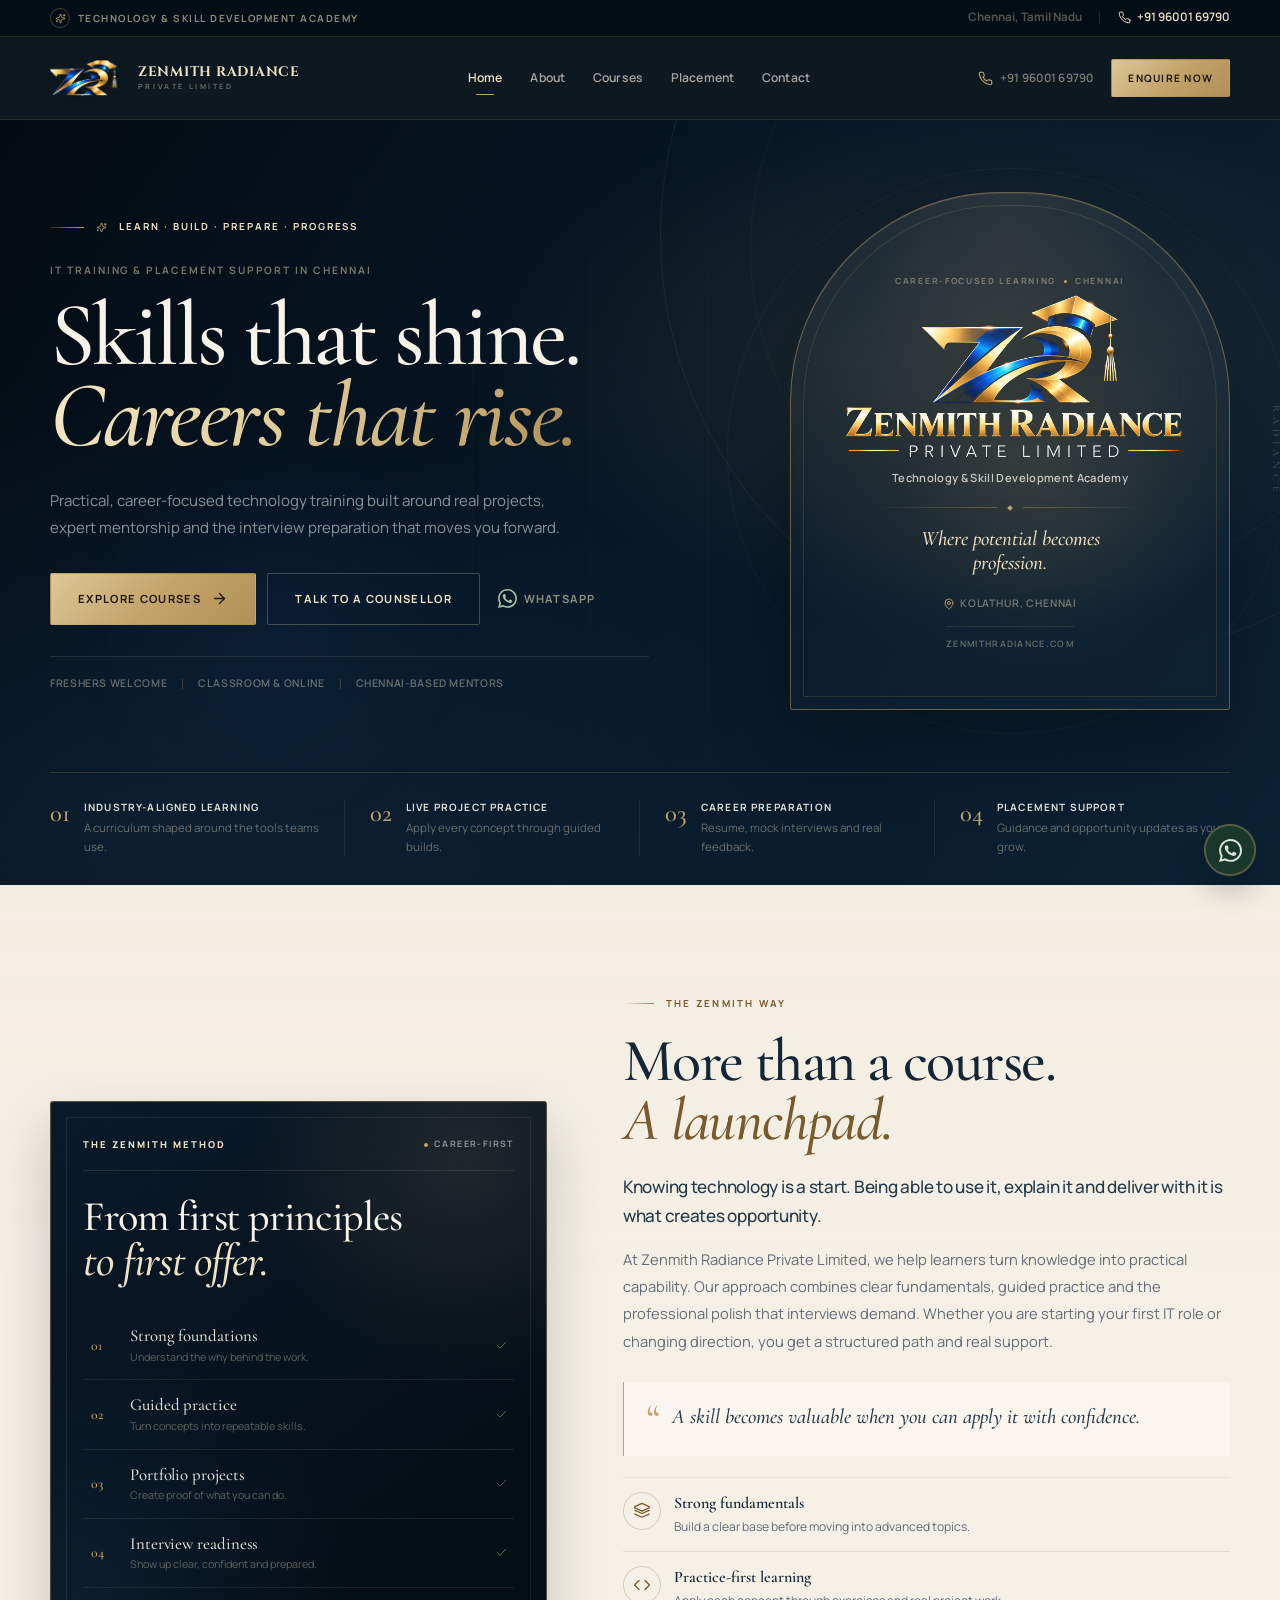
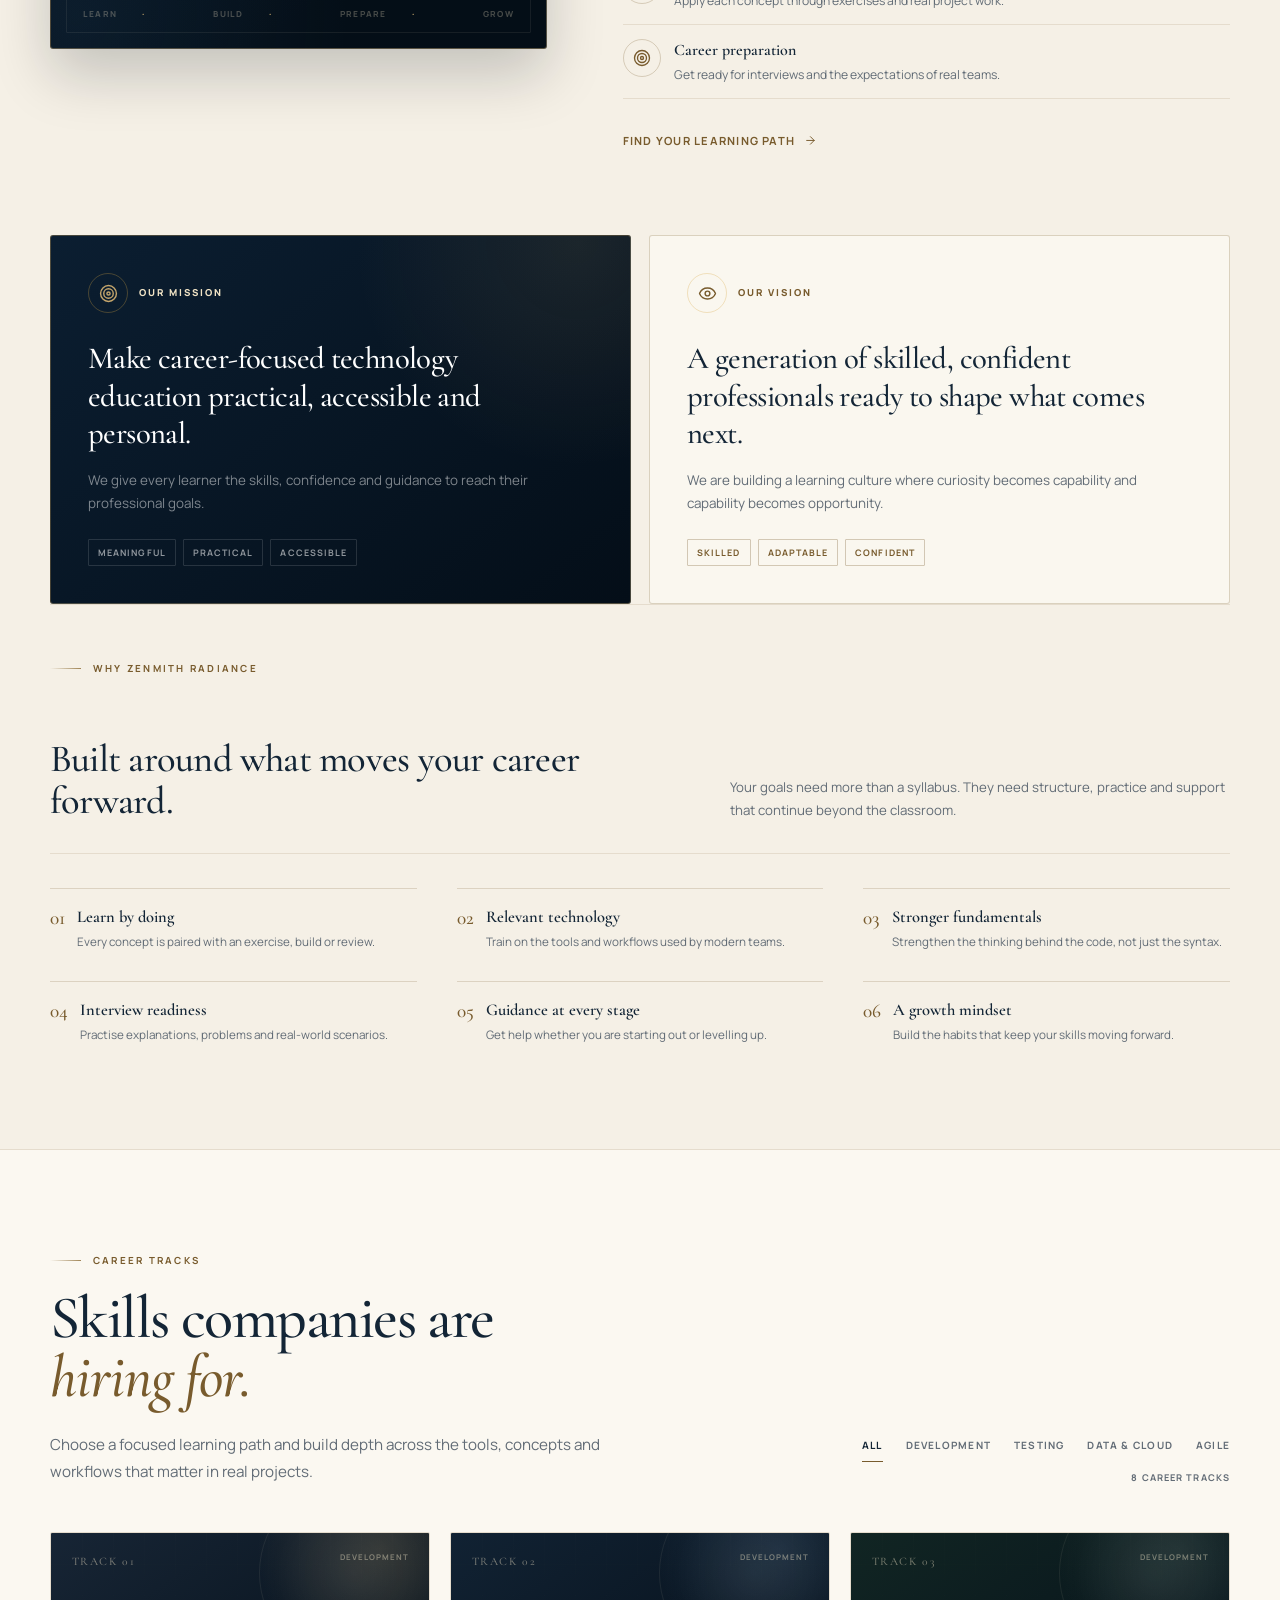
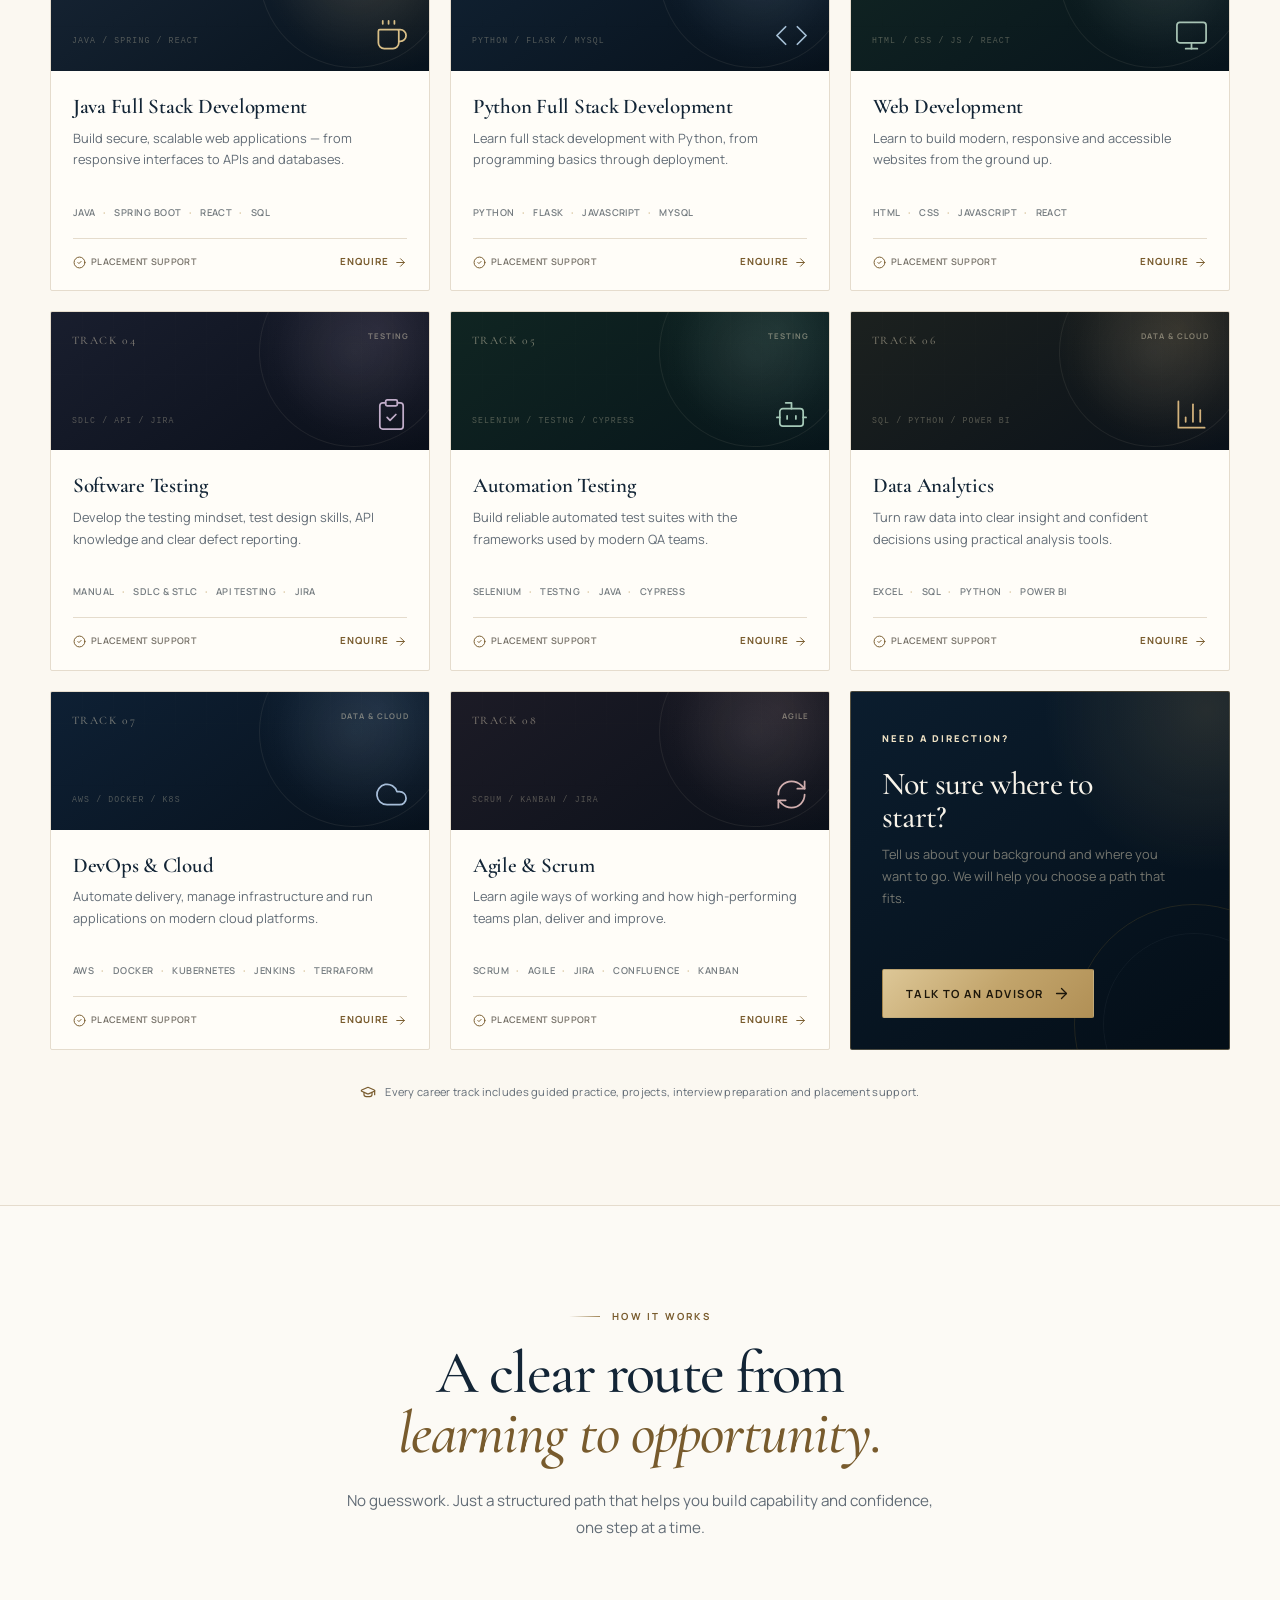
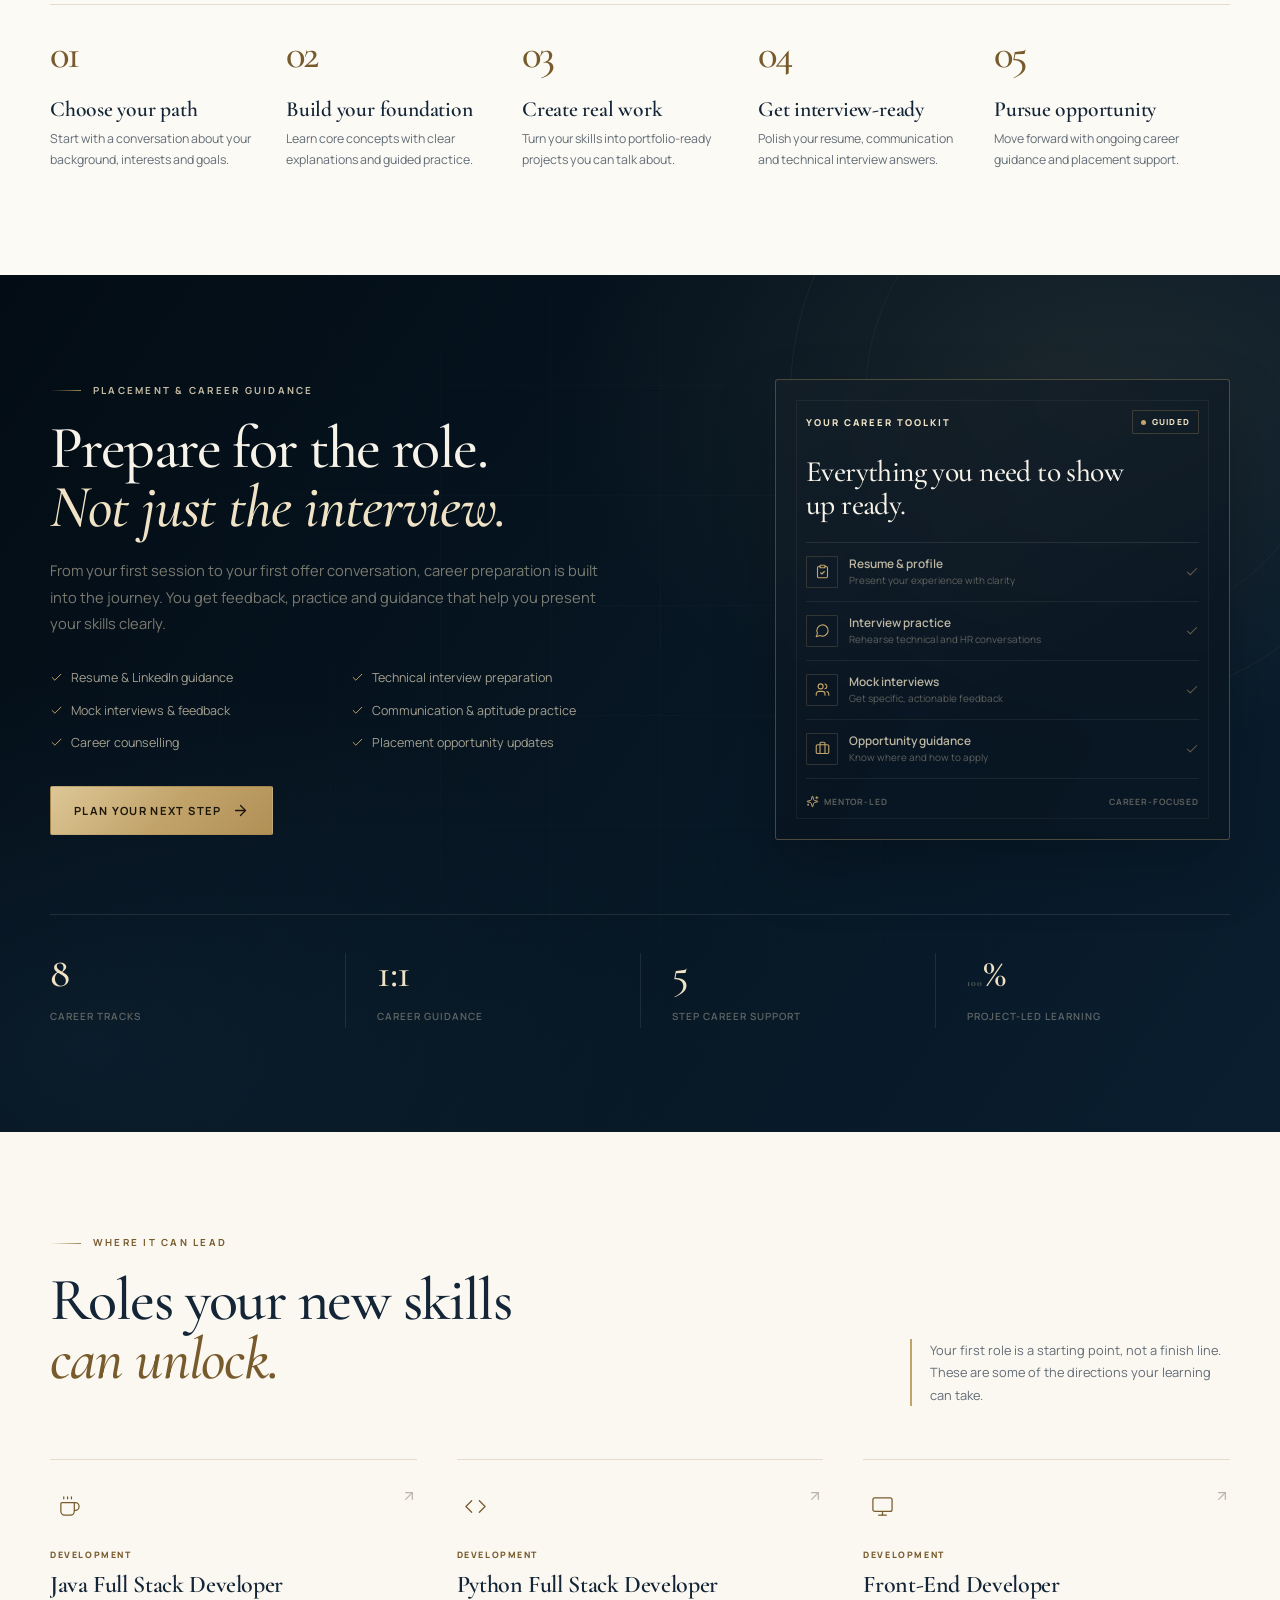
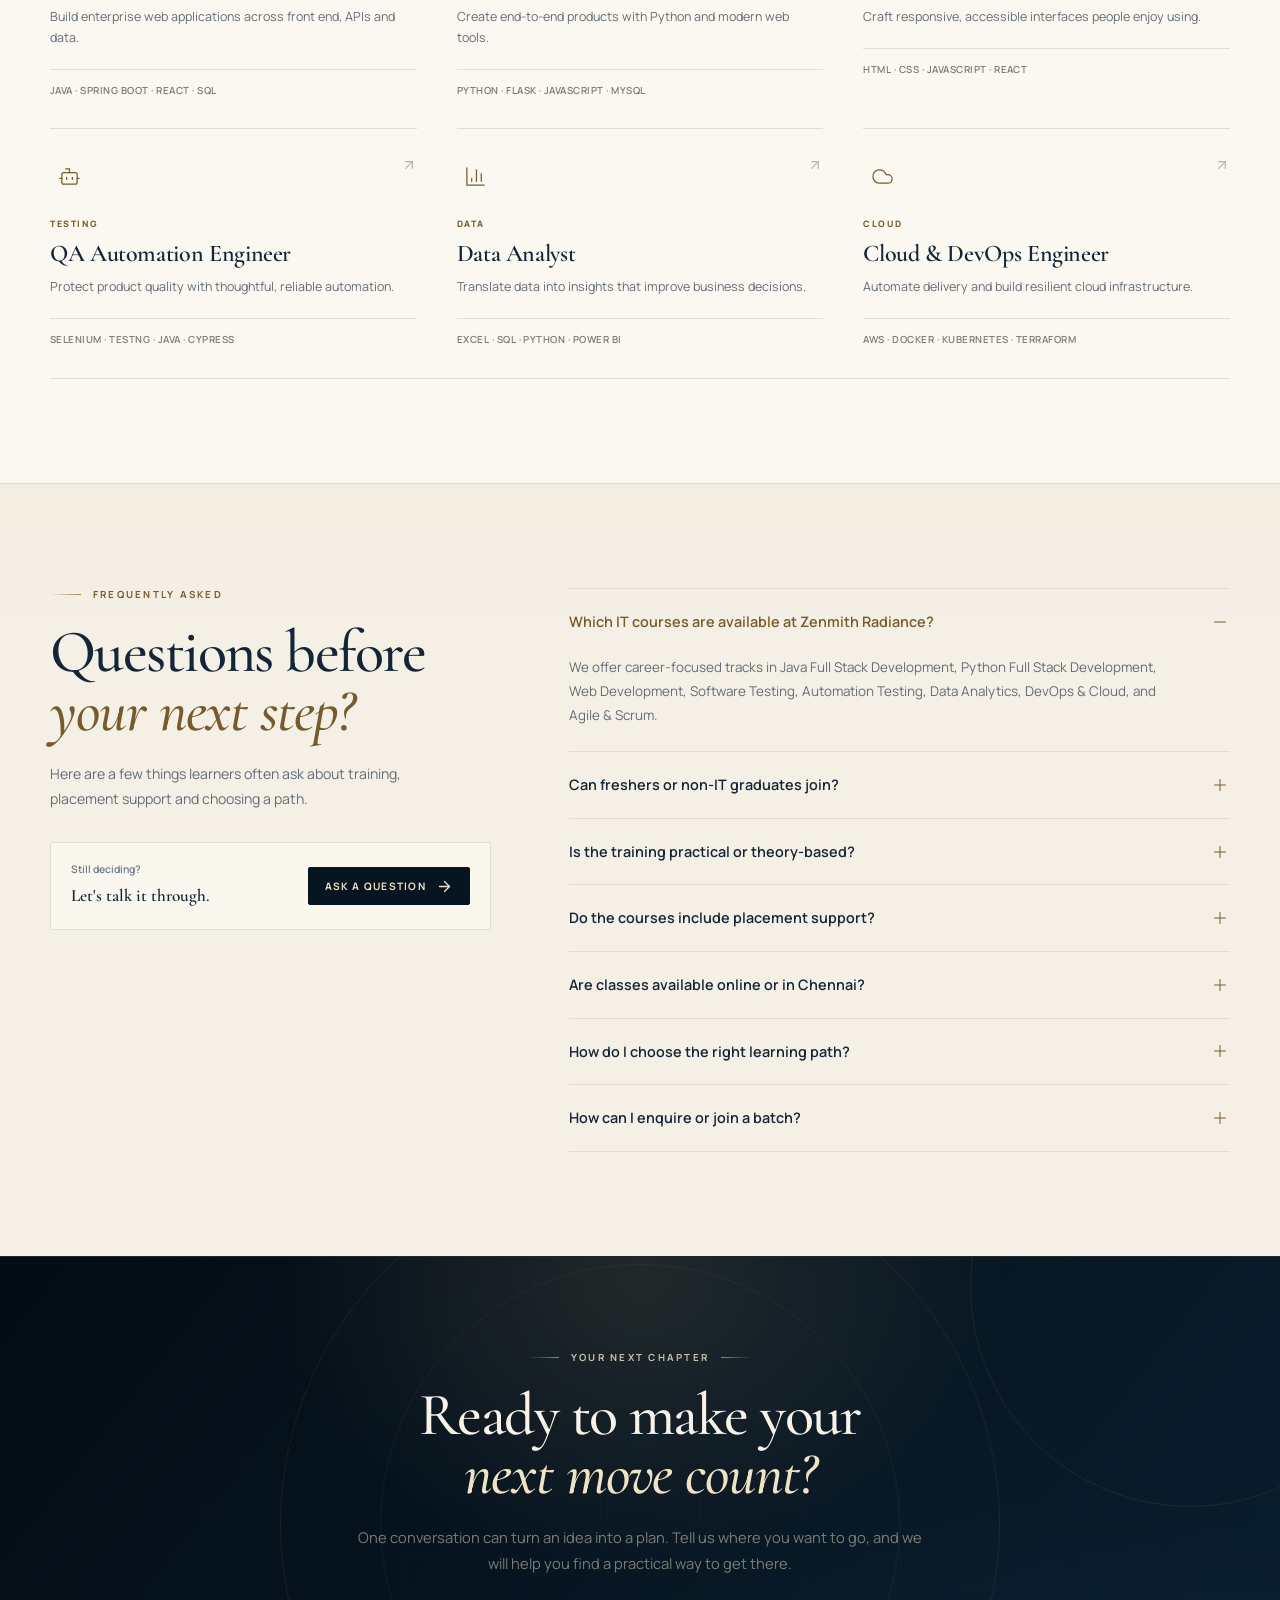
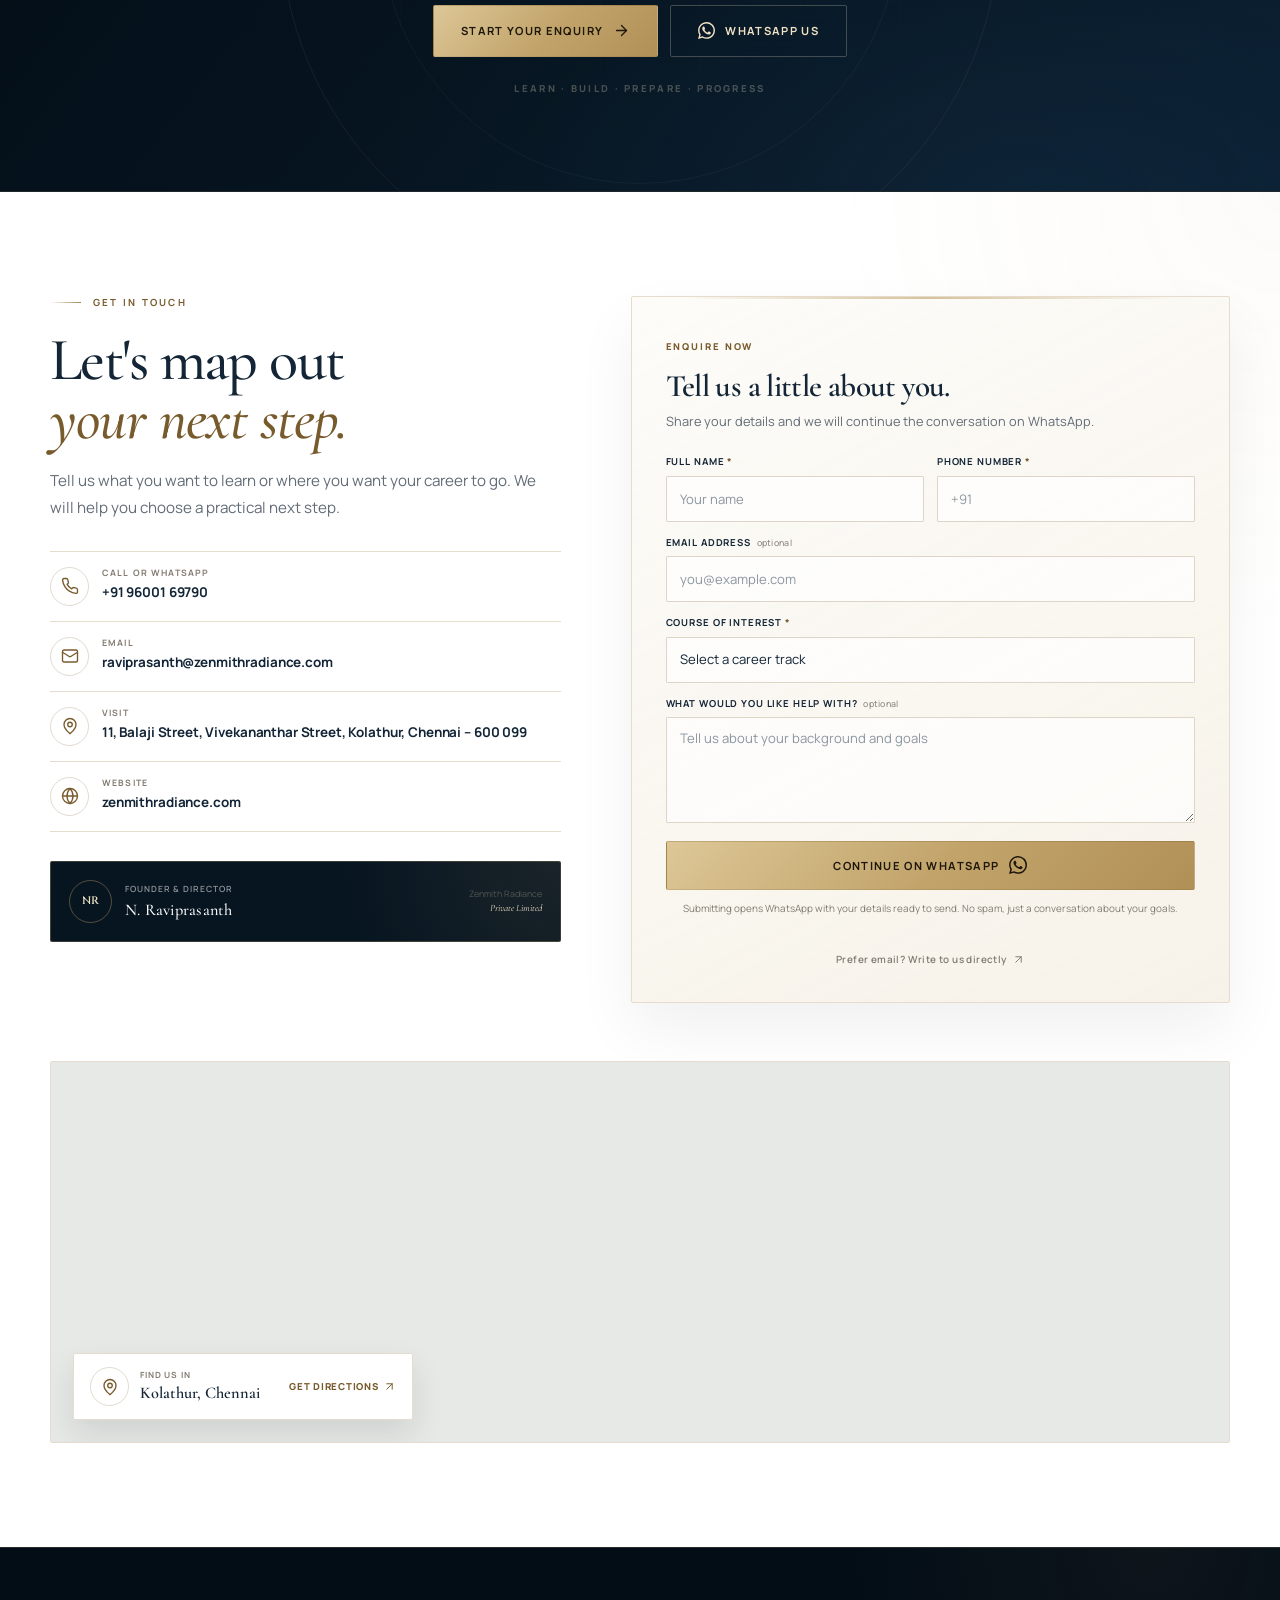
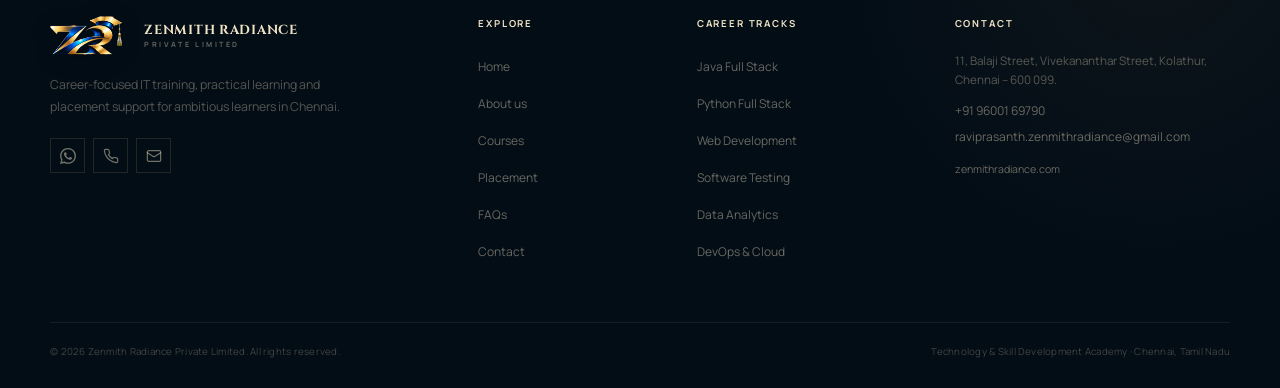
==== commit 8d7a9f77: "Update contact email" ====
--- a/index.html
+++ b/index.html
@@ -46,7 +46,7 @@
     "logo": "https://zenmithradiance.com/assets/logo-full.png",
     "image": "https://zenmithradiance.com/assets/og-image.jpg",
     "telephone": "+91-96001-69790",
-    "email": "raviprasanth@zenmithradiance.com",
+    "email": "raviprasanth.zenmithradiance@gmail.com",
     "founder": {
       "@type": "Person",
       "name": "N. Raviprasanth",
@@ -132,7 +132,7 @@
         "name": "How can I enquire or join a batch?",
         "acceptedAnswer": {
           "@type": "Answer",
-          "text": "Call or WhatsApp +91 96001 69790, email raviprasanth@zenmithradiance.com, or use the enquiry form on this page. We will share current course and batch details."
+          "text": "Call or WhatsApp +91 96001 69790, email raviprasanth.zenmithradiance@gmail.com, or use the enquiry form on this page. We will share current course and batch details."
         }
       }
     ]
@@ -785,7 +785,7 @@
           </details>
           <details class="faq-item reveal">
             <summary><span>How can I enquire or join a batch?</span><span class="faq-toggle" aria-hidden="true"></span></summary>
-            <div class="faq-answer"><p>Call or WhatsApp <a href="tel:+919600169790">+91&nbsp;96001&nbsp;69790</a>, email <a href="mailto:raviprasanth@zenmithradiance.com">raviprasanth@zenmithradiance.com</a>, or use the enquiry form on this page. We will share current course and batch details.</p></div>
+            <div class="faq-answer"><p>Call or WhatsApp <a href="tel:+919600169790">+91&nbsp;96001&nbsp;69790</a>, email <a href="mailto:raviprasanth.zenmithradiance@gmail.com">raviprasanth.<wbr>zenmithradiance@gmail.com</a>, or use the enquiry form on this page. We will share current course and batch details.</p></div>
           </details>
         </div>
       </div>
@@ -818,7 +818,7 @@
                 <span class="contact-icon"><svg class="icon" aria-hidden="true"><use href="#icon-phone"></use></svg></span>
                 <span><small>Call&nbsp;or&nbsp;WhatsApp</small><strong>+91&nbsp;96001&nbsp;69790</strong></span>
               </a>
-              <a class="contact-detail reveal" href="mailto:raviprasanth@zenmithradiance.com">
+              <a class="contact-detail reveal" href="mailto:raviprasanth.zenmithradiance@gmail.com">
                 <span class="contact-icon"><svg class="icon" aria-hidden="true"><use href="#icon-mail"></use></svg></span>
                 <span><small>Email</small><strong>raviprasanth@<wbr>zenmithradiance.com</strong></span>
               </a>
@@ -883,7 +883,7 @@
               <p class="form-note">Submitting opens WhatsApp with your details ready to send. No spam, just a conversation about your goals.</p>
               <p class="form-status" id="formStatus" role="status" aria-live="polite"></p>
             </form>
-            <a class="email-alternative" href="mailto:raviprasanth@zenmithradiance.com?subject=Course%20enquiry%20from%20the%20Zenmith%20Radiance%20website">Prefer email? Write to us directly <svg class="icon" aria-hidden="true"><use href="#icon-arrow-up-right"></use></svg></a>
+            <a class="email-alternative" href="mailto:raviprasanth.zenmithradiance@gmail.com?subject=Course%20enquiry%20from%20the%20Zenmith%20Radiance%20website">Prefer email? Write to us directly <svg class="icon" aria-hidden="true"><use href="#icon-arrow-up-right"></use></svg></a>
           </div>
         </div>
 
@@ -911,7 +911,7 @@
           <div class="footer-brand-links">
             <a href="https://wa.me/919600169790" target="_blank" rel="noopener" aria-label="Chat with Zenmith Radiance on WhatsApp"><svg class="icon" aria-hidden="true"><use href="#icon-whatsapp"></use></svg></a>
             <a href="tel:+919600169790" aria-label="Call Zenmith Radiance"><svg class="icon" aria-hidden="true"><use href="#icon-phone"></use></svg></a>
-            <a href="mailto:raviprasanth@zenmithradiance.com" aria-label="Email Zenmith Radiance"><svg class="icon" aria-hidden="true"><use href="#icon-mail"></use></svg></a>
+            <a href="mailto:raviprasanth.zenmithradiance@gmail.com" aria-label="Email Zenmith Radiance"><svg class="icon" aria-hidden="true"><use href="#icon-mail"></use></svg></a>
           </div>
         </div>
 
@@ -943,7 +943,7 @@
           <h3>Contact</h3>
           <p>11, Balaji Street, Vivekananthar Street, Kolathur, Chennai &ndash; 600 099.</p>
           <a href="tel:+919600169790">+91&nbsp;96001&nbsp;69790</a>
-          <a href="mailto:raviprasanth@zenmithradiance.com">raviprasanth@zenmithradiance.com</a>
+          <a href="mailto:raviprasanth.zenmithradiance@gmail.com">raviprasanth.zenmithradiance@gmail.com</a>
           <p class="footer-web"><a href="https://zenmithradiance.com" target="_blank" rel="noopener">zenmithradiance.com</a></p>
         </div>
       </div>
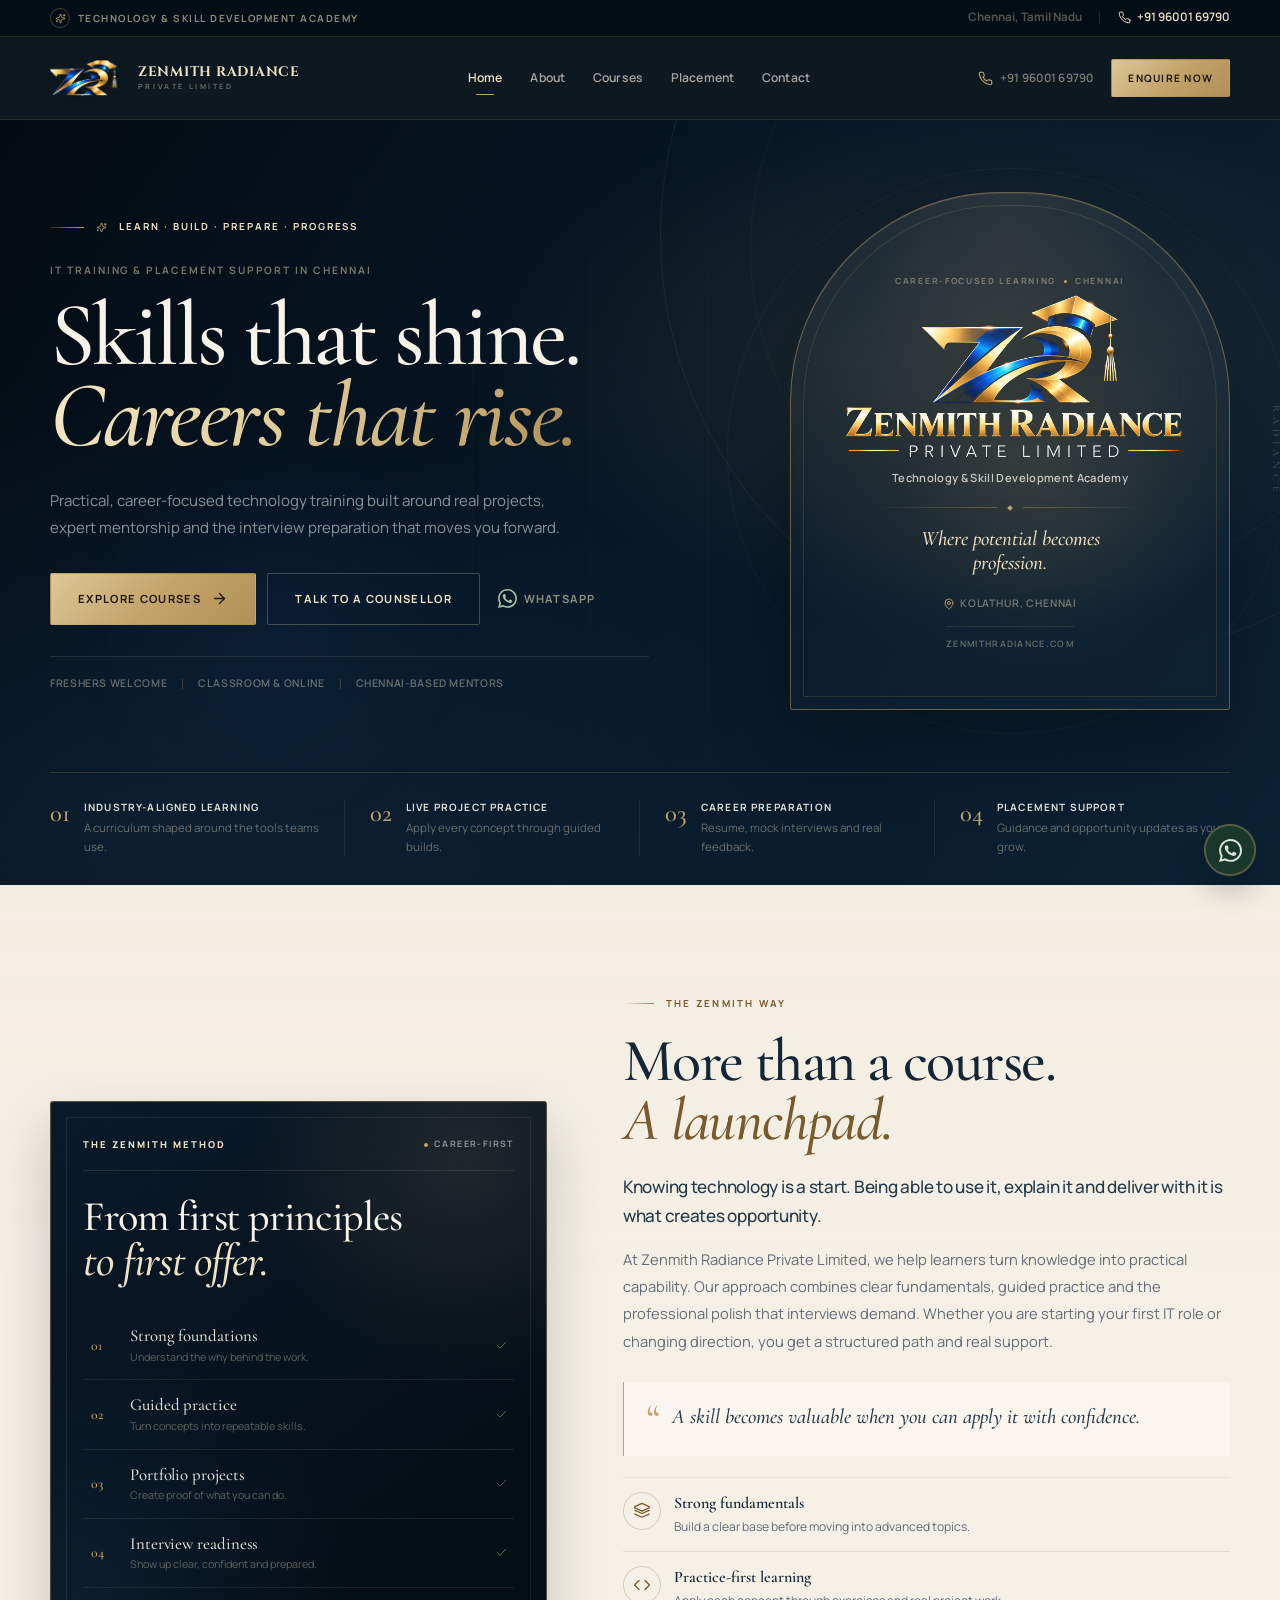
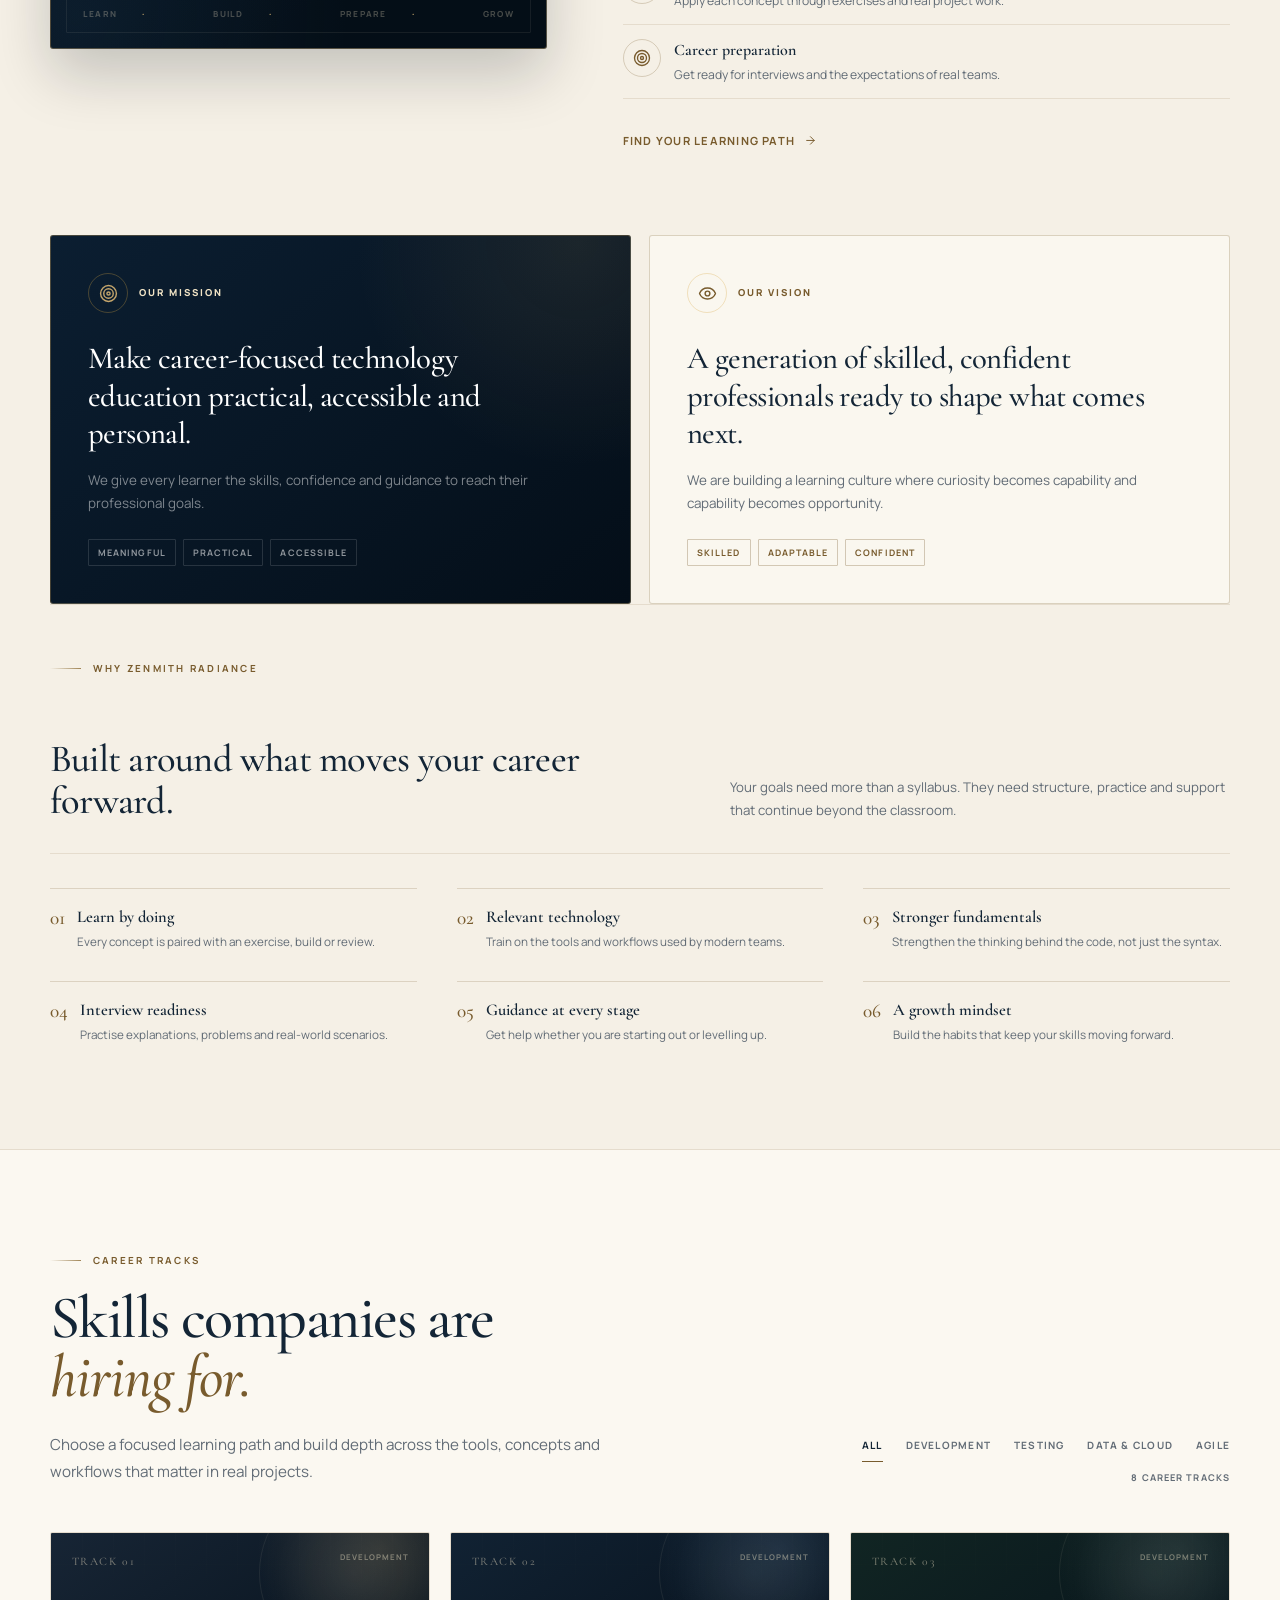
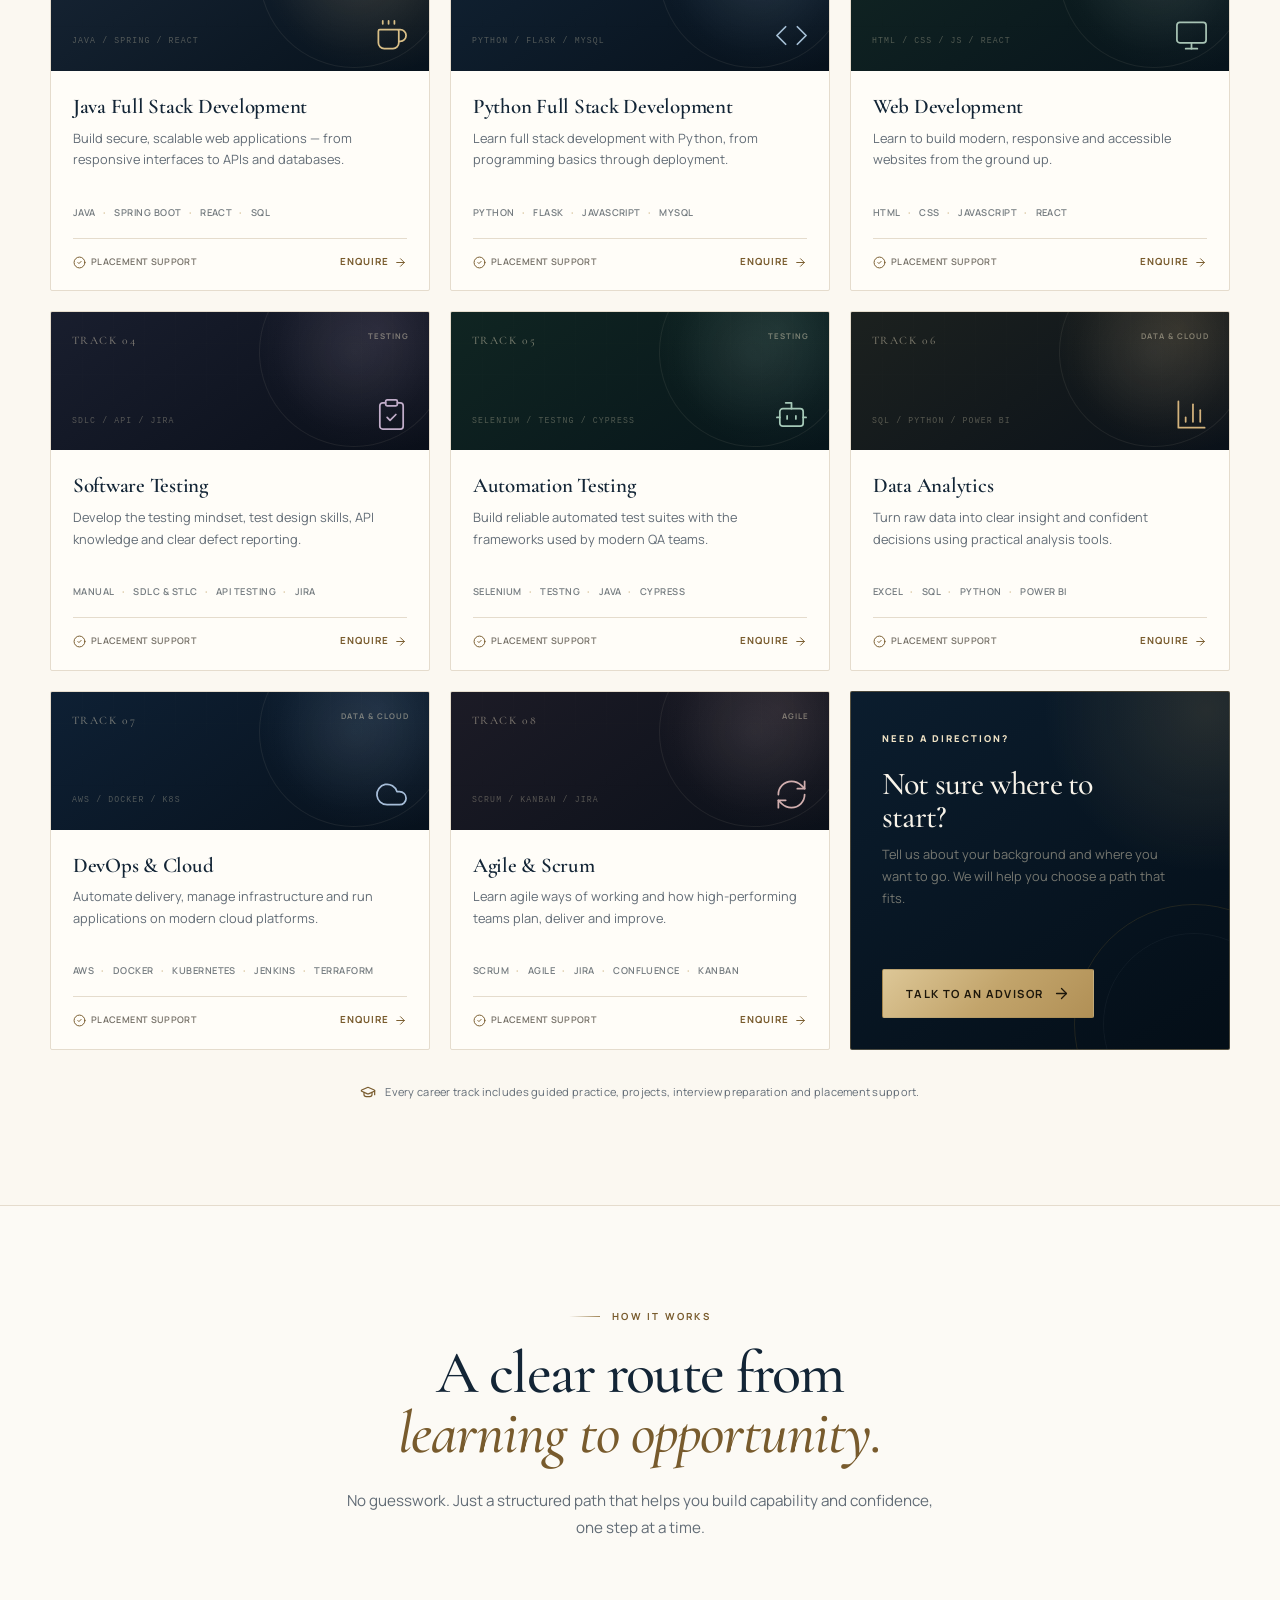
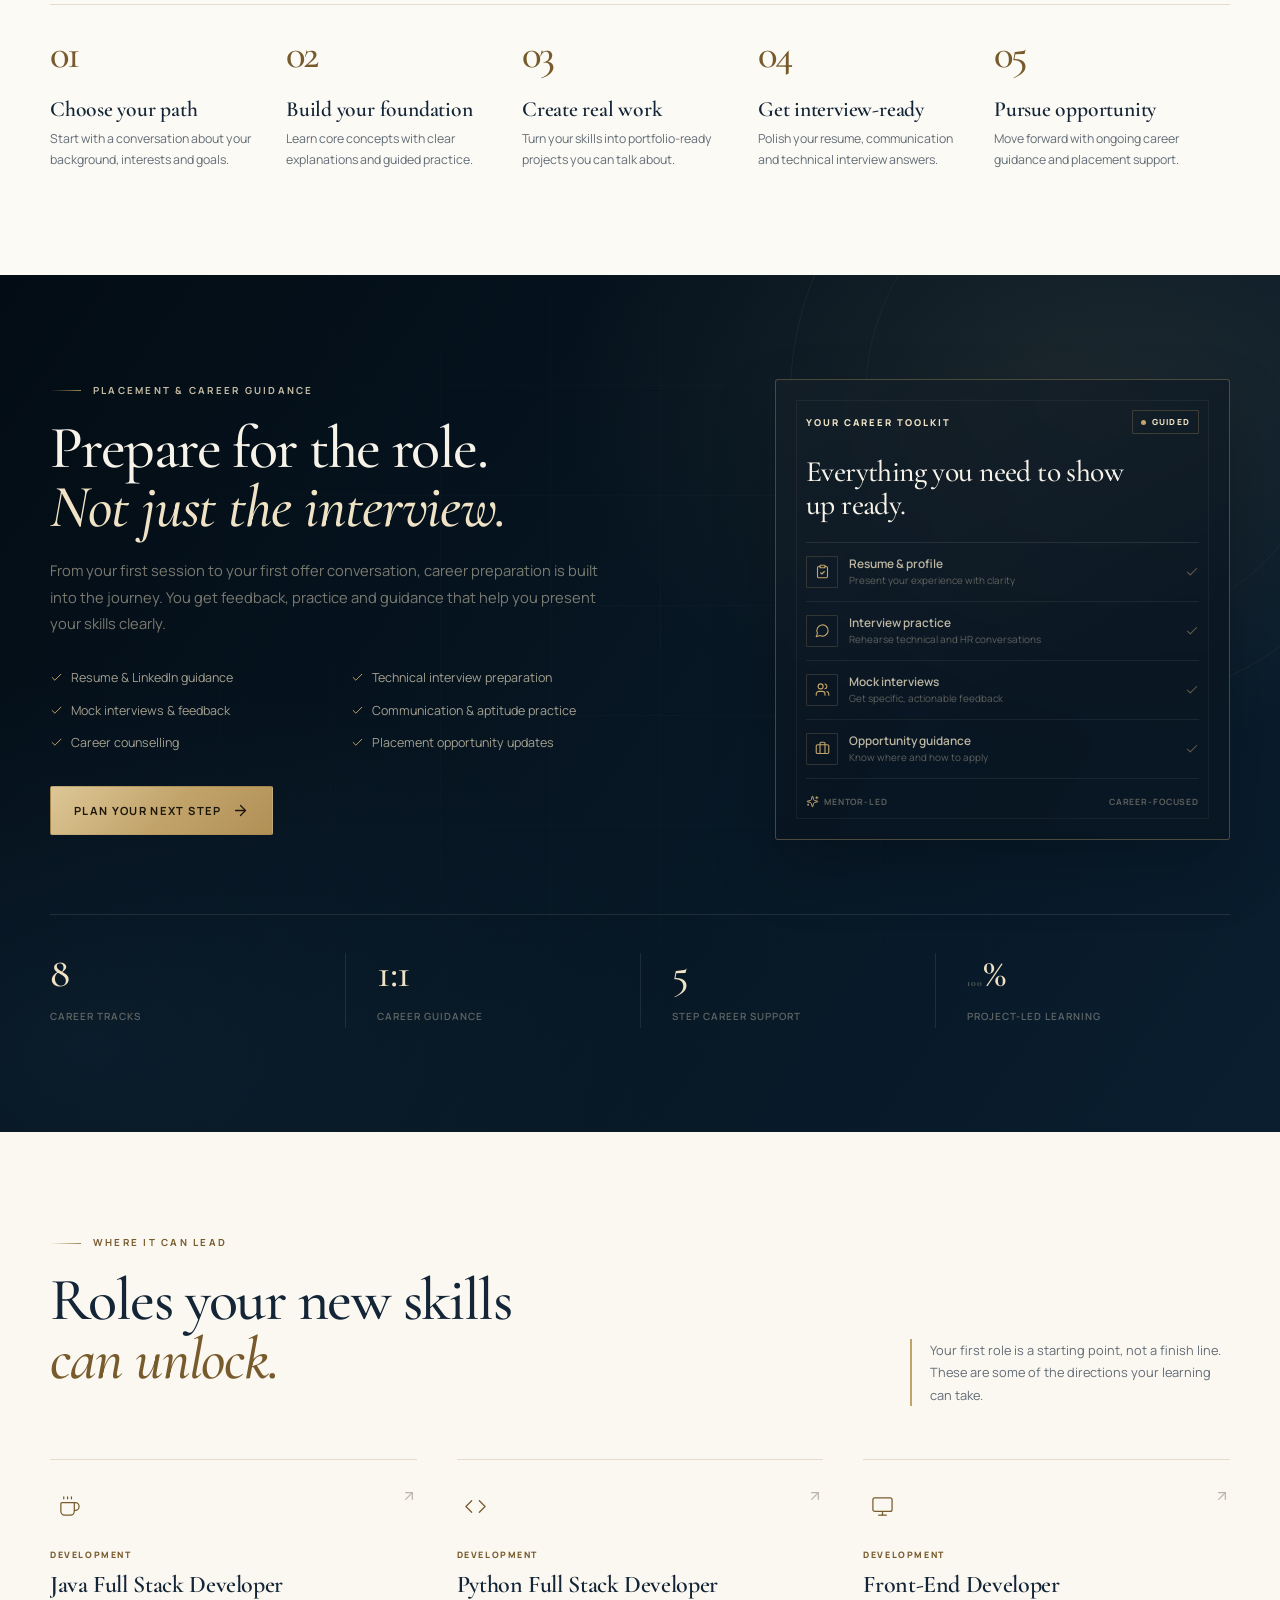
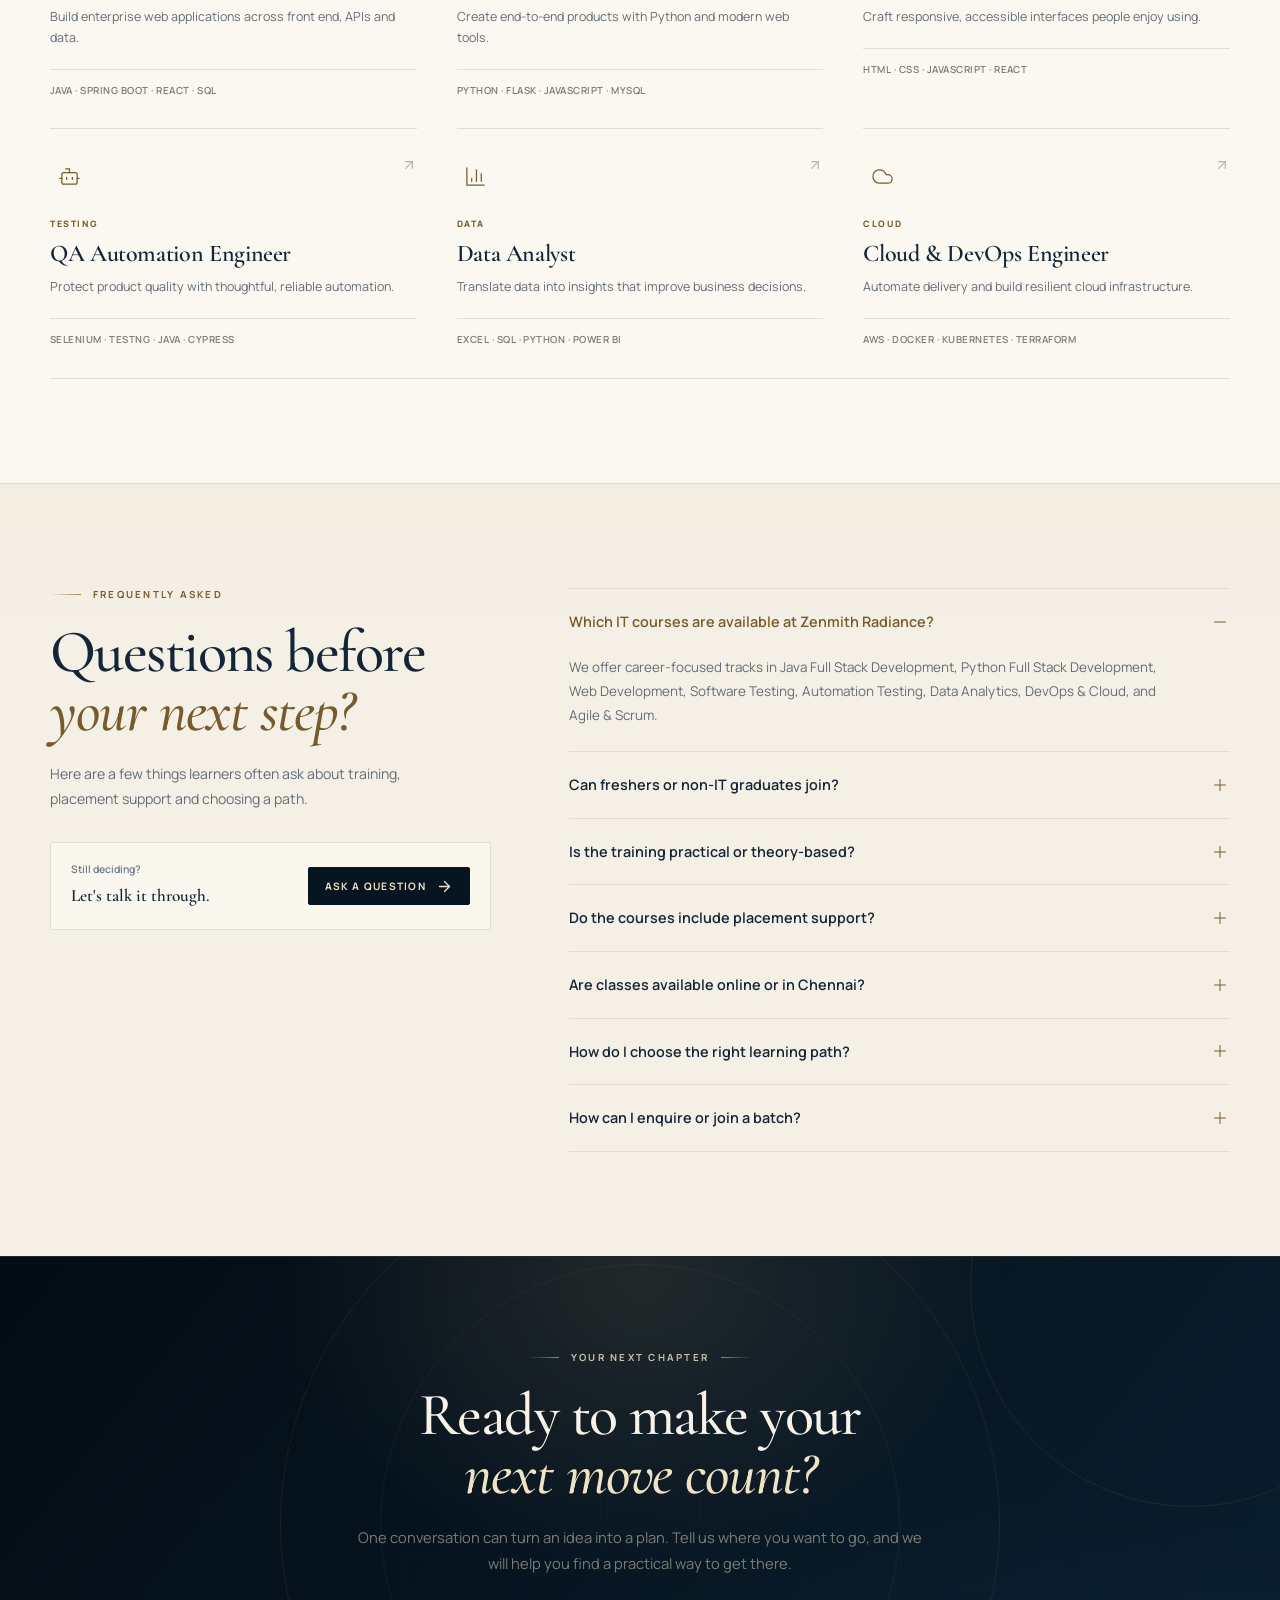
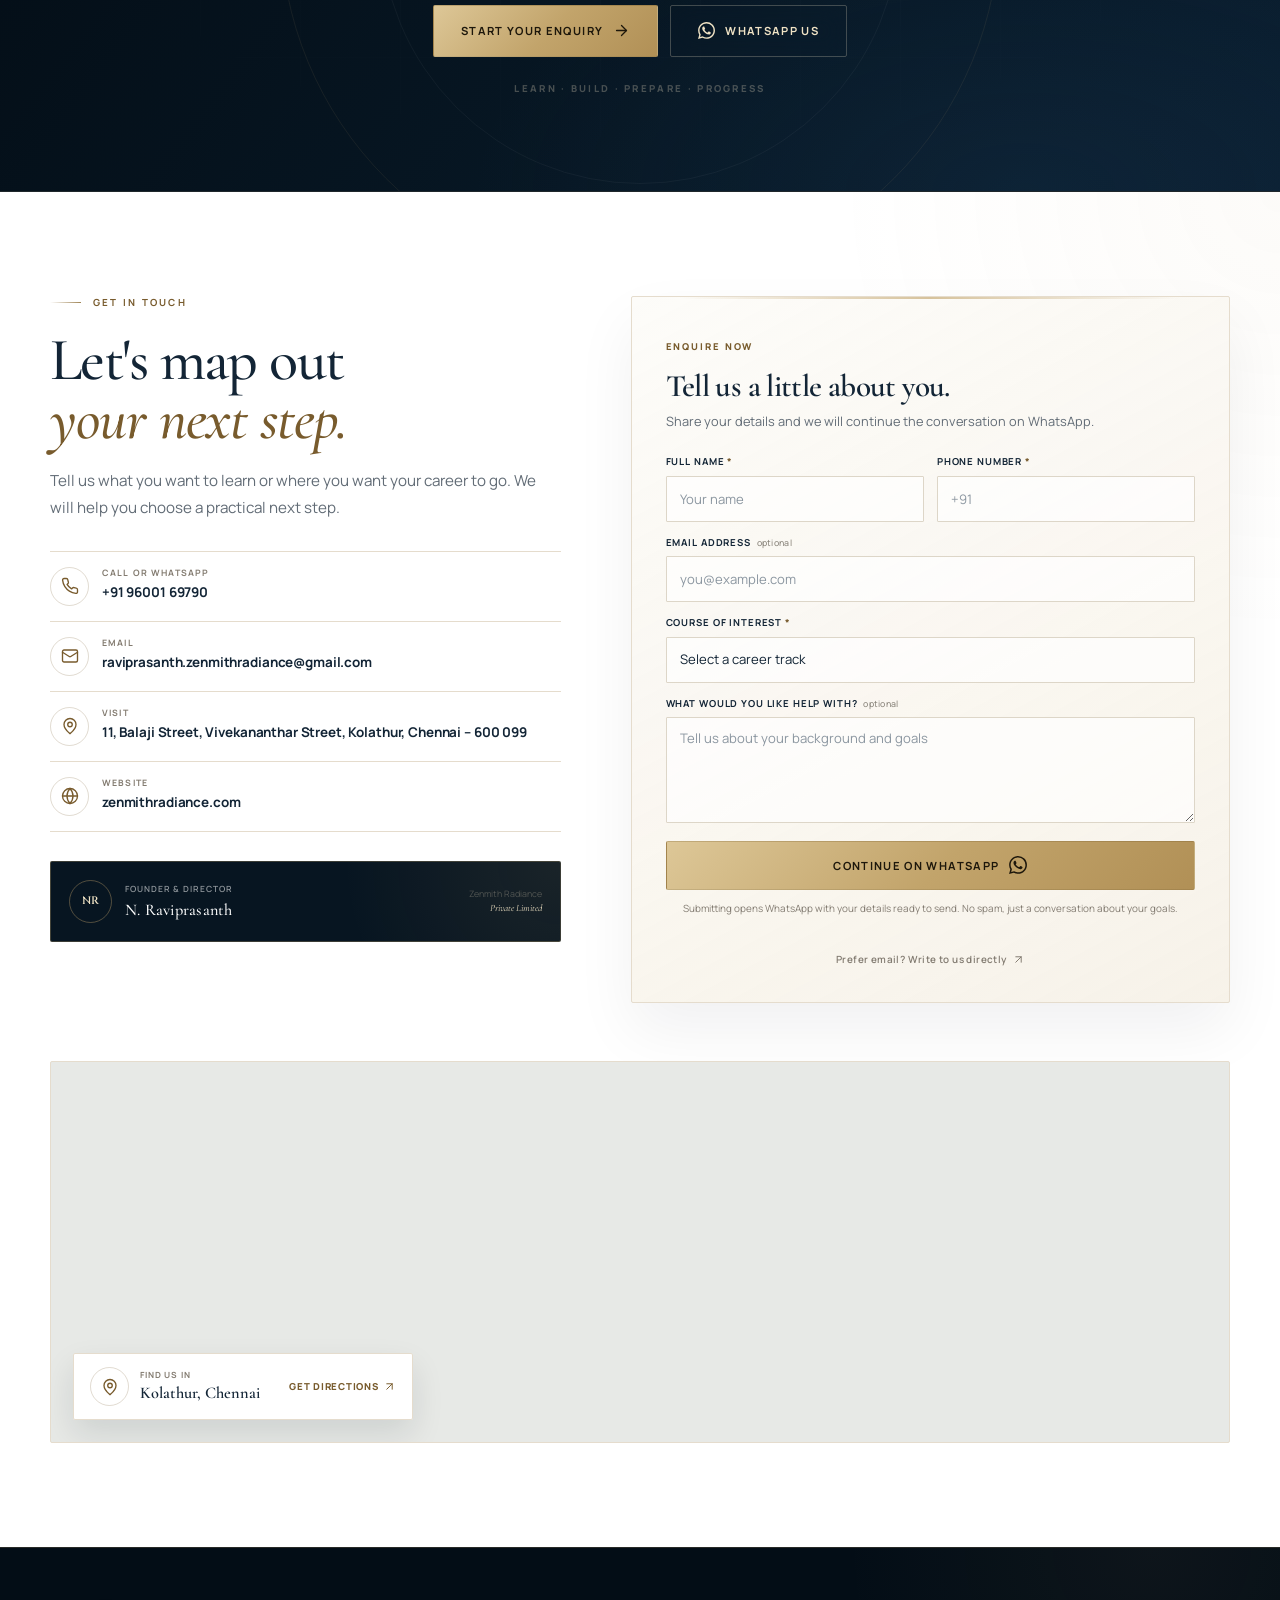
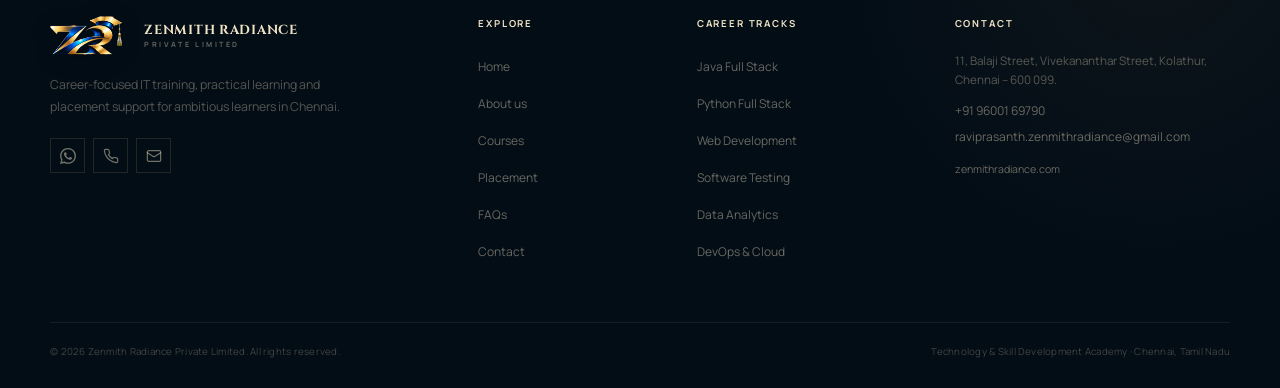
==== commit 9f25b10e: "Fix visible contact email" ====
--- a/index.html
+++ b/index.html
@@ -820,7 +820,7 @@
               </a>
               <a class="contact-detail reveal" href="mailto:raviprasanth.zenmithradiance@gmail.com">
                 <span class="contact-icon"><svg class="icon" aria-hidden="true"><use href="#icon-mail"></use></svg></span>
-                <span><small>Email</small><strong>raviprasanth@<wbr>zenmithradiance.com</strong></span>
+                <span><small>Email</small><strong>raviprasanth.<wbr>zenmithradiance@gmail.com</strong></span>
               </a>
               <div class="contact-detail reveal">
                 <span class="contact-icon"><svg class="icon" aria-hidden="true"><use href="#icon-map-pin"></use></svg></span>
